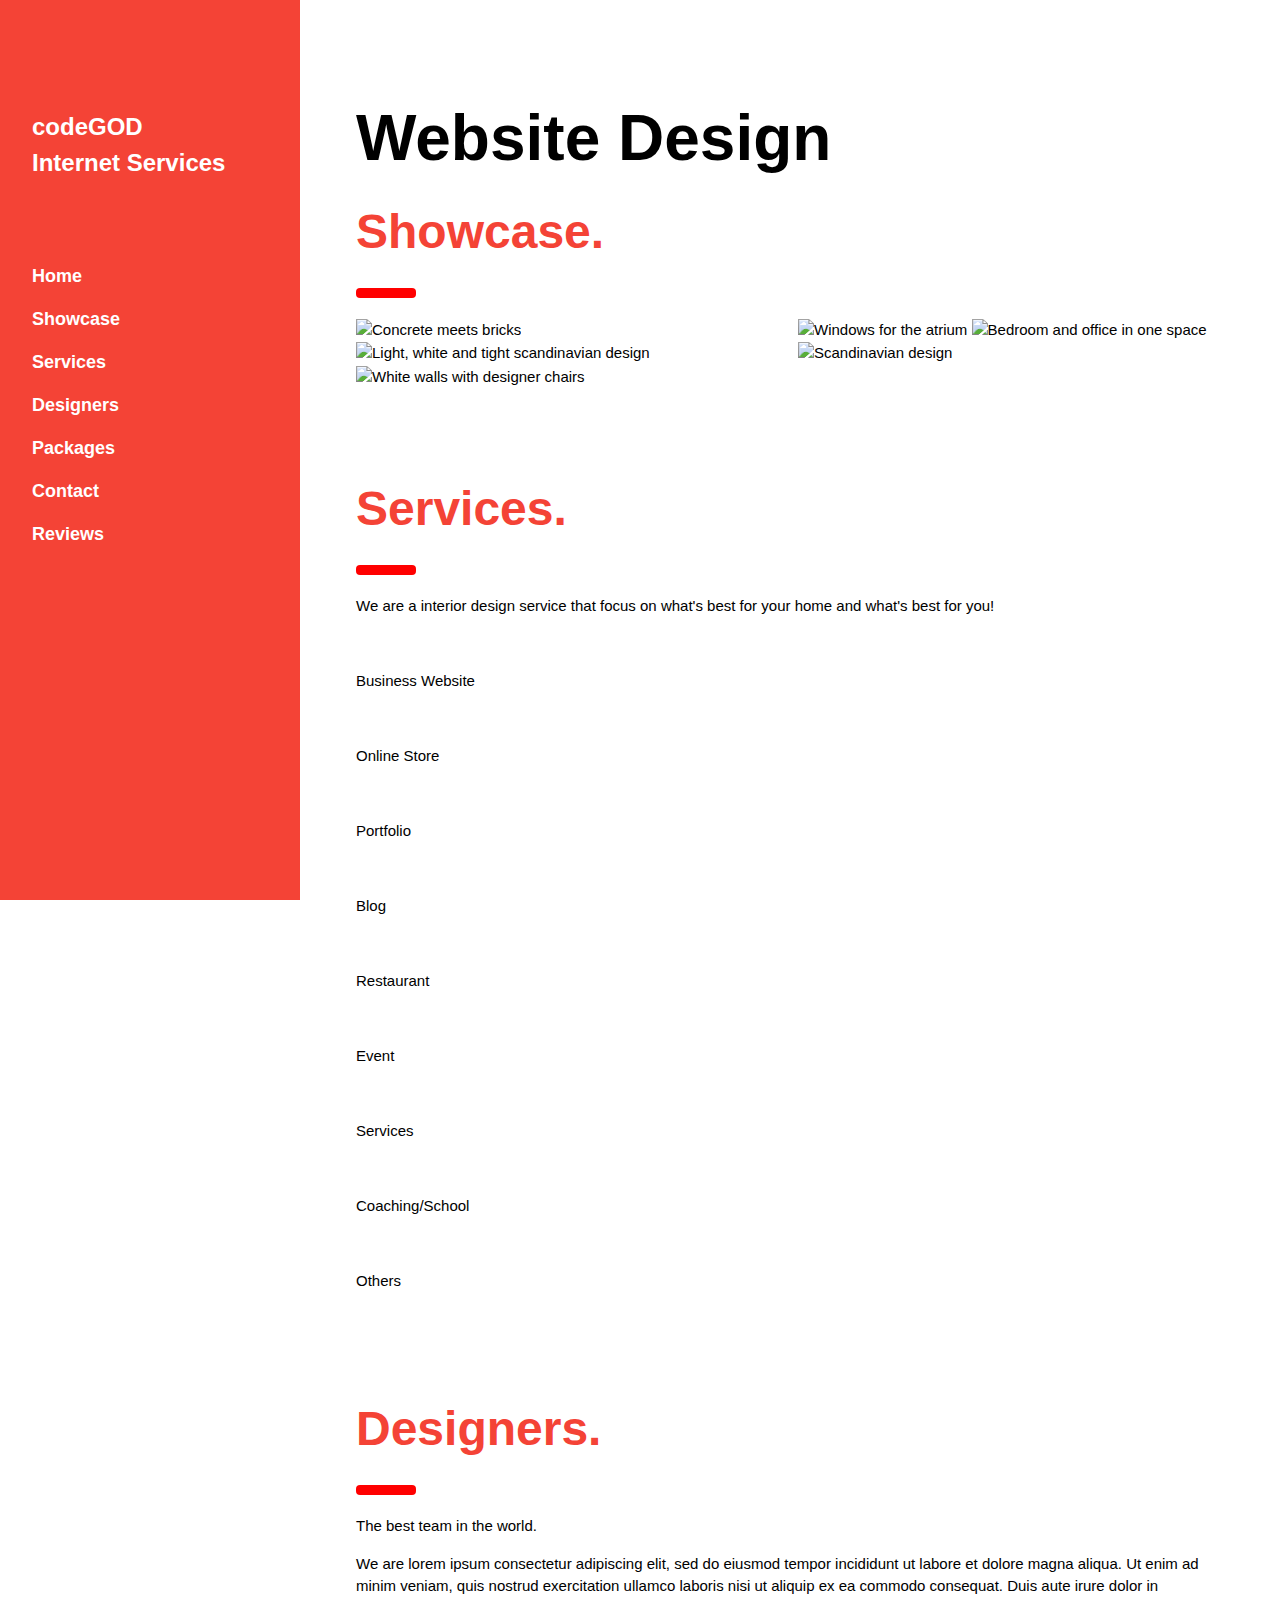
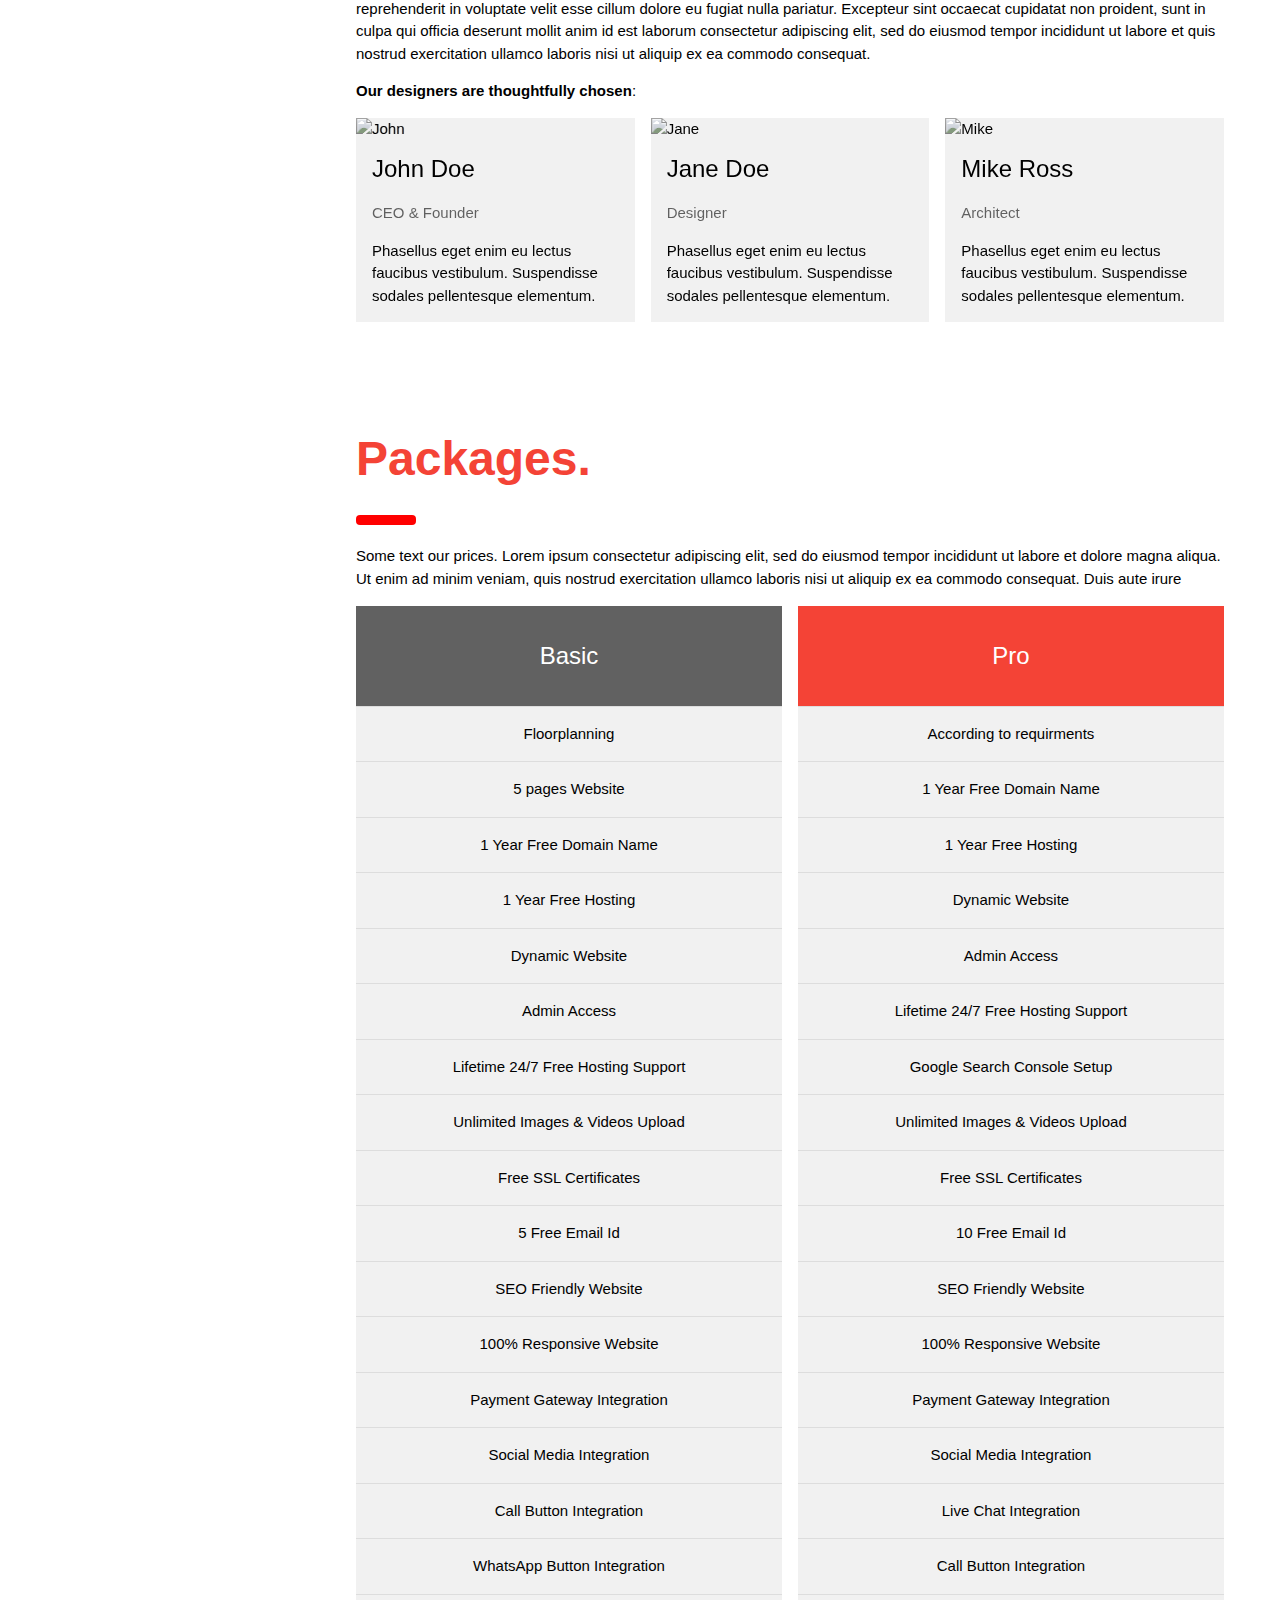
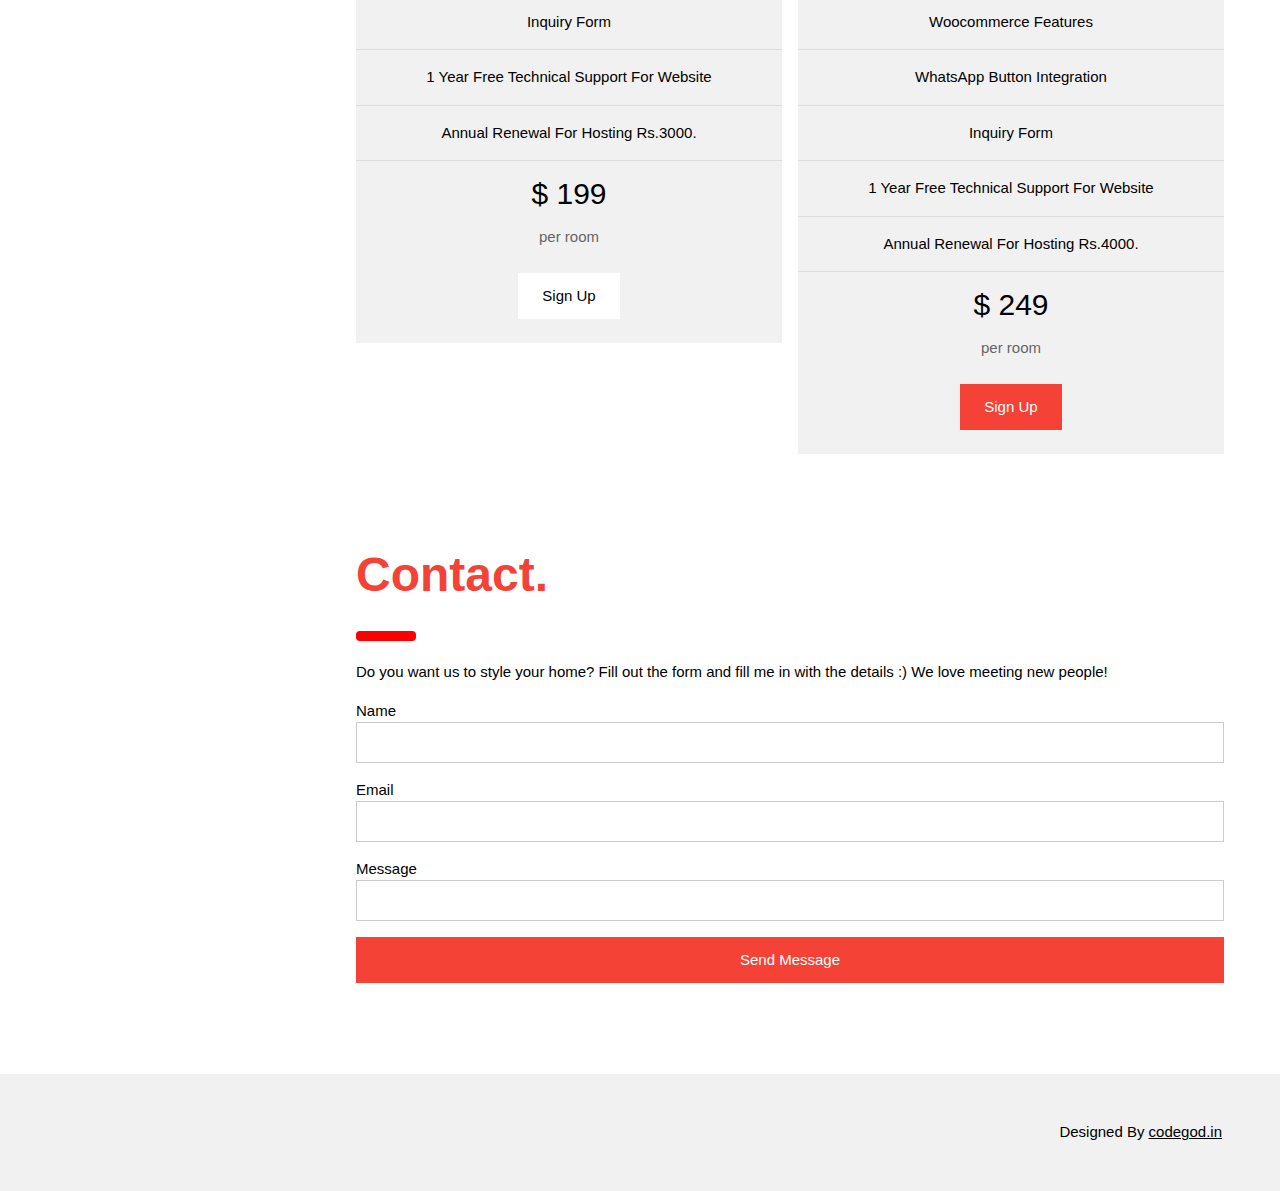
==== index.html @ 3103a5e4 "aa" ====
<!DOCTYPE html>
<html lang="en">

<head>
    <title>codeGOD Internet Services</title>
    <meta charset="UTF-8">
    <meta name="viewport" content="width=device-width, initial-scale=1">
    <link rel="stylesheet" href="https://www.w3schools.com/w3css/4/w3.css">
    <link rel="stylesheet" href="https://fonts.googleapis.com/css?family=Poppins">
    <link rel="stylesheet" href="/Home/css/component2.css">
</head>

<body>

    <!-- Sidebar/menu -->
    <nav class="w3-sidebar w3-red w3-collapse w3-top w3-large w3-padding"
        style="z-index:3;width:300px;font-weight:bold;" id="mySidebar"><br>
        <a href="javascript:void(0)" onclick="w3_close()" class="w3-button w3-hide-large w3-display-topleft"
            style="width:100%;font-size:22px">Close Menu</a>
        <div class="w3-container">
            <h3 class="w3-padding-64"><b>codeGOD<br>Internet Services</b></h3>
        </div>
        <div class="w3-bar-block">
            <a href="#" onclick="w3_close()" class="w3-bar-item w3-button w3-hover-white">Home</a>
            <a href="#showcase" onclick="w3_close()" class="w3-bar-item w3-button w3-hover-white">Showcase</a>
            <a href="#services" onclick="w3_close()" class="w3-bar-item w3-button w3-hover-white">Services</a>
            <a href="#designers" onclick="w3_close()" class="w3-bar-item w3-button w3-hover-white">Designers</a>
            <a href="#packages" onclick="w3_close()" class="w3-bar-item w3-button w3-hover-white">Packages</a>
            <a href="#contact" onclick="w3_close()" class="w3-bar-item w3-button w3-hover-white">Contact</a>
            <a href="#contact" onclick="w3_close()" class="w3-bar-item w3-button w3-hover-white">Reviews</a>
        </div>
    </nav>

    <!-- Top menu on small screens -->
    <header class="w3-container w3-top w3-hide-large w3-red w3-xlarge w3-padding">
        <a href="javascript:void(0)" class="w3-button w3-red w3-margin-right" onclick="w3_open()">☰</a>
        <span>codeGOD</span>
    </header>

    <!-- Overlay effect when opening sidebar on small screens -->
    <div class="w3-overlay w3-hide-large" onclick="w3_close()" style="cursor:pointer" title="close side menu"
        id="myOverlay"></div>

    <!-- !PAGE CONTENT! -->
    <div class="w3-main" style="margin-left:340px;margin-right:40px">

        <!-- Header -->
        <div class="w3-container" style="margin-top:80px" id="showcase">
            <h1 class="w3-jumbo"><b>Website Design</b></h1>
            <h1 class="w3-xxxlarge w3-text-red"><b>Showcase.</b></h1>
            <hr style="width:50px;border:5px solid red" class="w3-round">
        </div>

        <!-- Photo grid (modal) -->
        <div class="w3-row-padding">
            <div class="w3-half">
                <img src="/w3images/kitchenconcrete.jpg" style="width:100%" onclick="onClick(this)"
                    alt="Concrete meets bricks">
                <img src="/w3images/livingroom.jpg" style="width:100%" onclick="onClick(this)"
                    alt="Light, white and tight scandinavian design">
                <img src="/w3images/diningroom.jpg" style="width:100%" onclick="onClick(this)"
                    alt="White walls with designer chairs">
            </div>

            <div class="w3-half">
                <img src="/w3images/atrium.jpg" style="width:100%" onclick="onClick(this)" alt="Windows for the atrium">
                <img src="/w3images/bedroom.jpg" style="width:100%" onclick="onClick(this)"
                    alt="Bedroom and office in one space">
                <img src="/w3images/livingroom2.jpg" style="width:100%" onclick="onClick(this)"
                    alt="Scandinavian design">
            </div>
        </div>

        <!-- Modal for full size images on click-->
        <div id="modal01" class="w3-modal w3-black" style="padding-top:0" onclick="this.style.display='none'">
            <span class="w3-button w3-black w3-xxlarge w3-display-topright">×</span>
            <div class="w3-modal-content w3-animate-zoom w3-center w3-transparent w3-padding-64">
                <img id="img01" class="w3-image">
                <p id="caption"></p>
            </div>
        </div>

        <!-- Services -->
        <div class="w3-container" id="services" style="margin-top:75px">
            <h1 class="w3-xxxlarge w3-text-red"><b>Services.</b></h1>
            <hr style="width:50px;border:5px solid red" class="w3-round">
            <p>We are a interior design service that focus on what's best for your home and what's best for you!</p>
            <div class="templatecontainer">
                <div class="templateimage">
                    <img onclick="form()" class="templateicon" src="https://cdn-icons-png.flaticon.com/512/712/712747.png" alt="">
                    <p onclick="form()">Business Website</p>
                </div>
                <div class="templateimage">
                    <img onclick="form()" class="templateicon" src="https://cdn-icons-png.flaticon.com/512/2649/2649213.png" alt="">
                    <p onclick="form()">Online Store</p>
                </div>
                <div class="templateimage">
                    <img onclick="form()" class="templateicon" src="https://cdn-icons-png.flaticon.com/512/943/943026.png" alt="">
                    <p onclick="form()">Portfolio</p>
                </div>
                <div class="templateimage">
                    <img onclick="form()" class="templateicon" src="https://cdn-icons-png.flaticon.com/512/6114/6114045.png" alt="">
                    <p onclick="form()">Blog</p>
                </div>
                <div class="templateimage">
                    <img onclick="form()" class="templateicon" src="https://cdn-icons-png.flaticon.com/512/6666/6666513.png" alt="">
                    <p onclick="form()">Restaurant</p>
                </div>
                <div class="templateimage">
                    <img onclick="form()" class="templateicon" src="https://cdn-icons-png.flaticon.com/512/780/780575.png" alt="">
                    <p onclick="form()">Event</p>
                </div>
                <div class="templateimage">
                    <img onclick="form()" class="templateicon" src="https://cdn-icons-png.flaticon.com/512/8649/8649238.png" alt="">
                    <p onclick="form()">Services</p>
                </div>
                <div class="templateimage">
                    <img onclick="form()" class="templateicon" src="https://cdn-icons-png.flaticon.com/512/3197/3197967.png" alt="">
                    <p onclick="form()">Coaching/School</p>
                </div>
                <div class="templateimage">
                    <img onclick="form()" class="templateicon" src="https://cdn-icons-png.flaticon.com/128/12890/12890802.png" alt="">
                    <p onclick="form()">Others</p>
                </div>
            </div>
            <script>
                function form() {
                    window.open("form.html")
                }
            </script>
        </div>

        <!-- Designers -->
        <div class="w3-container" id="designers" style="margin-top:75px">
            <h1 class="w3-xxxlarge w3-text-red"><b>Designers.</b></h1>
            <hr style="width:50px;border:5px solid red" class="w3-round">
            <p>The best team in the world.</p>
            <p>We are lorem ipsum consectetur adipiscing elit, sed do eiusmod tempor incididunt ut labore et dolore
                magna aliqua. Ut enim ad minim veniam, quis nostrud exercitation ullamco laboris nisi ut aliquip ex ea
                commodo consequat. Duis aute irure
                dolor in reprehenderit in voluptate velit esse cillum dolore eu fugiat nulla pariatur. Excepteur sint
                occaecat cupidatat non proident, sunt in culpa qui officia deserunt mollit anim id est laborum
                consectetur adipiscing elit, sed do eiusmod tempor
                incididunt ut labore et quis nostrud exercitation ullamco laboris nisi ut aliquip ex ea commodo
                consequat.
            </p>
            <p><b>Our designers are thoughtfully chosen</b>:</p>
        </div>

        <!-- The Team -->
        <div class="w3-row-padding w3-grayscale">
            <div class="w3-col m4 w3-margin-bottom">
                <div class="w3-light-grey">
                    <img src="/w3images/team2.jpg" alt="John" style="width:100%">
                    <div class="w3-container">
                        <h3>John Doe</h3>
                        <p class="w3-opacity">CEO & Founder</p>
                        <p>Phasellus eget enim eu lectus faucibus vestibulum. Suspendisse sodales pellentesque
                            elementum.</p>
                    </div>
                </div>
            </div>
            <div class="w3-col m4 w3-margin-bottom">
                <div class="w3-light-grey">
                    <img src="/w3images/team1.jpg" alt="Jane" style="width:100%">
                    <div class="w3-container">
                        <h3>Jane Doe</h3>
                        <p class="w3-opacity">Designer</p>
                        <p>Phasellus eget enim eu lectus faucibus vestibulum. Suspendisse sodales pellentesque
                            elementum.</p>
                    </div>
                </div>
            </div>
            <div class="w3-col m4 w3-margin-bottom">
                <div class="w3-light-grey">
                    <img src="/w3images/team3.jpg" alt="Mike" style="width:100%">
                    <div class="w3-container">
                        <h3>Mike Ross</h3>
                        <p class="w3-opacity">Architect</p>
                        <p>Phasellus eget enim eu lectus faucibus vestibulum. Suspendisse sodales pellentesque
                            elementum.</p>
                    </div>
                </div>
            </div>
        </div>

        <!-- Packages / Pricing Tables -->
        <div class="w3-container" id="packages" style="margin-top:75px">
            <h1 class="w3-xxxlarge w3-text-red"><b>Packages.</b></h1>
            <hr style="width:50px;border:5px solid red" class="w3-round">
            <p>Some text our prices. Lorem ipsum consectetur adipiscing elit, sed do eiusmod tempor incididunt ut labore
                et dolore magna aliqua. Ut enim ad minim veniam, quis nostrud exercitation ullamco laboris nisi ut
                aliquip ex ea commodo consequat. Duis aute irure</p>
        </div>

        <div class="w3-row-padding">
            <div class="w3-half w3-margin-bottom">
                <ul class="w3-ul w3-light-grey w3-center">
                    <li class="w3-dark-grey w3-xlarge w3-padding-32">Basic</li>
                    <li class="w3-padding-16">Floorplanning</li>
                    <li class="w3-padding-16">5 pages Website</li>
                    <li class="w3-padding-16" class="w3-padding-16">1 Year Free Domain Name </li>
                    <li class="w3-padding-16">1 Year Free Hosting</li>
                    <li class="w3-padding-16">Dynamic Website</li>
                    <li class="w3-padding-16">Admin Access</li>
                    <li class="w3-padding-16">Lifetime 24/7 Free Hosting Support</li>
                    <li class="w3-padding-16">Unlimited Images & Videos Upload</li>
                    <li class="w3-padding-16">Free SSL Certificates</li>
                    <li class="w3-padding-16">5 Free Email Id</li>
                    <li class="w3-padding-16">SEO Friendly Website</li>
                    <li class="w3-padding-16">100% Responsive Website</li>
                    <li class="w3-padding-16">Payment Gateway Integration</li>
                    <li class="w3-padding-16">Social Media Integration</li>
                    <li class="w3-padding-16">Call Button Integration</li>
                    <li class="w3-padding-16">WhatsApp Button Integration</li>
                    <li class="w3-padding-16">Inquiry Form</li>
                    <li class="w3-padding-16">1 Year Free Technical Support For Website</li>
                    <li class="w3-padding-16">Annual Renewal For Hosting Rs.3000.</li>
                        <h2>$ 199</h2>
                        <span class="w3-opacity">per room</span>
                    </li>
                    <li class="w3-light-grey w3-padding-24">
                        <button class="w3-button w3-white w3-padding-large w3-hover-black">Sign Up</button>
                    </li>
                </ul>
            </div>

            <div class="w3-half">
                <ul class="w3-ul w3-light-grey w3-center">
                    <li class="w3-red w3-xlarge w3-padding-32">Pro</li>
                    <li class="w3-padding-16">According to requirments</li>
                    <li class="w3-padding-16">1 Year Free Domain Name</li>
                    <li class="w3-padding-16">1 Year Free Hosting</li>
                    <li class="w3-padding-16">Dynamic Website</li>
                    <li class="w3-padding-16">Admin Access</li>
                    <li class="w3-padding-16">Lifetime 24/7 Free Hosting Support</li>
                    <li class="w3-padding-16">Google Search Console Setup</li>
                    <li class="w3-padding-16">Unlimited Images & Videos Upload</li>
                    <li class="w3-padding-16">Free SSL Certificates</li>
                    <li class="w3-padding-16">10 Free Email Id</li>
                    <li class="w3-padding-16">SEO Friendly Website</li>
                    <li class="w3-padding-16">100% Responsive Website</li>
                    <li class="w3-padding-16">Payment Gateway Integration</li>
                    <li class="w3-padding-16">Social Media Integration</li>
                    <li class="w3-padding-16">Live Chat Integration</li>
                    <li class="w3-padding-16">Call Button Integration</li>
                    <li class="w3-padding-16">Woocommerce Features</li>
                    <li class="w3-padding-16">WhatsApp Button Integration</li>
                    <li class="w3-padding-16">Inquiry Form</li>
                    <li class="w3-padding-16">1 Year Free Technical Support For Website</li>
                    <li class="w3-padding-16">Annual Renewal For Hosting Rs.4000.</li>
                    <h2>$ 249</h2>
                        <span class="w3-opacity">per room</span>
                    </li>
                    <li class="w3-light-grey w3-padding-24">
                        <button class="w3-button w3-red w3-padding-large w3-hover-black">Sign Up</button>
                    </li>
                </ul>
            </div>

        </div>

        <!-- Contact -->
        <div class="w3-container" id="contact" style="margin-top:75px">
            <h1 class="w3-xxxlarge w3-text-red"><b>Contact.</b></h1>
            <hr style="width:50px;border:5px solid red" class="w3-round">
            <p>Do you want us to style your home? Fill out the form and fill me in with the details :) We love meeting
                new people!</p>
            <form action="/action_page.php" target="_blank">
                <div class="w3-section">
                    <label>Name</label>
                    <input class="w3-input w3-border" type="text" name="Name" required>
                </div>
                <div class="w3-section">
                    <label>Email</label>
                    <input class="w3-input w3-border" type="text" name="Email" required>
                </div>
                <div class="w3-section">
                    <label>Message</label>
                    <input class="w3-input w3-border" type="text" name="Message" required>
                </div>
                <button type="submit" class="w3-button w3-block w3-padding-large w3-red w3-margin-bottom">Send
                    Message</button>
            </form>
        </div>

        <!-- End page content -->
    </div>

    <!-- W3.CSS Container -->
    <div class="w3-light-grey w3-container w3-padding-32" style="margin-top:75px;padding-right:58px">
        <p class="w3-right">Designed By <a href="#" title="W3.CSS"
                target="_blank" class="w3-hover-opacity">codegod.in</a></p>
    </div>

    <script>
        // Script to open and close sidebar
        function w3_open() {
            document.getElementById("mySidebar").style.display = "block";
            document.getElementById("myOverlay").style.display = "block";
        }

        function w3_close() {
            document.getElementById("mySidebar").style.display = "none";
            document.getElementById("myOverlay").style.display = "none";
        }

        // Modal Image Gallery
        function onClick(element) {
            document.getElementById("img01").src = element.src;
            document.getElementById("modal01").style.display = "block";
            var captionText = document.getElementById("caption");
            captionText.innerHTML = element.alt;
        }
    </script>

</body>

</html>
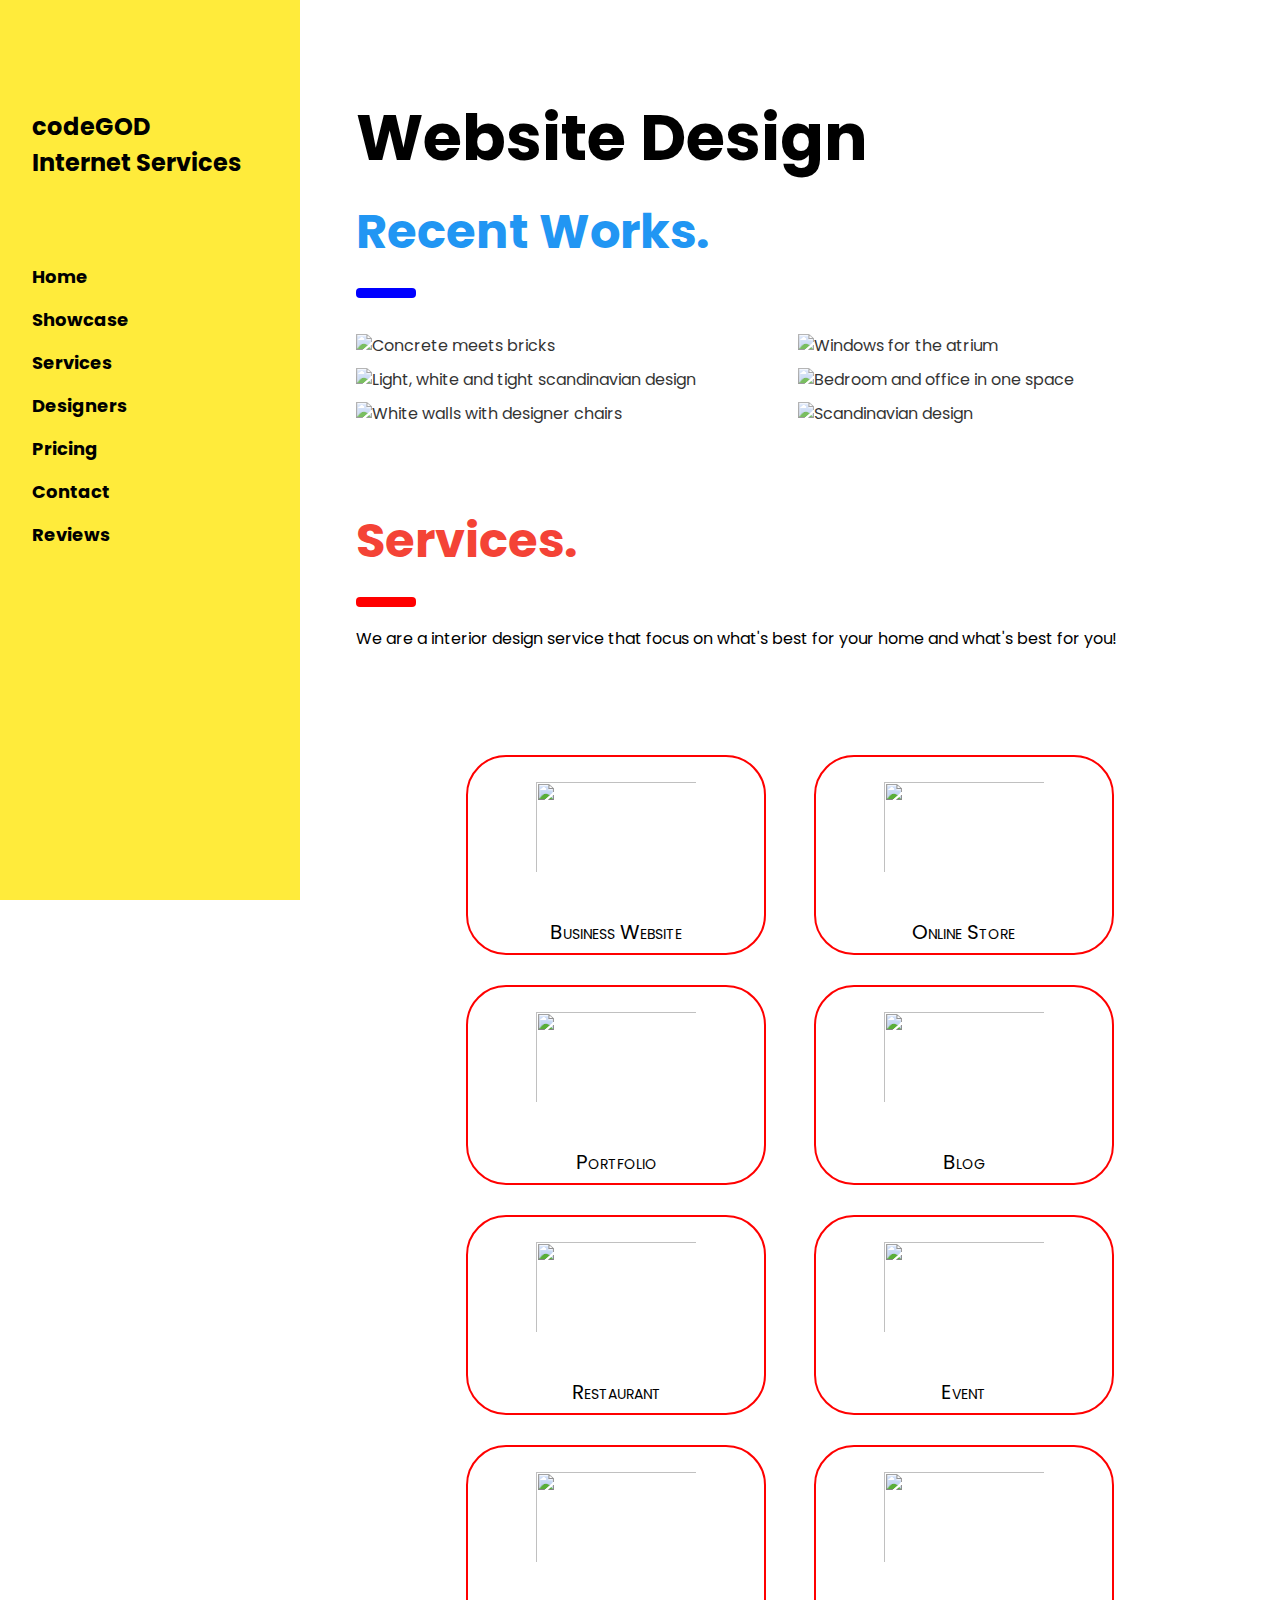
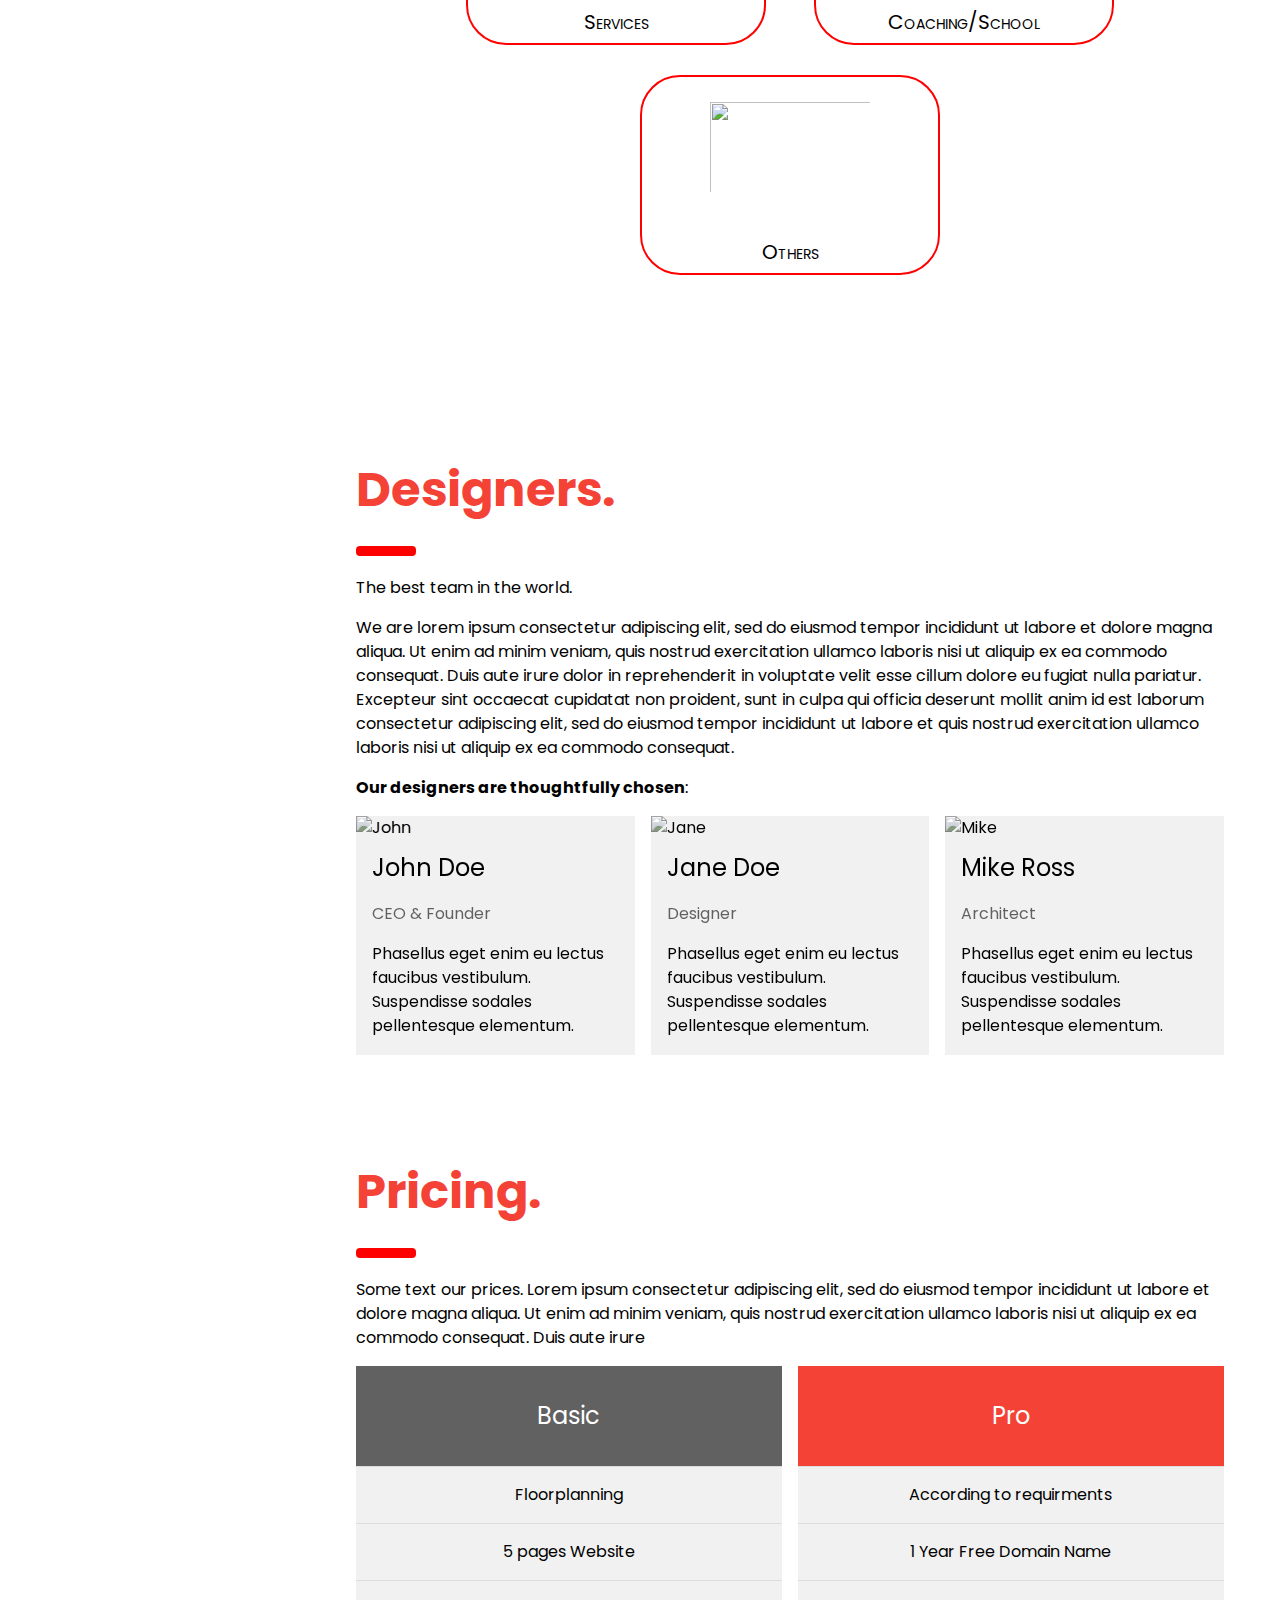
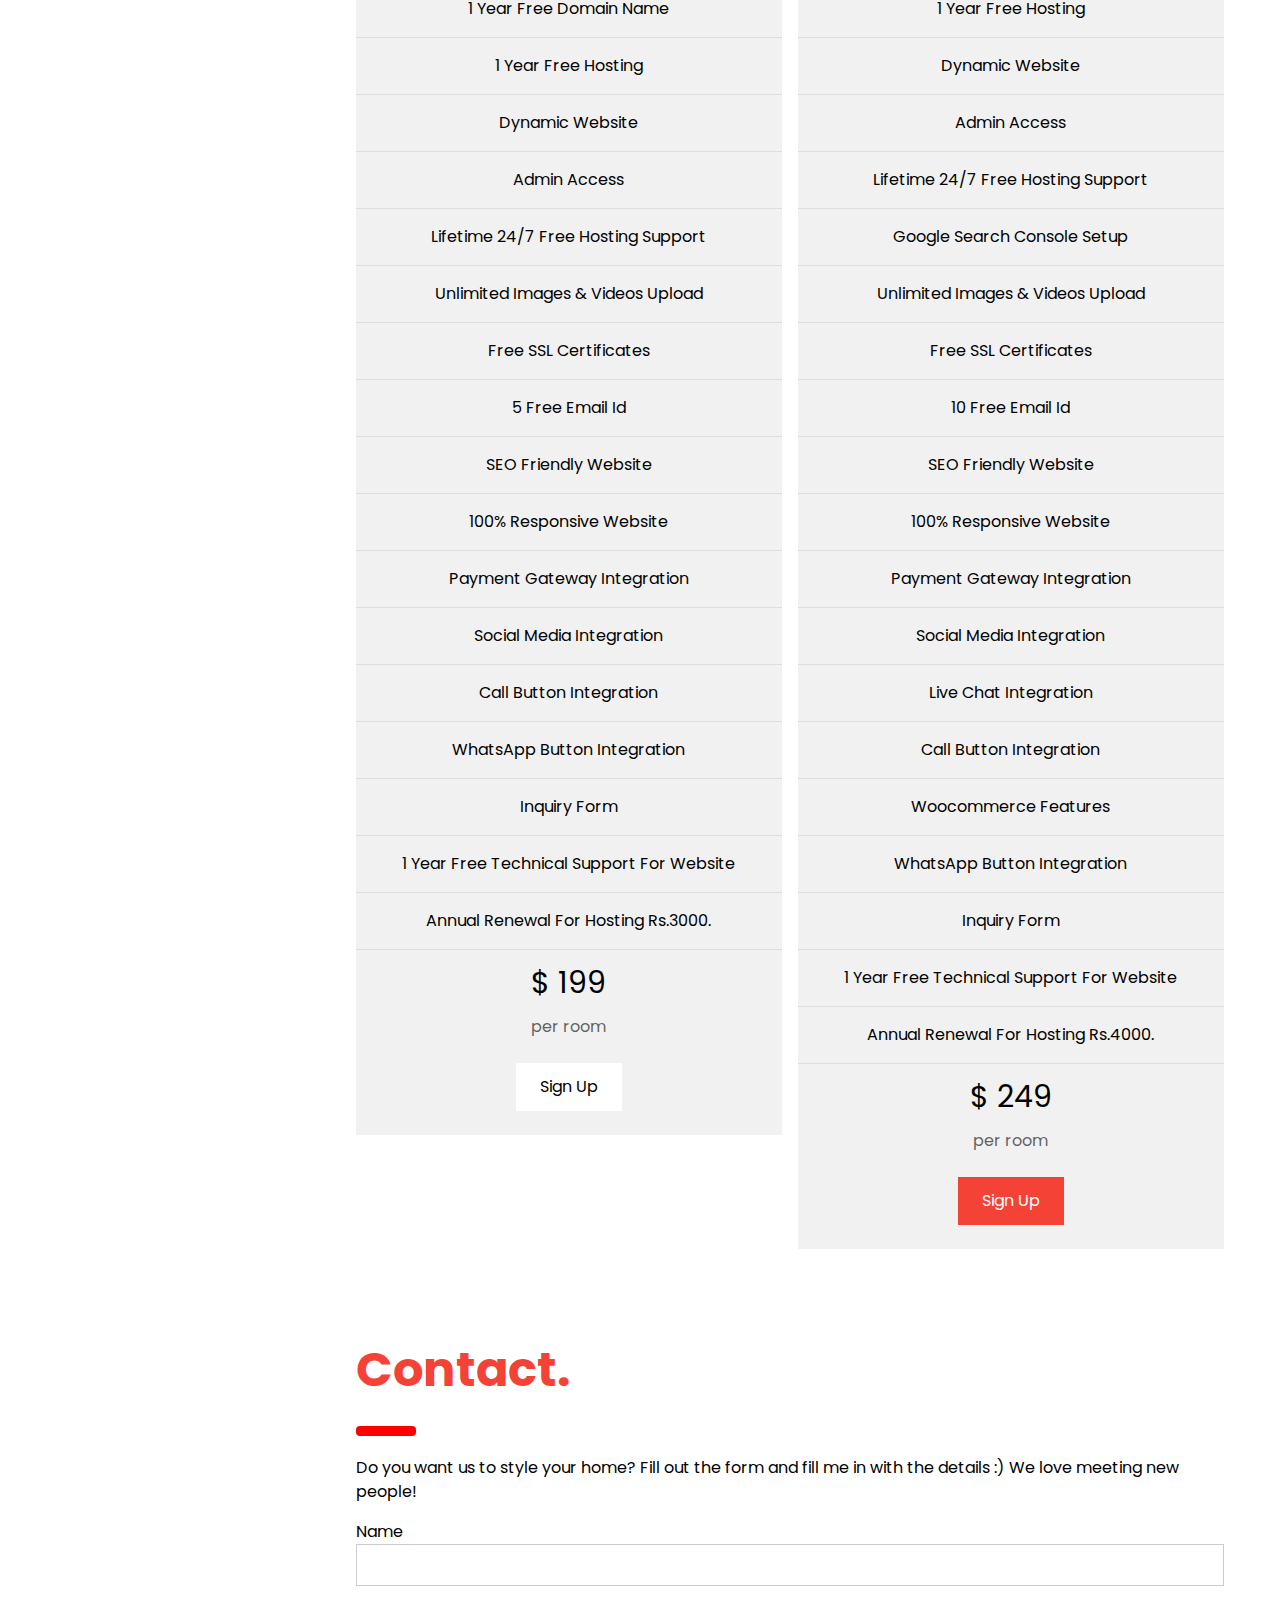
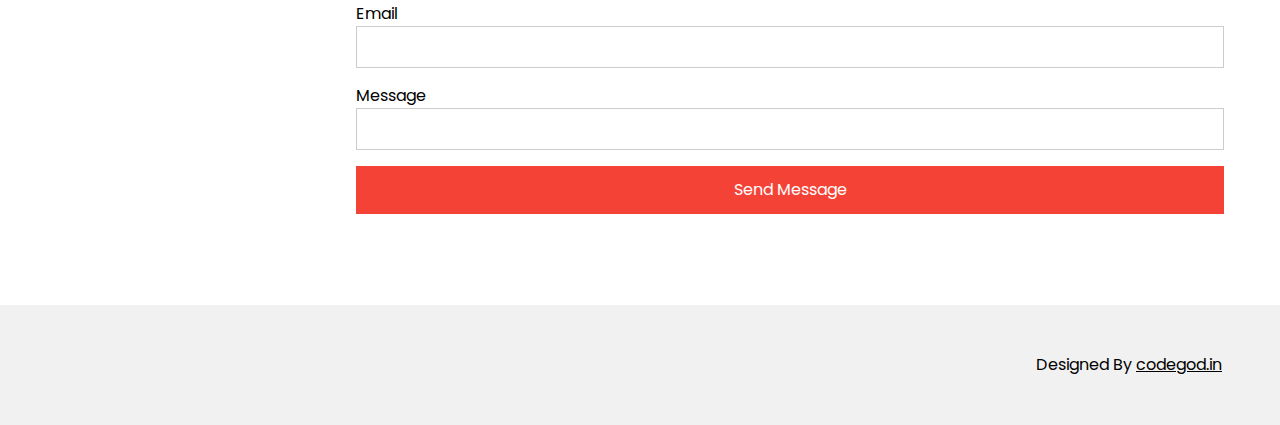
==== commit 9a7de5ca: "zsax" ====
--- a/index.html
+++ b/index.html
@@ -13,7 +13,7 @@
 <body>
 
     <!-- Sidebar/menu -->
-    <nav class="w3-sidebar w3-red w3-collapse w3-top w3-large w3-padding"
+    <nav class="w3-sidebar w3-yellow w3-collapse w3-top w3-large w3-padding"
         style="z-index:3;width:300px;font-weight:bold;" id="mySidebar"><br>
         <a href="javascript:void(0)" onclick="w3_close()" class="w3-button w3-hide-large w3-display-topleft"
             style="width:100%;font-size:22px">Close Menu</a>
@@ -25,15 +25,15 @@
             <a href="#showcase" onclick="w3_close()" class="w3-bar-item w3-button w3-hover-white">Showcase</a>
             <a href="#services" onclick="w3_close()" class="w3-bar-item w3-button w3-hover-white">Services</a>
             <a href="#designers" onclick="w3_close()" class="w3-bar-item w3-button w3-hover-white">Designers</a>
-            <a href="#packages" onclick="w3_close()" class="w3-bar-item w3-button w3-hover-white">Packages</a>
+            <a href="#packages" onclick="w3_close()" class="w3-bar-item w3-button w3-hover-white">Pricing</a>
             <a href="#contact" onclick="w3_close()" class="w3-bar-item w3-button w3-hover-white">Contact</a>
             <a href="#contact" onclick="w3_close()" class="w3-bar-item w3-button w3-hover-white">Reviews</a>
         </div>
     </nav>
 
     <!-- Top menu on small screens -->
-    <header class="w3-container w3-top w3-hide-large w3-red w3-xlarge w3-padding">
-        <a href="javascript:void(0)" class="w3-button w3-red w3-margin-right" onclick="w3_open()">☰</a>
+    <header class="w3-container w3-top w3-hide-large w3-blue w3-xlarge w3-padding">
+        <a href="javascript:void(0)" class="w3-button w3-blue w3-margin-right" onclick="w3_open()">☰</a>
         <span>codeGOD</span>
     </header>
 
@@ -43,14 +43,12 @@
 
     <!-- !PAGE CONTENT! -->
     <div class="w3-main" style="margin-left:340px;margin-right:40px">
-
         <!-- Header -->
         <div class="w3-container" style="margin-top:80px" id="showcase">
             <h1 class="w3-jumbo"><b>Website Design</b></h1>
-            <h1 class="w3-xxxlarge w3-text-red"><b>Showcase.</b></h1>
-            <hr style="width:50px;border:5px solid red" class="w3-round">
-        </div>
-
+            <h1 class="w3-xxxlarge w3-text-blue"><b>Recent Works.</b></h1>
+            <hr style="width:50px;border:5px solid blue" class="w3-round">
+        </div>
         <!-- Photo grid (modal) -->
         <div class="w3-row-padding">
             <div class="w3-half">
@@ -186,7 +184,7 @@
 
         <!-- Packages / Pricing Tables -->
         <div class="w3-container" id="packages" style="margin-top:75px">
-            <h1 class="w3-xxxlarge w3-text-red"><b>Packages.</b></h1>
+            <h1 class="w3-xxxlarge w3-text-red"><b>Pricing.</b></h1>
             <hr style="width:50px;border:5px solid red" class="w3-round">
             <p>Some text our prices. Lorem ipsum consectetur adipiscing elit, sed do eiusmod tempor incididunt ut labore
                 et dolore magna aliqua. Ut enim ad minim veniam, quis nostrud exercitation ullamco laboris nisi ut
--- a/Home/css/component2.css
+++ b/Home/css/component2.css
@@ -0,0 +1,63 @@
+ body,
+ h1,
+ h2,
+ h3,
+ h4,
+ h5 {
+     font-family: "Poppins", sans-serif
+ }
+
+ body {
+     font-size: 16px;
+ }
+
+ .w3-half img {
+     margin-bottom: -6px;
+     margin-top: 16px;
+     opacity: 0.8;
+     cursor: pointer
+ }
+
+ .w3-half img:hover {
+     opacity: 1
+ }
+
+
+
+ .templatecontainer {
+     display: flex;
+     flex-wrap: wrap;
+     justify-content: space-evenly;
+     align-items: center;
+     flex-direction: row;
+     gap: 20px;
+     margin: 50px 40px;
+     padding: 5%;
+ }
+
+ .templateimage {
+     height: 200px;
+     width: 300px;
+     text-align: center;
+     font-variant: small-caps;
+     font-size: 20px;
+     margin-top: 10px;
+     border-radius: 40px;
+     border: red 2px solid;
+     background-color: white;
+
+ }
+
+ .templateicon {
+     height: 110px;
+     width: 180px;
+     padding: 10px;
+     margin: 15px 25px;
+     transition-duration: .5s;
+
+ }
+
+ .templateicon:hover {
+     cursor: pointer;
+     transform: scale(110%);
+ }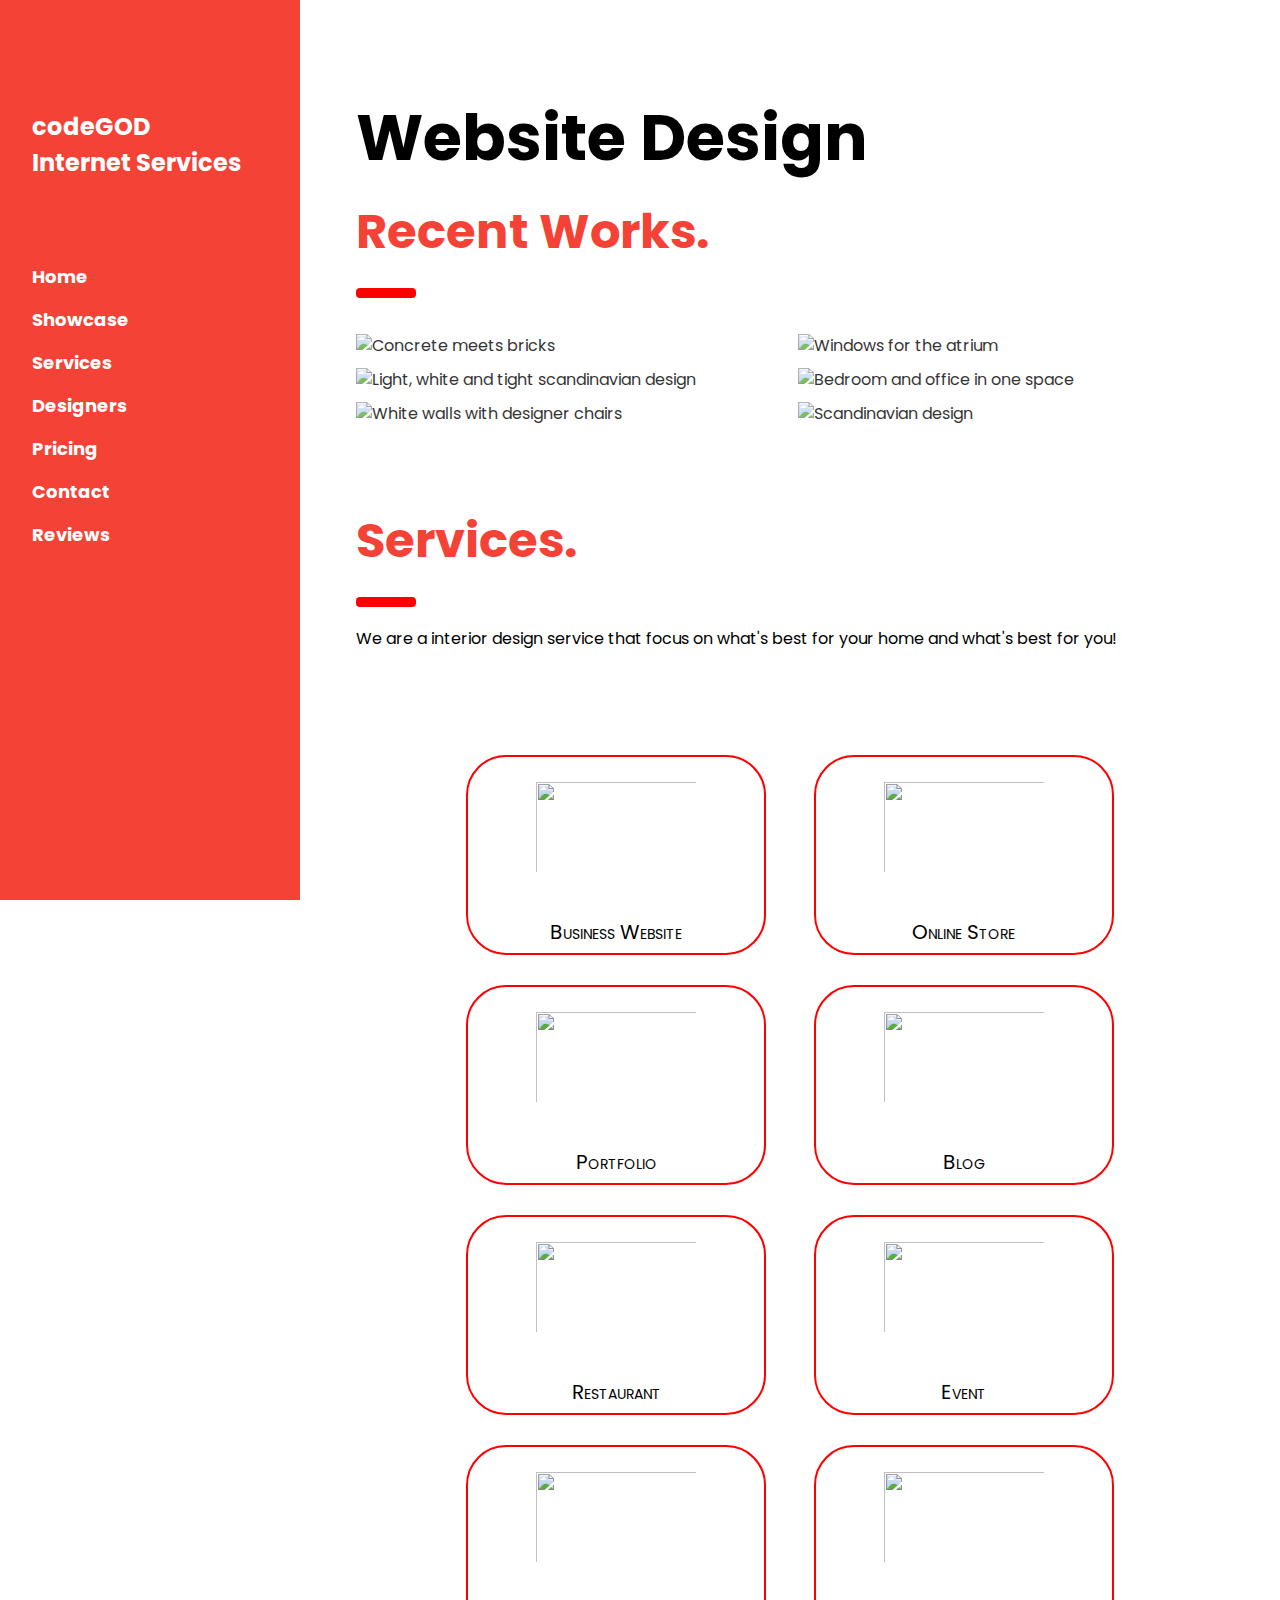
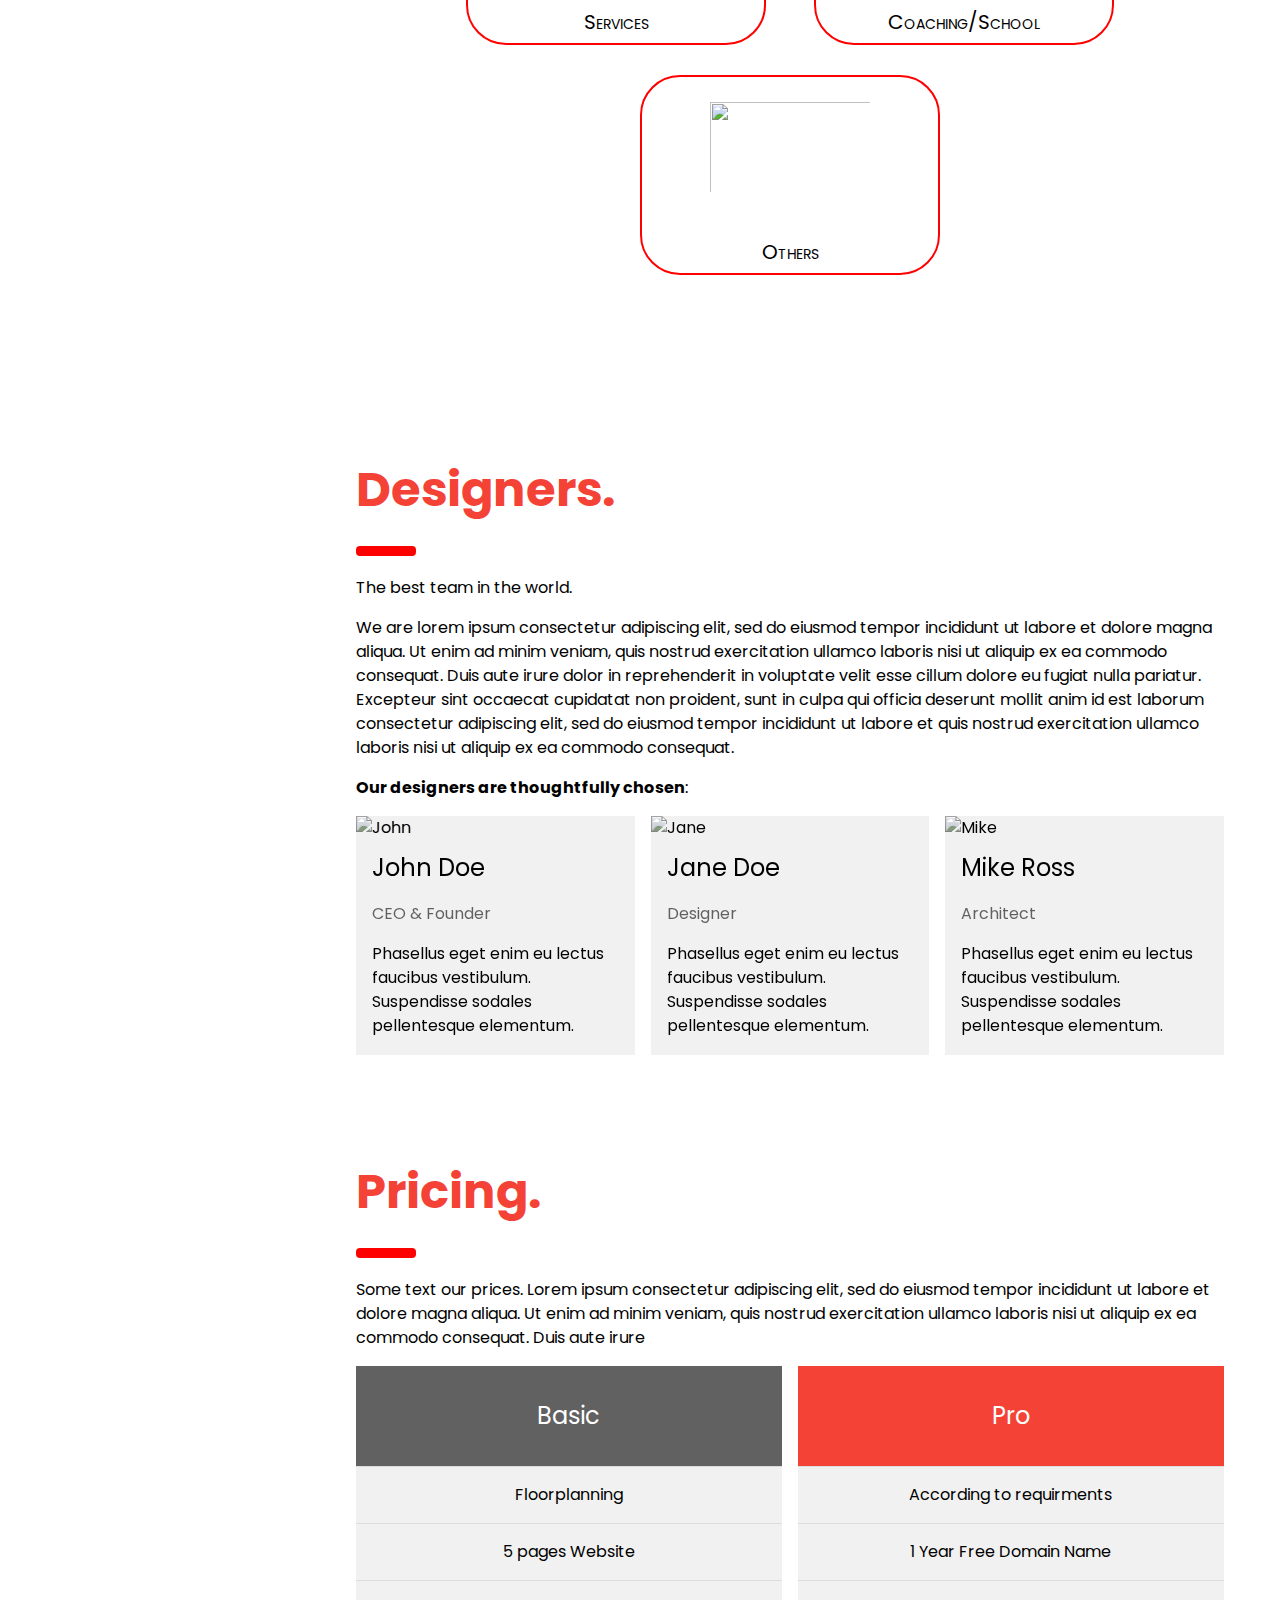
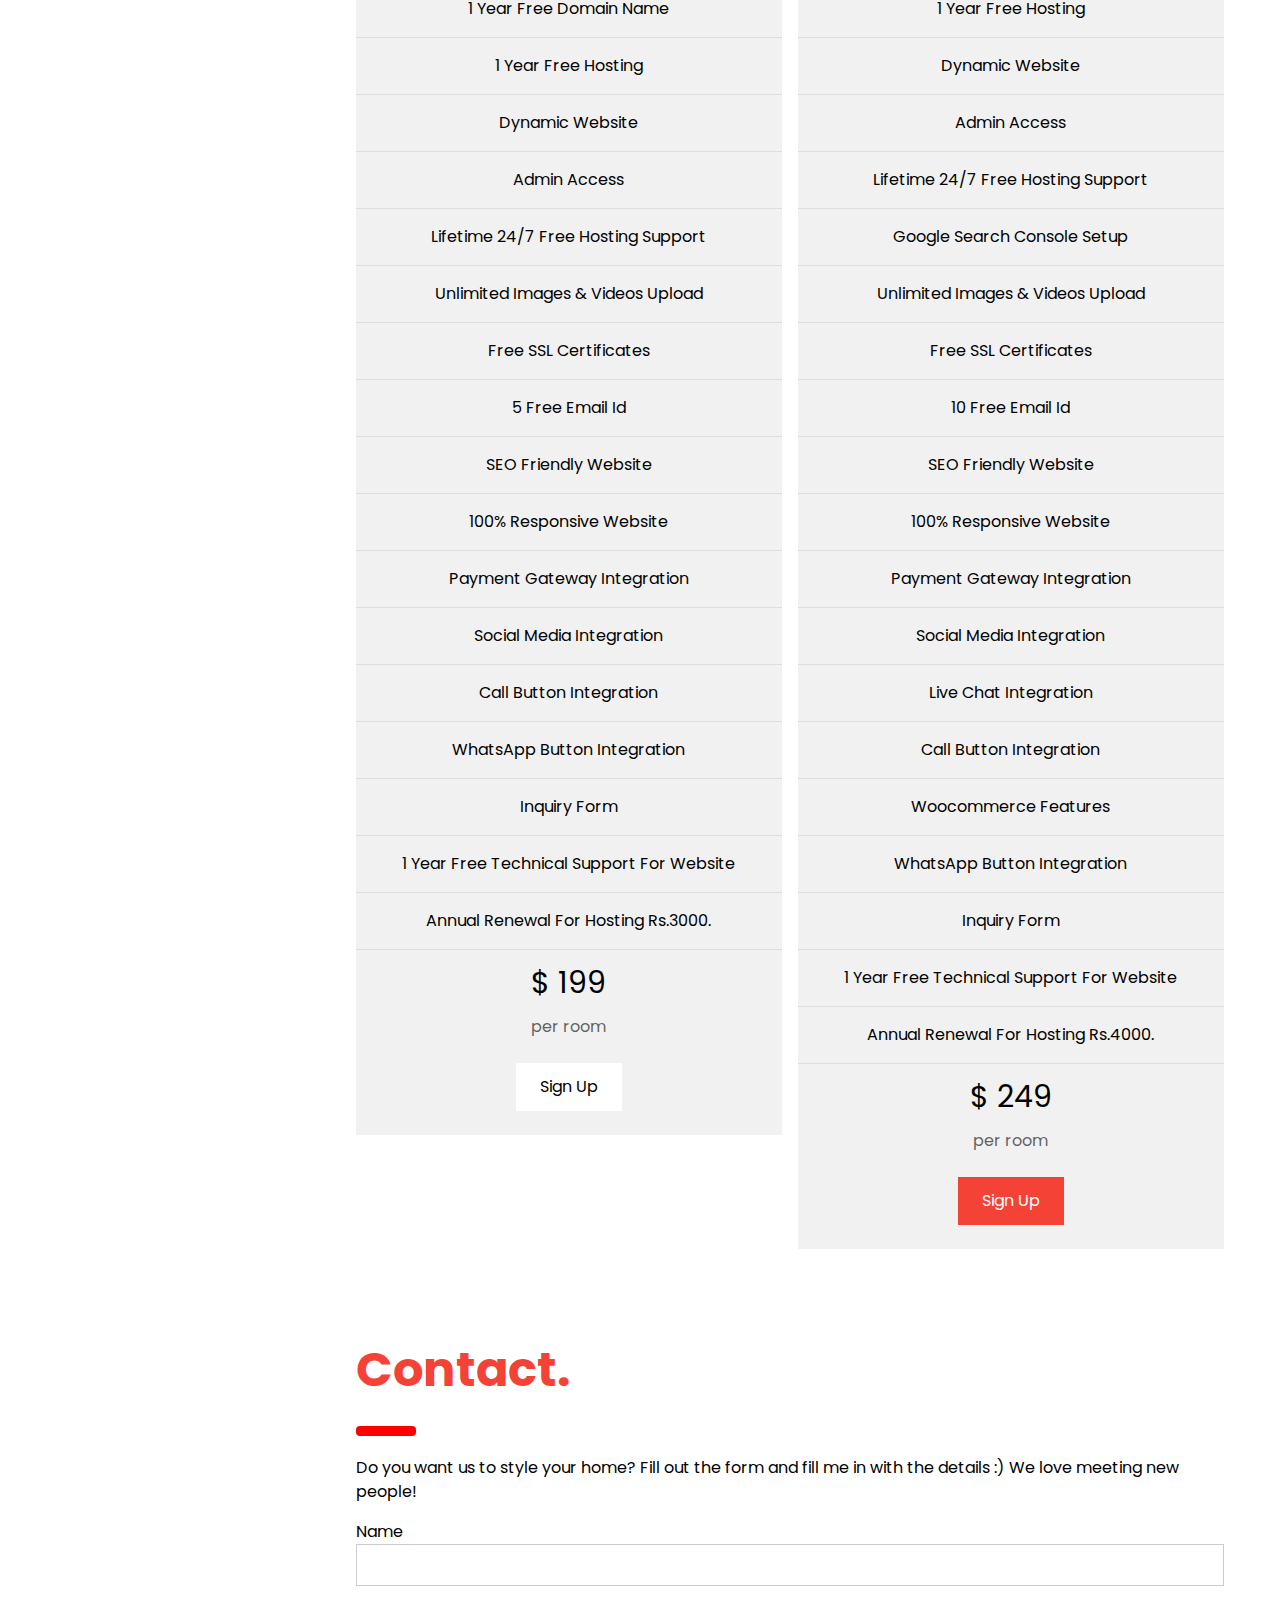
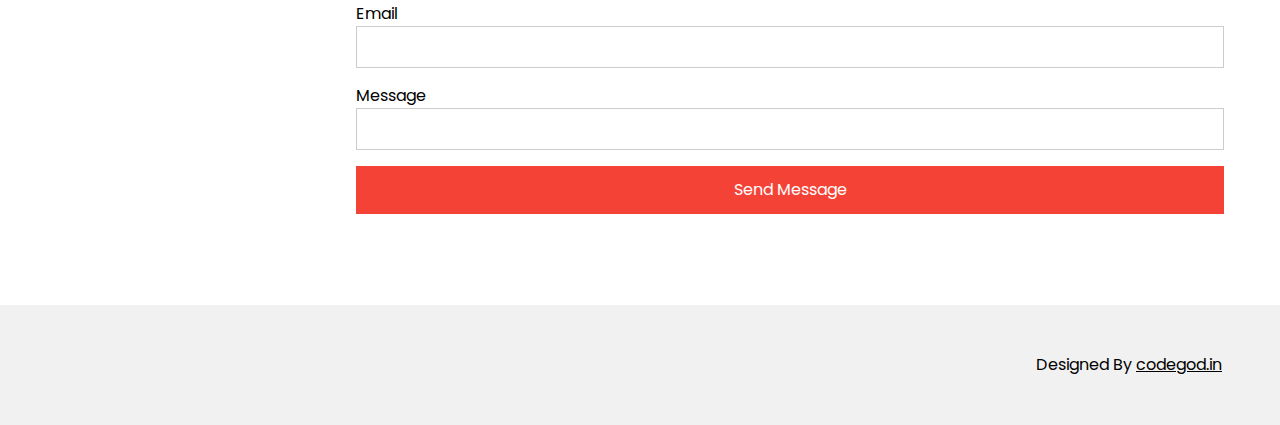
==== commit 4d217358: "kjdexds" ====
--- a/index.html
+++ b/index.html
@@ -13,7 +13,7 @@
 <body>
 
     <!-- Sidebar/menu -->
-    <nav class="w3-sidebar w3-yellow w3-collapse w3-top w3-large w3-padding"
+    <nav class="w3-sidebar w3-red w3-collapse w3-top w3-large w3-padding"
         style="z-index:3;width:300px;font-weight:bold;" id="mySidebar"><br>
         <a href="javascript:void(0)" onclick="w3_close()" class="w3-button w3-hide-large w3-display-topleft"
             style="width:100%;font-size:22px">Close Menu</a>
@@ -32,8 +32,8 @@
     </nav>
 
     <!-- Top menu on small screens -->
-    <header class="w3-container w3-top w3-hide-large w3-blue w3-xlarge w3-padding">
-        <a href="javascript:void(0)" class="w3-button w3-blue w3-margin-right" onclick="w3_open()">☰</a>
+    <header class="w3-container w3-top w3-hide-large w3-red w3-xlarge w3-padding">
+        <a href="javascript:void(0)" class="w3-button w3-red w3-margin-right" onclick="w3_open()">☰</a>
         <span>codeGOD</span>
     </header>
 
@@ -46,8 +46,8 @@
         <!-- Header -->
         <div class="w3-container" style="margin-top:80px" id="showcase">
             <h1 class="w3-jumbo"><b>Website Design</b></h1>
-            <h1 class="w3-xxxlarge w3-text-blue"><b>Recent Works.</b></h1>
-            <hr style="width:50px;border:5px solid blue" class="w3-round">
+            <h1 class="w3-xxxlarge w3-text-red"><b>Recent Works.</b></h1>
+            <hr style="width:50px;border:5px solid red" class="w3-round">
         </div>
         <!-- Photo grid (modal) -->
         <div class="w3-row-padding">
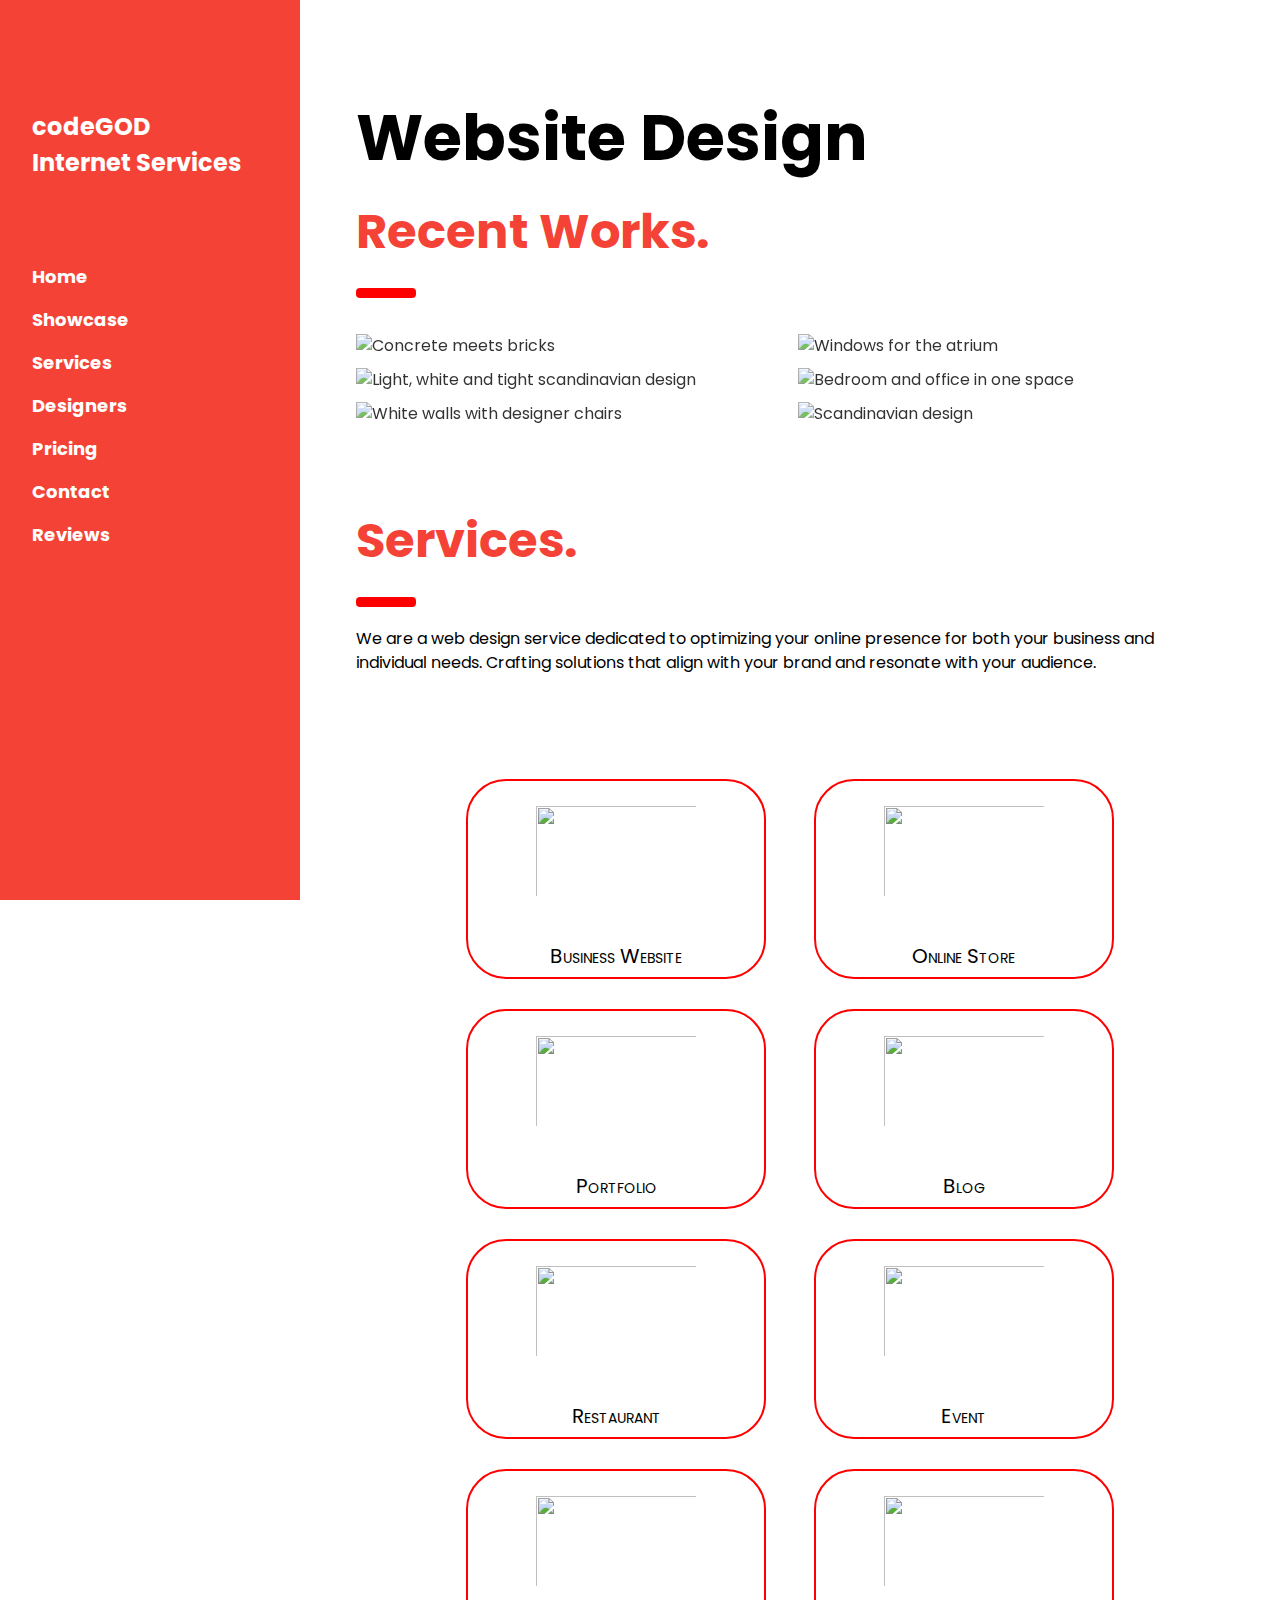
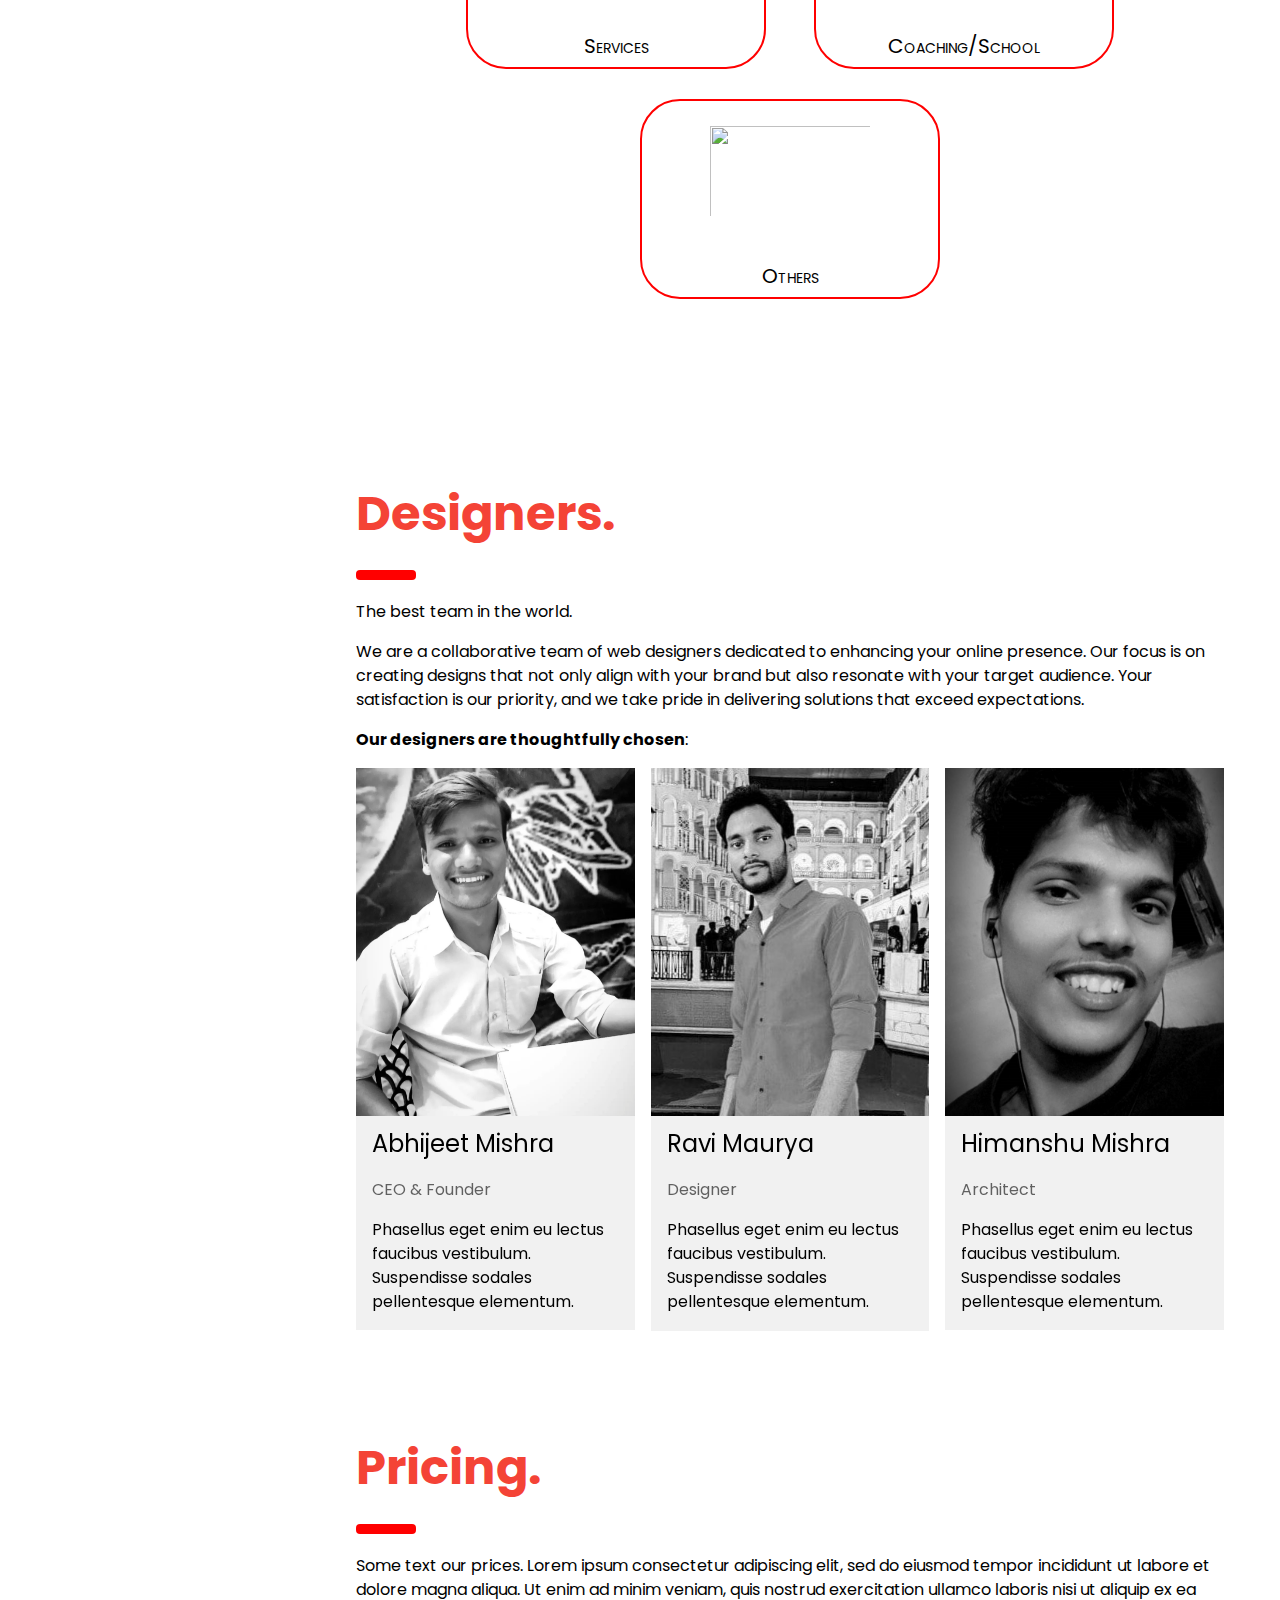
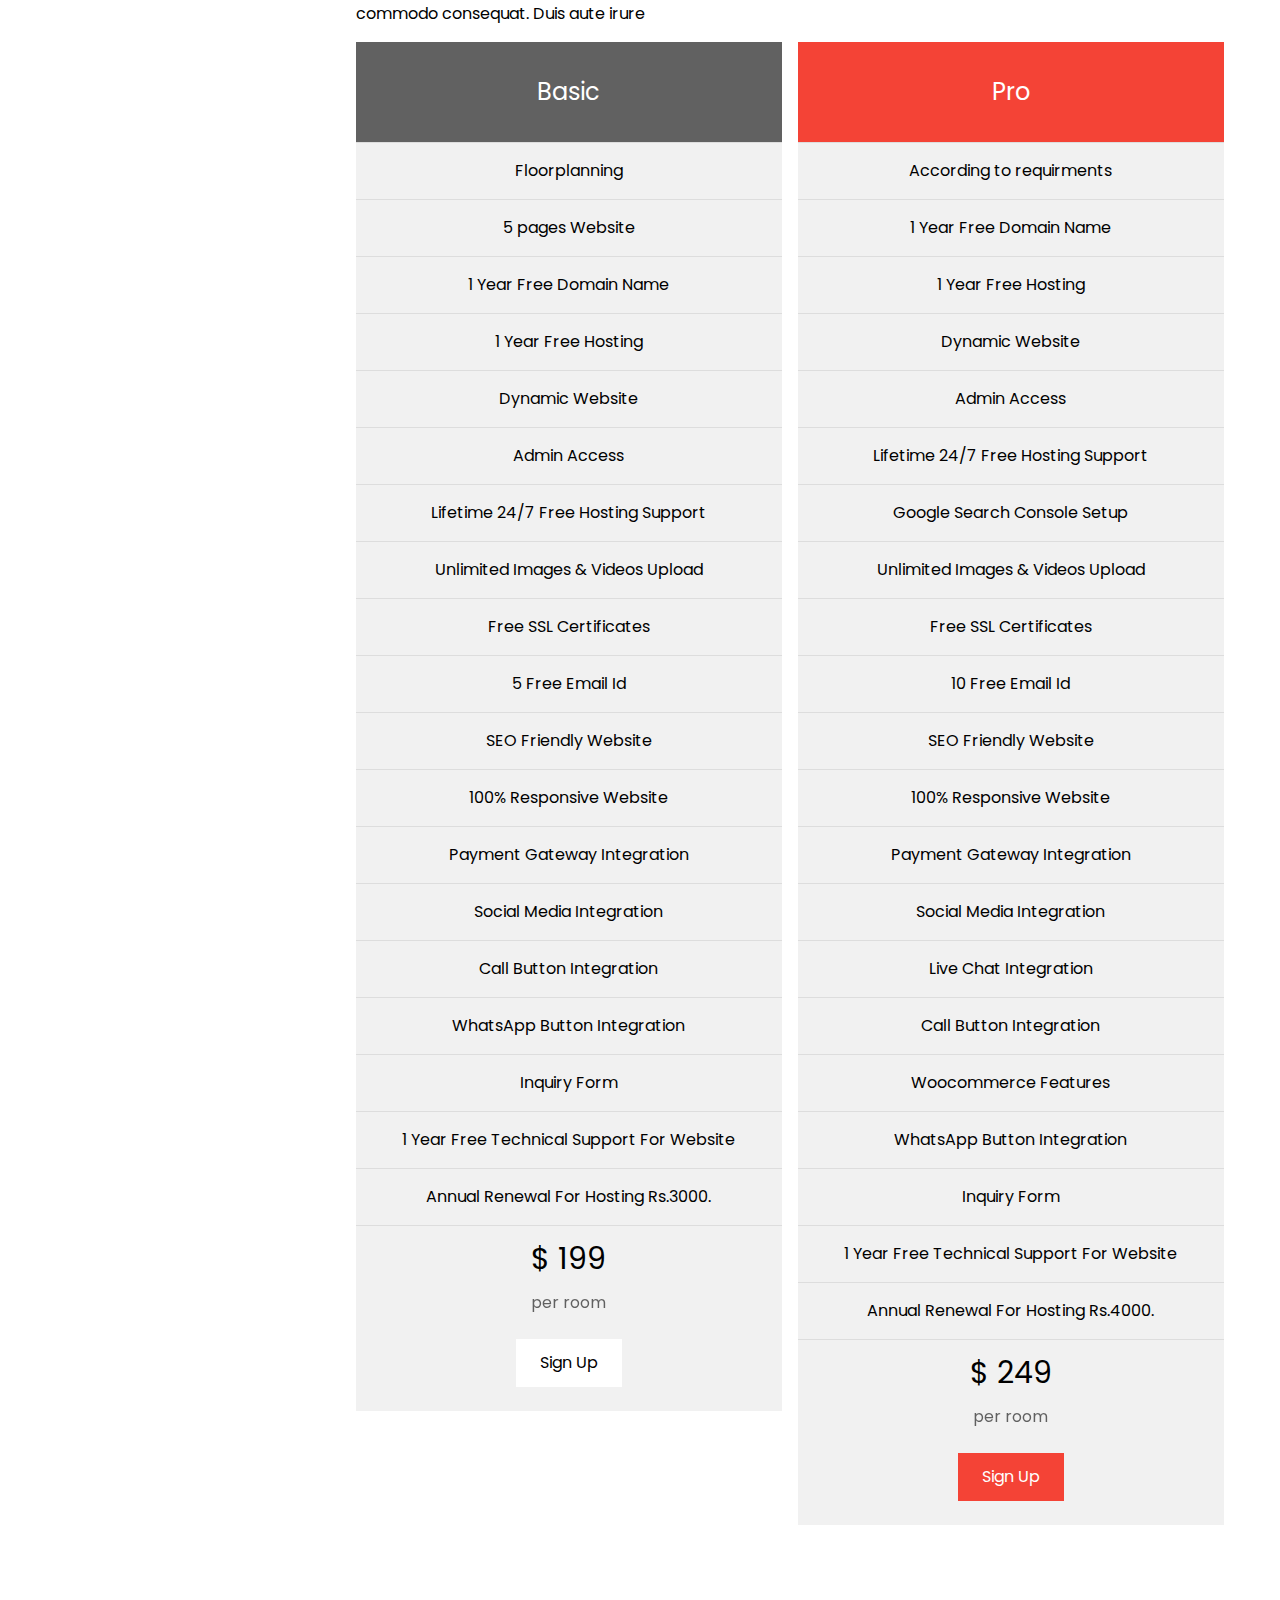
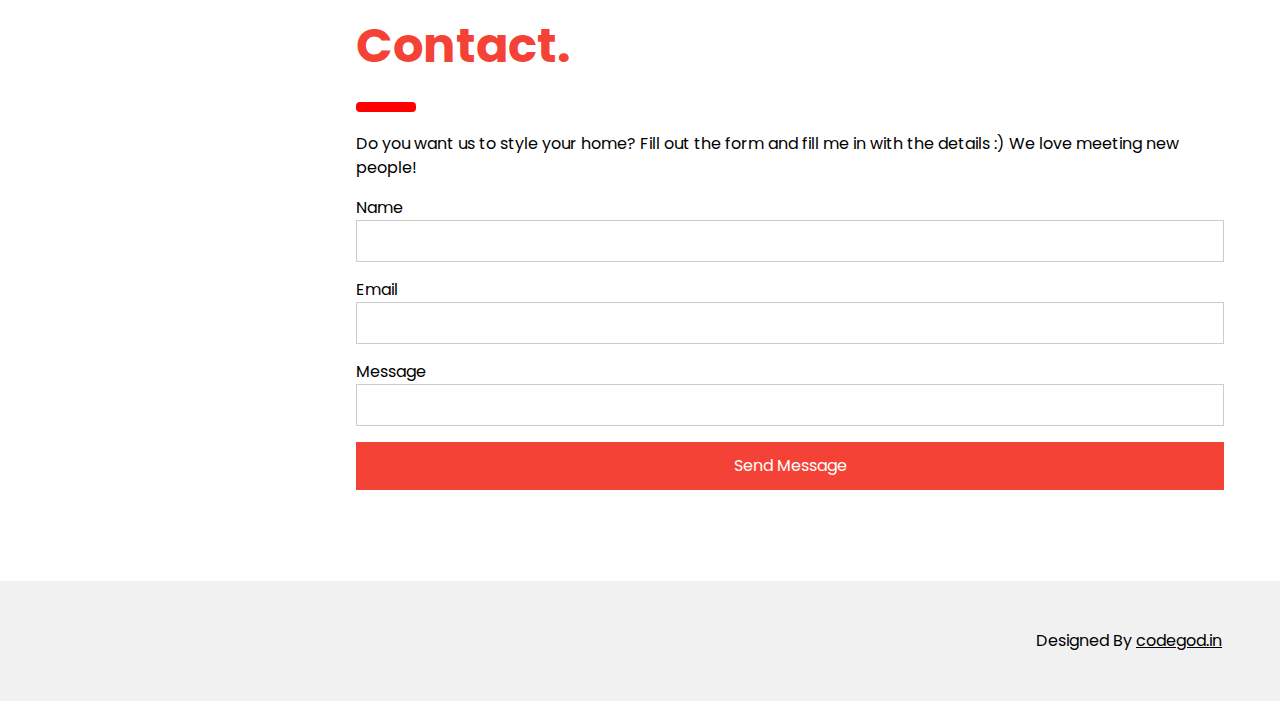
==== commit 13719a11: "dkxkhxm" ====
--- a/index.html
+++ b/index.html
@@ -82,7 +82,8 @@
         <div class="w3-container" id="services" style="margin-top:75px">
             <h1 class="w3-xxxlarge w3-text-red"><b>Services.</b></h1>
             <hr style="width:50px;border:5px solid red" class="w3-round">
-            <p>We are a interior design service that focus on what's best for your home and what's best for you!</p>
+            <p>We are a web design service dedicated to optimizing your online presence for both your business and individual needs.
+            Crafting solutions that align with your brand and resonate with your audience.</p>
             <div class="templatecontainer">
                 <div class="templateimage">
                     <img onclick="form()" class="templateicon" src="https://cdn-icons-png.flaticon.com/512/712/712747.png" alt="">
@@ -133,14 +134,9 @@
             <h1 class="w3-xxxlarge w3-text-red"><b>Designers.</b></h1>
             <hr style="width:50px;border:5px solid red" class="w3-round">
             <p>The best team in the world.</p>
-            <p>We are lorem ipsum consectetur adipiscing elit, sed do eiusmod tempor incididunt ut labore et dolore
-                magna aliqua. Ut enim ad minim veniam, quis nostrud exercitation ullamco laboris nisi ut aliquip ex ea
-                commodo consequat. Duis aute irure
-                dolor in reprehenderit in voluptate velit esse cillum dolore eu fugiat nulla pariatur. Excepteur sint
-                occaecat cupidatat non proident, sunt in culpa qui officia deserunt mollit anim id est laborum
-                consectetur adipiscing elit, sed do eiusmod tempor
-                incididunt ut labore et quis nostrud exercitation ullamco laboris nisi ut aliquip ex ea commodo
-                consequat.
+            <p>We are a collaborative team of web designers dedicated to enhancing your online presence. Our focus is on creating
+            designs that not only align with your brand but also resonate with your target audience. Your satisfaction is our
+            priority, and we take pride in delivering solutions that exceed expectations.
             </p>
             <p><b>Our designers are thoughtfully chosen</b>:</p>
         </div>
@@ -149,9 +145,9 @@
         <div class="w3-row-padding w3-grayscale">
             <div class="w3-col m4 w3-margin-bottom">
                 <div class="w3-light-grey">
-                    <img src="/w3images/team2.jpg" alt="John" style="width:100%">
+                    <img src="/Home/images/Abhijeet.jpg" alt="John" style="width:100%">
                     <div class="w3-container">
-                        <h3>John Doe</h3>
+                        <h3>Abhijeet Mishra</h3>
                         <p class="w3-opacity">CEO & Founder</p>
                         <p>Phasellus eget enim eu lectus faucibus vestibulum. Suspendisse sodales pellentesque
                             elementum.</p>
@@ -160,9 +156,9 @@
             </div>
             <div class="w3-col m4 w3-margin-bottom">
                 <div class="w3-light-grey">
-                    <img src="/w3images/team1.jpg" alt="Jane" style="width:100%">
+                    <img src="/Home/images/Ravi.jpg" alt="Jane" style="width:100%">
                     <div class="w3-container">
-                        <h3>Jane Doe</h3>
+                        <h3>Ravi Maurya</h3>
                         <p class="w3-opacity">Designer</p>
                         <p>Phasellus eget enim eu lectus faucibus vestibulum. Suspendisse sodales pellentesque
                             elementum.</p>
@@ -171,9 +167,9 @@
             </div>
             <div class="w3-col m4 w3-margin-bottom">
                 <div class="w3-light-grey">
-                    <img src="/w3images/team3.jpg" alt="Mike" style="width:100%">
+                    <img src="/Home/images/Himanshu.jpg" alt="Mike" style="width:100%">
                     <div class="w3-container">
-                        <h3>Mike Ross</h3>
+                        <h3>Himanshu Mishra</h3>
                         <p class="w3-opacity">Architect</p>
                         <p>Phasellus eget enim eu lectus faucibus vestibulum. Suspendisse sodales pellentesque
                             elementum.</p>
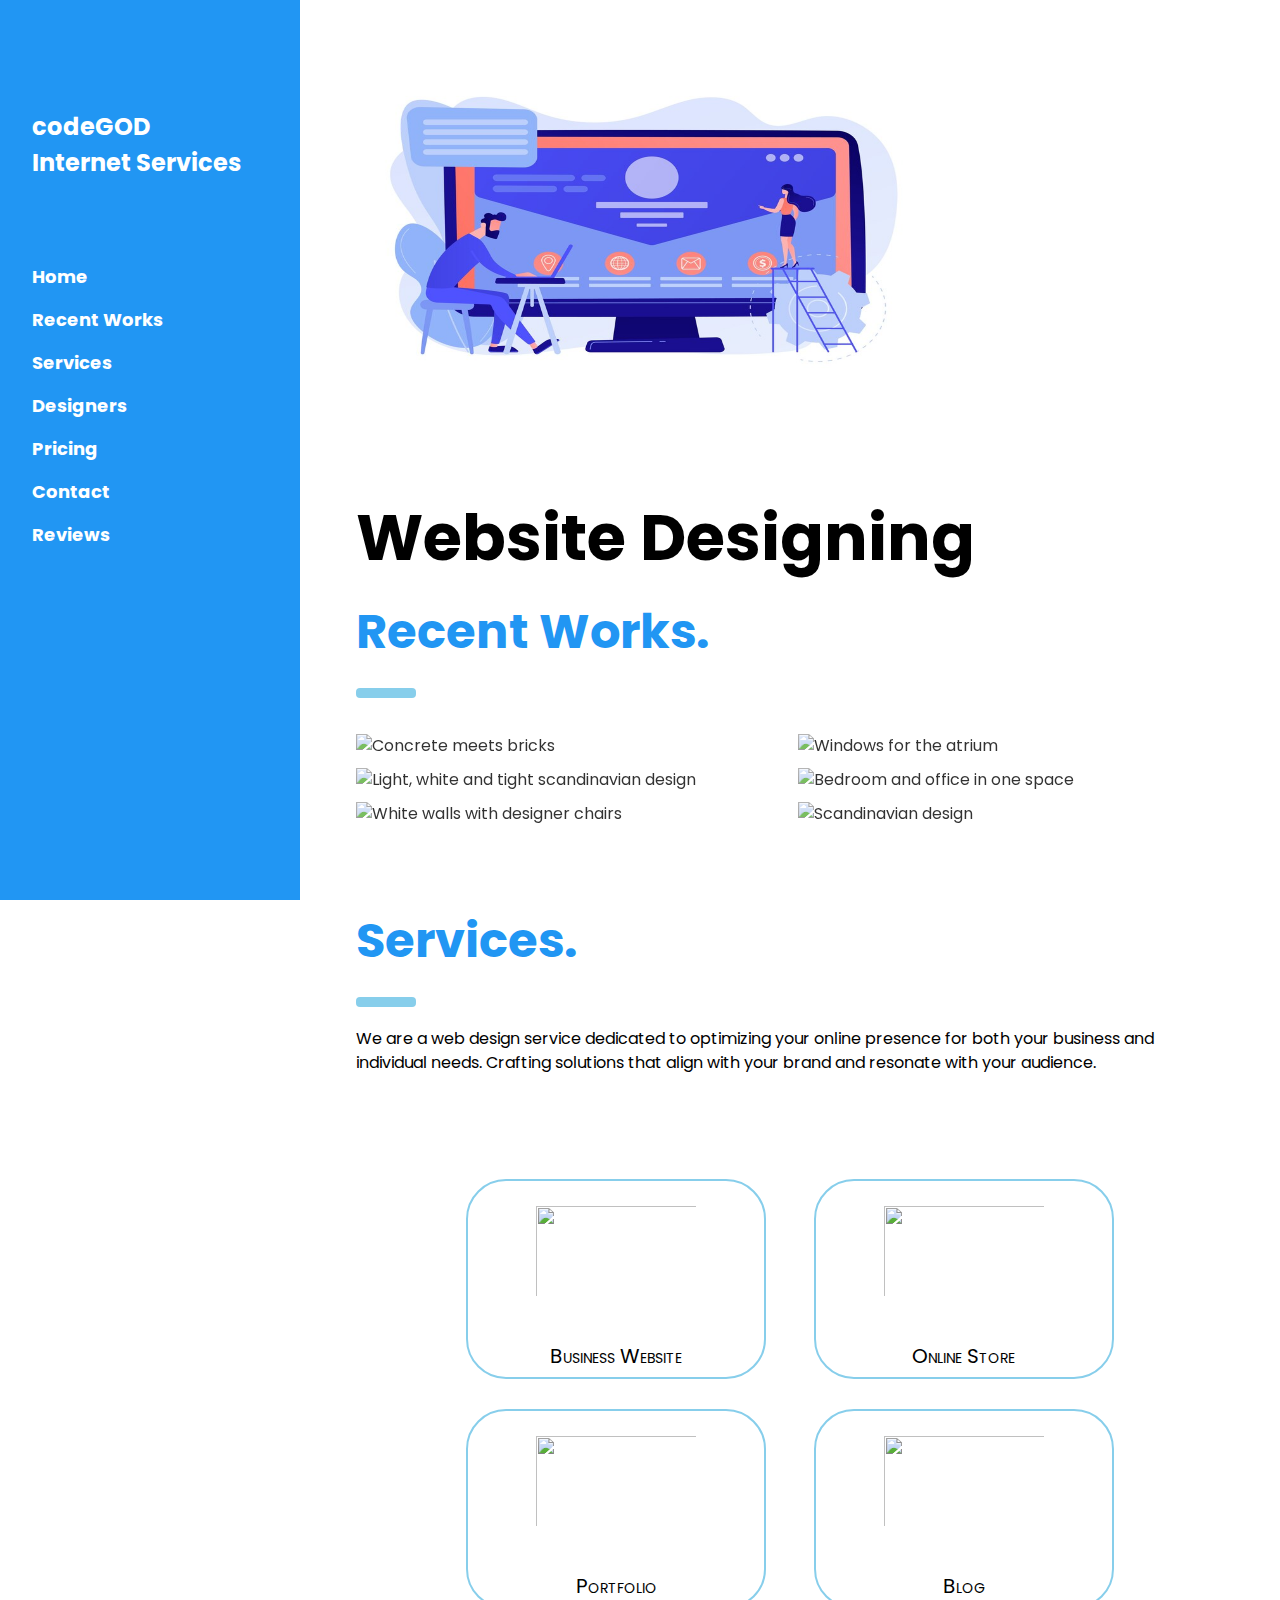
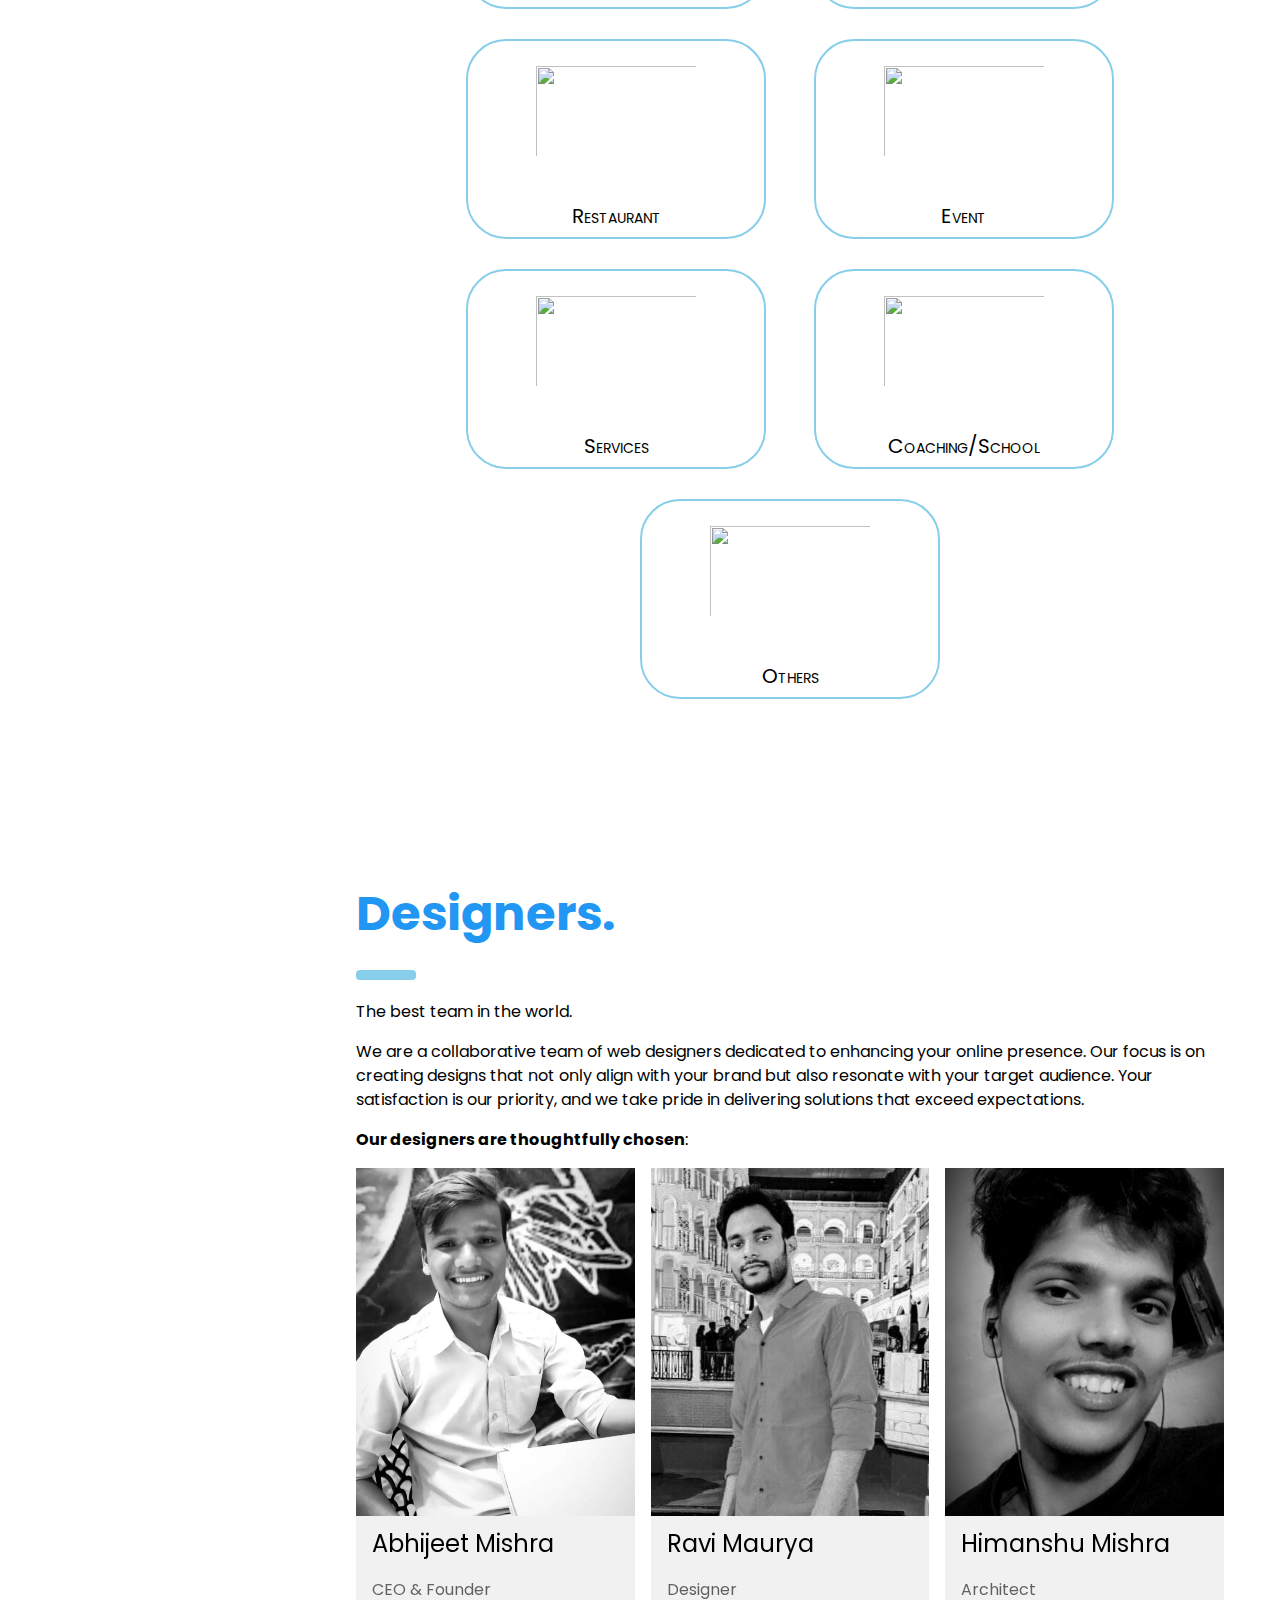
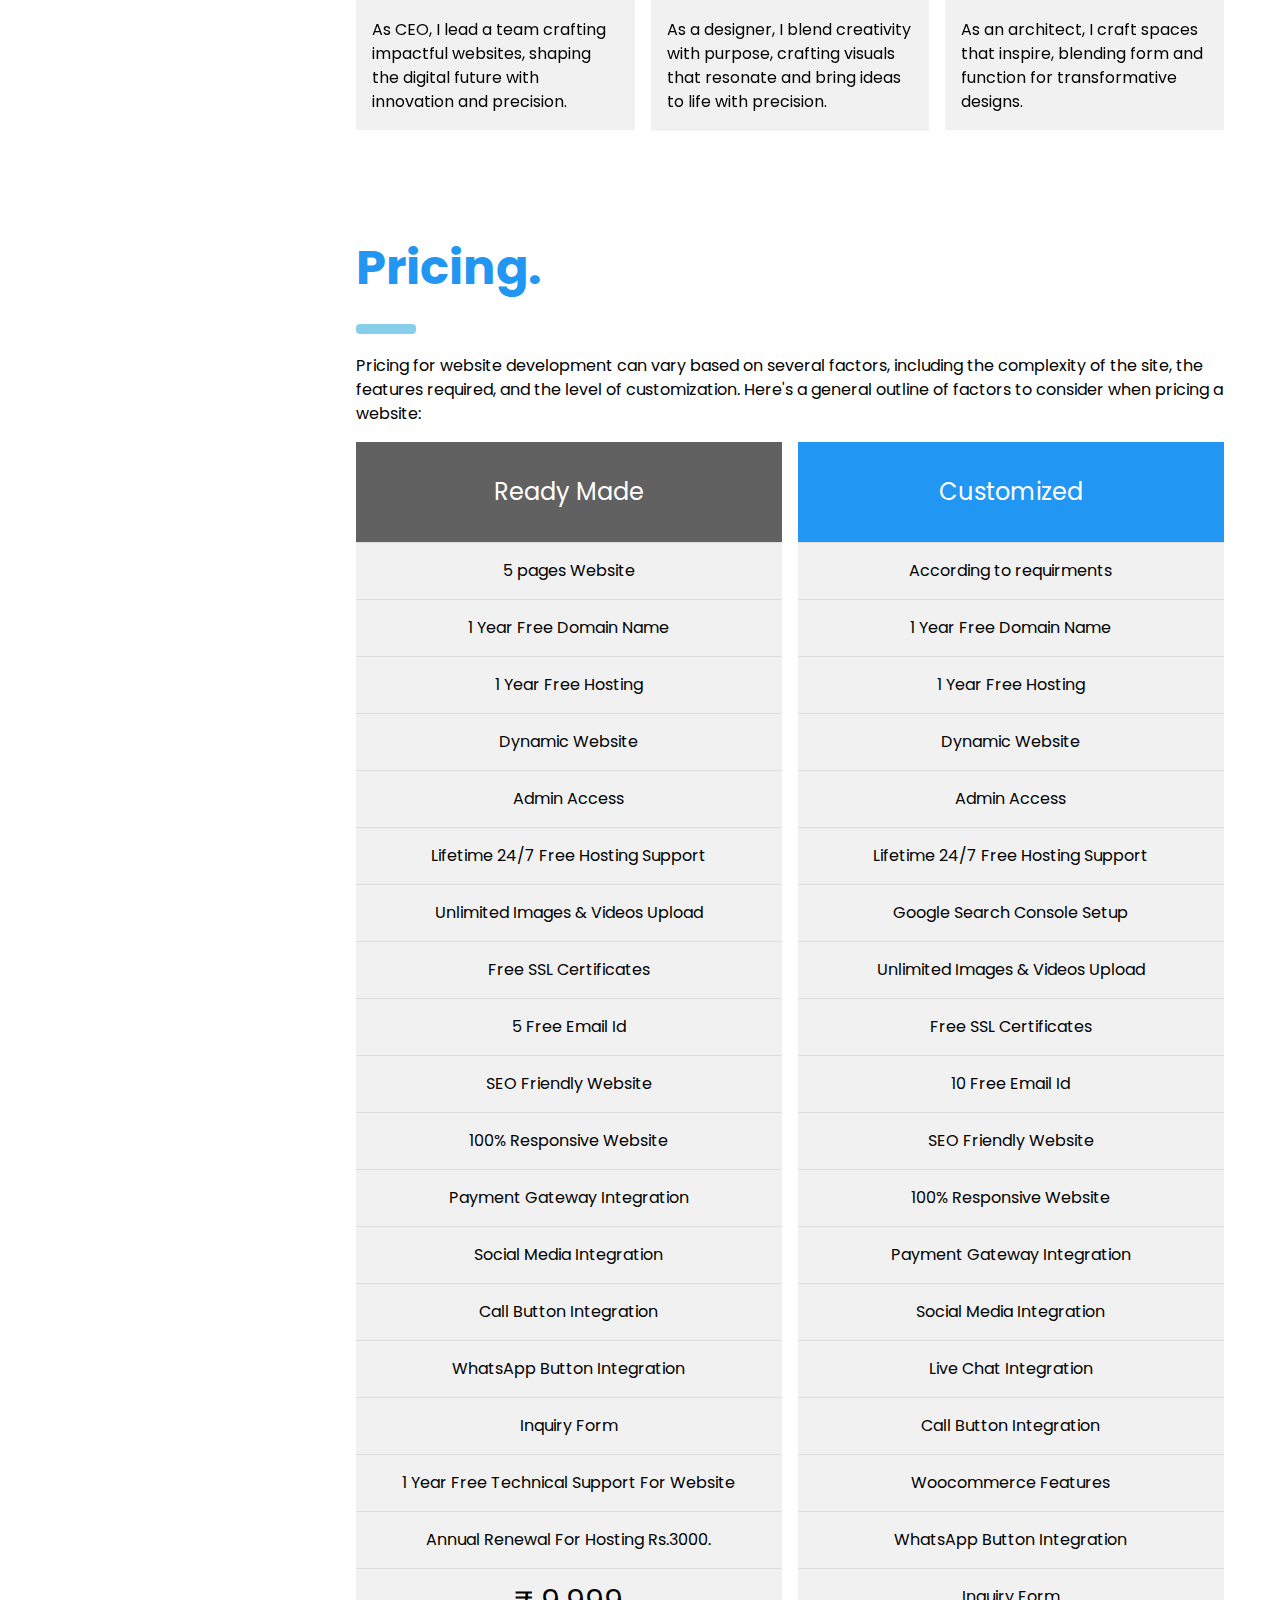
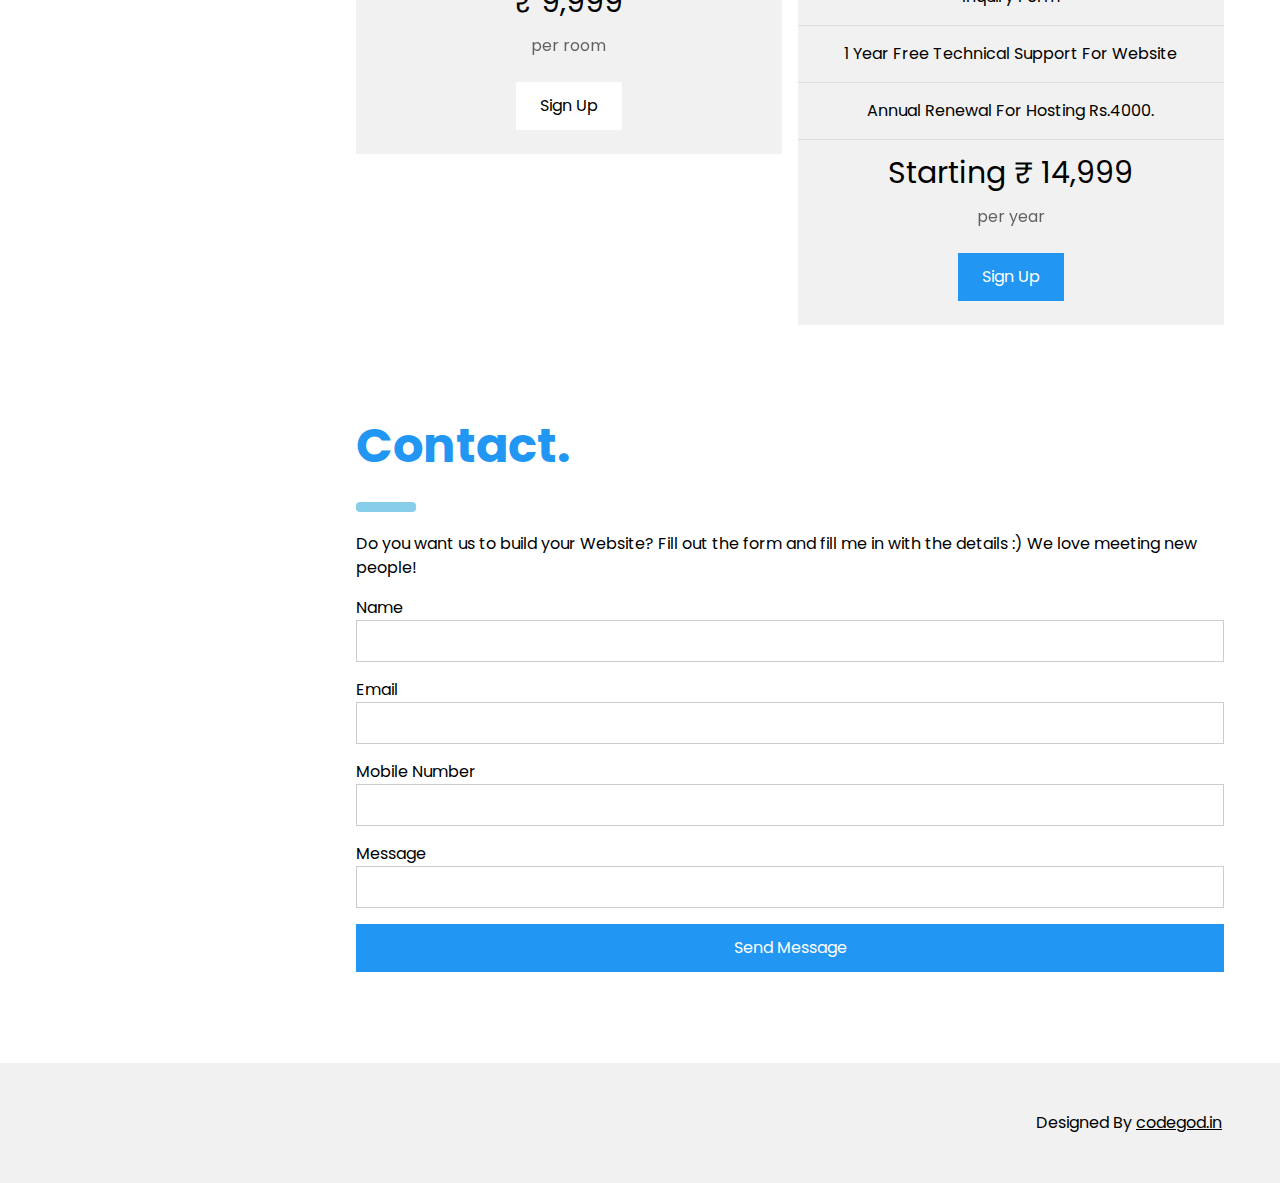
==== commit 281f5093: "fdvcfdv" ====
--- a/index.html
+++ b/index.html
@@ -7,13 +7,13 @@
     <meta name="viewport" content="width=device-width, initial-scale=1">
     <link rel="stylesheet" href="https://www.w3schools.com/w3css/4/w3.css">
     <link rel="stylesheet" href="https://fonts.googleapis.com/css?family=Poppins">
-    <link rel="stylesheet" href="/Home/css/component2.css">
+    <link rel="stylesheet" href="/Home/css/style.css">
 </head>
 
 <body>
 
     <!-- Sidebar/menu -->
-    <nav class="w3-sidebar w3-red w3-collapse w3-top w3-large w3-padding"
+    <nav class="w3-sidebar w3-blue w3-collapse w3-top w3-large w3-padding"
         style="z-index:3;width:300px;font-weight:bold;" id="mySidebar"><br>
         <a href="javascript:void(0)" onclick="w3_close()" class="w3-button w3-hide-large w3-display-topleft"
             style="width:100%;font-size:22px">Close Menu</a>
@@ -22,7 +22,7 @@
         </div>
         <div class="w3-bar-block">
             <a href="#" onclick="w3_close()" class="w3-bar-item w3-button w3-hover-white">Home</a>
-            <a href="#showcase" onclick="w3_close()" class="w3-bar-item w3-button w3-hover-white">Showcase</a>
+            <a href="#showcase" onclick="w3_close()" class="w3-bar-item w3-button w3-hover-white">Recent Works</a>
             <a href="#services" onclick="w3_close()" class="w3-bar-item w3-button w3-hover-white">Services</a>
             <a href="#designers" onclick="w3_close()" class="w3-bar-item w3-button w3-hover-white">Designers</a>
             <a href="#packages" onclick="w3_close()" class="w3-bar-item w3-button w3-hover-white">Pricing</a>
@@ -32,22 +32,27 @@
     </nav>
 
     <!-- Top menu on small screens -->
-    <header class="w3-container w3-top w3-hide-large w3-red w3-xlarge w3-padding">
-        <a href="javascript:void(0)" class="w3-button w3-red w3-margin-right" onclick="w3_open()">☰</a>
+    <header class="w3-container w3-top w3-hide-large w3-blue w3-xlarge w3-padding">
+        <a href="javascript:void(0)" class="w3-button w3-blue w3-margin-right" onclick="w3_open()">☰</a>
         <span>codeGOD</span>
     </header>
 
     <!-- Overlay effect when opening sidebar on small screens -->
     <div class="w3-overlay w3-hide-large" onclick="w3_close()" style="cursor:pointer" title="close side menu"
         id="myOverlay"></div>
+    <div class="welcome">
+        <div >
+            <img class="cartoonPic" src="Home/images/cartoon Pic.jpg" alt="">
+        </div>
+    </div>
 
     <!-- !PAGE CONTENT! -->
     <div class="w3-main" style="margin-left:340px;margin-right:40px">
         <!-- Header -->
         <div class="w3-container" style="margin-top:80px" id="showcase">
-            <h1 class="w3-jumbo"><b>Website Design</b></h1>
-            <h1 class="w3-xxxlarge w3-text-red"><b>Recent Works.</b></h1>
-            <hr style="width:50px;border:5px solid red" class="w3-round">
+            <h1 class="w3-jumbo"><b>Website Designing</b></h1>
+            <h1 class="w3-xxxlarge w3-text-blue"><b>Recent Works.</b></h1>
+            <hr style="width:50px;border:5px solid skyblue" class="w3-round">
         </div>
         <!-- Photo grid (modal) -->
         <div class="w3-row-padding">
@@ -80,8 +85,8 @@
 
         <!-- Services -->
         <div class="w3-container" id="services" style="margin-top:75px">
-            <h1 class="w3-xxxlarge w3-text-red"><b>Services.</b></h1>
-            <hr style="width:50px;border:5px solid red" class="w3-round">
+            <h1 class="w3-xxxlarge w3-text-blue"><b>Services.</b></h1>
+            <hr style="width:50px;border:5px solid skyblue" class="w3-round">
             <p>We are a web design service dedicated to optimizing your online presence for both your business and individual needs.
             Crafting solutions that align with your brand and resonate with your audience.</p>
             <div class="templatecontainer">
@@ -131,8 +136,8 @@
 
         <!-- Designers -->
         <div class="w3-container" id="designers" style="margin-top:75px">
-            <h1 class="w3-xxxlarge w3-text-red"><b>Designers.</b></h1>
-            <hr style="width:50px;border:5px solid red" class="w3-round">
+            <h1 class="w3-xxxlarge w3-text-blue"><b>Designers.</b></h1>
+            <hr style="width:50px;border:5px solid skyblue" class="w3-round">
             <p>The best team in the world.</p>
             <p>We are a collaborative team of web designers dedicated to enhancing your online presence. Our focus is on creating
             designs that not only align with your brand but also resonate with your target audience. Your satisfaction is our
@@ -149,8 +154,7 @@
                     <div class="w3-container">
                         <h3>Abhijeet Mishra</h3>
                         <p class="w3-opacity">CEO & Founder</p>
-                        <p>Phasellus eget enim eu lectus faucibus vestibulum. Suspendisse sodales pellentesque
-                            elementum.</p>
+                        <p>As CEO, I lead a team crafting impactful websites, shaping the digital future with innovation and precision.</p>
                     </div>
                 </div>
             </div>
@@ -160,8 +164,7 @@
                     <div class="w3-container">
                         <h3>Ravi Maurya</h3>
                         <p class="w3-opacity">Designer</p>
-                        <p>Phasellus eget enim eu lectus faucibus vestibulum. Suspendisse sodales pellentesque
-                            elementum.</p>
+                        <p>As a designer, I blend creativity with purpose, crafting visuals that resonate and bring ideas to life with precision.</p>
                     </div>
                 </div>
             </div>
@@ -171,8 +174,7 @@
                     <div class="w3-container">
                         <h3>Himanshu Mishra</h3>
                         <p class="w3-opacity">Architect</p>
-                        <p>Phasellus eget enim eu lectus faucibus vestibulum. Suspendisse sodales pellentesque
-                            elementum.</p>
+                        <p>As an architect, I craft spaces that inspire, blending form and function for transformative designs.</p>
                     </div>
                 </div>
             </div>
@@ -180,18 +182,16 @@
 
         <!-- Packages / Pricing Tables -->
         <div class="w3-container" id="packages" style="margin-top:75px">
-            <h1 class="w3-xxxlarge w3-text-red"><b>Pricing.</b></h1>
-            <hr style="width:50px;border:5px solid red" class="w3-round">
-            <p>Some text our prices. Lorem ipsum consectetur adipiscing elit, sed do eiusmod tempor incididunt ut labore
-                et dolore magna aliqua. Ut enim ad minim veniam, quis nostrud exercitation ullamco laboris nisi ut
-                aliquip ex ea commodo consequat. Duis aute irure</p>
+            <h1 class="w3-xxxlarge w3-text-blue"><b>Pricing.</b></h1>
+            <hr style="width:50px;border:5px solid skyblue" class="w3-round">
+            <p>Pricing for website development can vary based on several factors, including the complexity of the site, the features
+            required, and the level of customization. Here's a general outline of factors to consider when pricing a website:</p>
         </div>
 
         <div class="w3-row-padding">
             <div class="w3-half w3-margin-bottom">
                 <ul class="w3-ul w3-light-grey w3-center">
-                    <li class="w3-dark-grey w3-xlarge w3-padding-32">Basic</li>
-                    <li class="w3-padding-16">Floorplanning</li>
+                    <li class="w3-dark-grey w3-xlarge w3-padding-32">Ready Made</li>
                     <li class="w3-padding-16">5 pages Website</li>
                     <li class="w3-padding-16" class="w3-padding-16">1 Year Free Domain Name </li>
                     <li class="w3-padding-16">1 Year Free Hosting</li>
@@ -210,7 +210,7 @@
                     <li class="w3-padding-16">Inquiry Form</li>
                     <li class="w3-padding-16">1 Year Free Technical Support For Website</li>
                     <li class="w3-padding-16">Annual Renewal For Hosting Rs.3000.</li>
-                        <h2>$ 199</h2>
+                        <h2>₹ 9,999</h2>
                         <span class="w3-opacity">per room</span>
                     </li>
                     <li class="w3-light-grey w3-padding-24">
@@ -221,7 +221,7 @@
 
             <div class="w3-half">
                 <ul class="w3-ul w3-light-grey w3-center">
-                    <li class="w3-red w3-xlarge w3-padding-32">Pro</li>
+                    <li class="w3-blue w3-xlarge w3-padding-32">Customized</li>
                     <li class="w3-padding-16">According to requirments</li>
                     <li class="w3-padding-16">1 Year Free Domain Name</li>
                     <li class="w3-padding-16">1 Year Free Hosting</li>
@@ -243,11 +243,11 @@
                     <li class="w3-padding-16">Inquiry Form</li>
                     <li class="w3-padding-16">1 Year Free Technical Support For Website</li>
                     <li class="w3-padding-16">Annual Renewal For Hosting Rs.4000.</li>
-                    <h2>$ 249</h2>
-                        <span class="w3-opacity">per room</span>
+                    <h2>Starting ₹ 14,999</h2>
+                        <span class="w3-opacity">per year</span>
                     </li>
-                    <li class="w3-light-grey w3-padding-24">
-                        <button class="w3-button w3-red w3-padding-large w3-hover-black">Sign Up</button>
+                    <li class="w3-light-white w3-padding-24">
+                        <button class="w3-button w3-blue w3-padding-large w3-hover-black">Sign Up</button>
                     </li>
                 </ul>
             </div>
@@ -256,9 +256,9 @@
 
         <!-- Contact -->
         <div class="w3-container" id="contact" style="margin-top:75px">
-            <h1 class="w3-xxxlarge w3-text-red"><b>Contact.</b></h1>
-            <hr style="width:50px;border:5px solid red" class="w3-round">
-            <p>Do you want us to style your home? Fill out the form and fill me in with the details :) We love meeting
+            <h1 class="w3-xxxlarge w3-text-blue"><b>Contact.</b></h1>
+            <hr style="width:50px;border:5px solid skyblue" class="w3-round">
+            <p>Do you want us to build your Website? Fill out the form and fill me in with the details :) We love meeting
                 new people!</p>
             <form action="/action_page.php" target="_blank">
                 <div class="w3-section">
@@ -270,10 +270,14 @@
                     <input class="w3-input w3-border" type="text" name="Email" required>
                 </div>
                 <div class="w3-section">
+                    <label>Mobile Number</label>
+                    <input class="w3-input w3-border" type="text" name="Mobile Number" required>
+                </div>
+                <div class="w3-section">
                     <label>Message</label>
                     <input class="w3-input w3-border" type="text" name="Message" required>
                 </div>
-                <button type="submit" class="w3-button w3-block w3-padding-large w3-red w3-margin-bottom">Send
+                <button type="submit" class="w3-button w3-block w3-padding-large w3-blue w3-margin-bottom">Send
                     Message</button>
             </form>
         </div>
--- a/Home/css/style.css
+++ b/Home/css/style.css
@@ -0,0 +1,74 @@
+ body,
+ h1,
+ h2,
+ h3,
+ h4,
+ h5 {
+     font-family: "Poppins", sans-serif
+ }
+
+ body {
+     font-size: 16px;
+ }
+
+ .w3-half img {
+     margin-bottom: -6px;
+     margin-top: 16px;
+     opacity: 0.8;
+     cursor: pointer
+ }
+
+ .w3-half img:hover {
+     opacity: 1
+ }
+.welcome{
+    margin-top: 60px;
+    display: flex;
+    justify-content: space-around;
+    align-items: center;
+    margin-bottom: 0;
+}
+
+.cartoonPic{
+    height: 300px;
+    width: 570px;
+    margin: 20px;
+}
+
+ .templatecontainer {
+     display: flex;
+     flex-wrap: wrap;
+     justify-content: space-evenly;
+     align-items: center;
+     flex-direction: row;
+     gap: 20px;
+     margin: 50px 40px;
+     padding: 5%;
+ }
+
+ .templateimage {
+     height: 200px;
+     width: 300px;
+     text-align: center;
+     font-variant: small-caps;
+     font-size: 20px;
+     margin-top: 10px;
+     border-radius: 40px;
+     border: skyblue 2px solid;
+     background-color: white;
+
+ }
+
+ .templateicon {
+     height: 110px;
+     width: 180px;
+     padding: 10px;
+     margin: 15px 25px;
+     transition-duration: .5s;
+
+ }
+
+ .templateicon:hover {
+     cursor: pointer;
+     transform: scale(110%);
+ }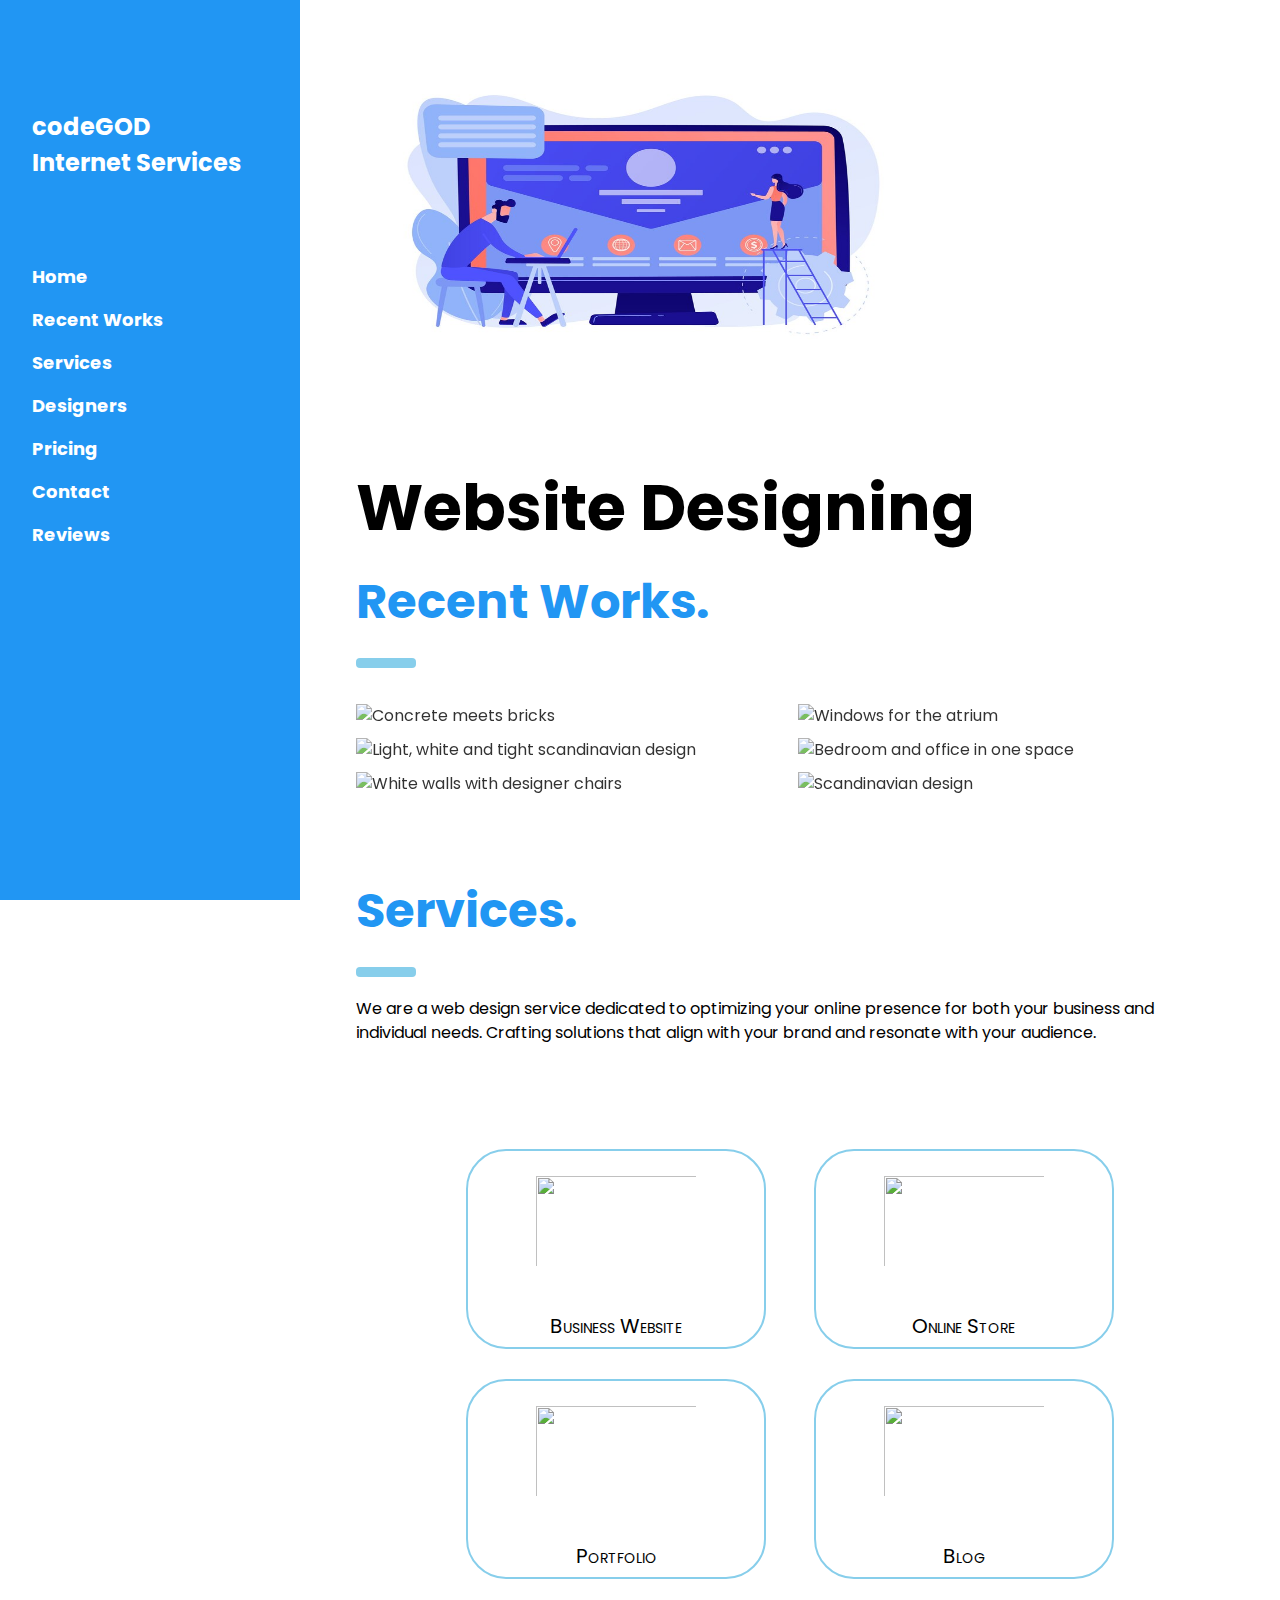
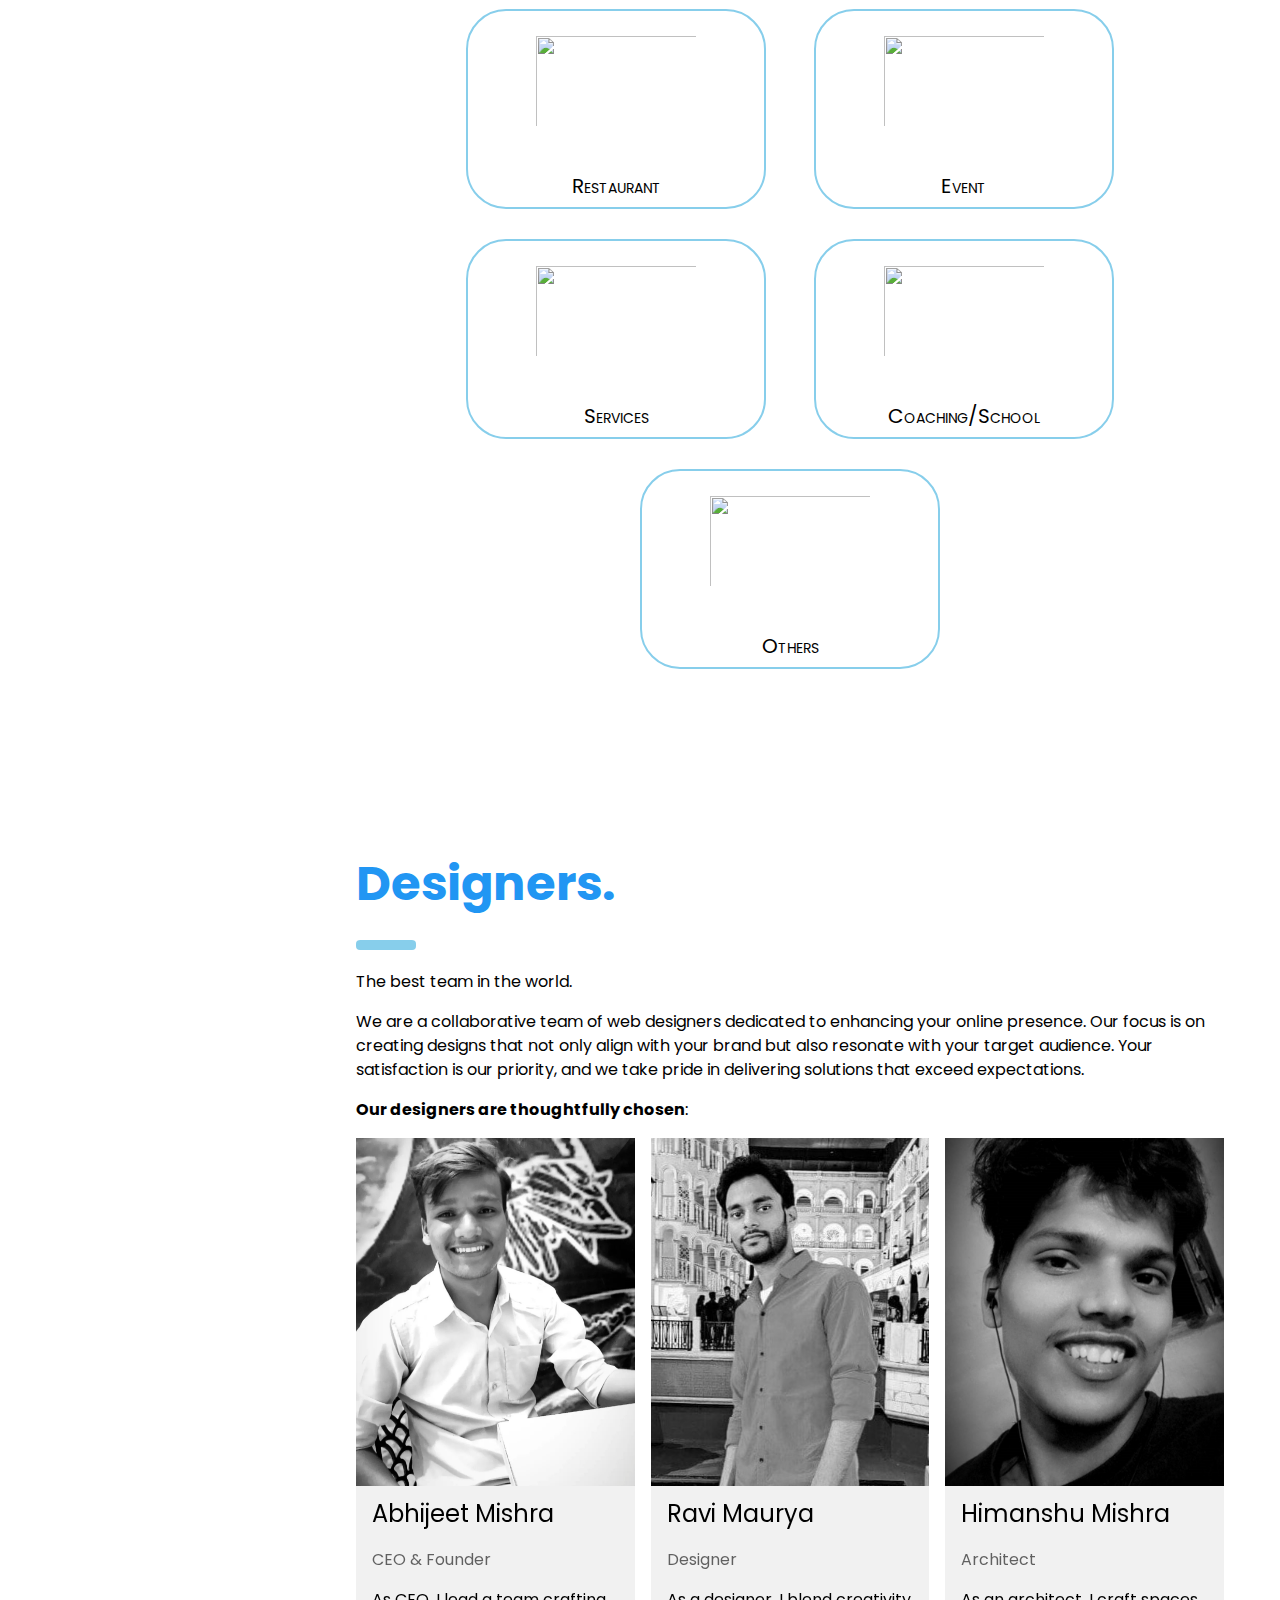
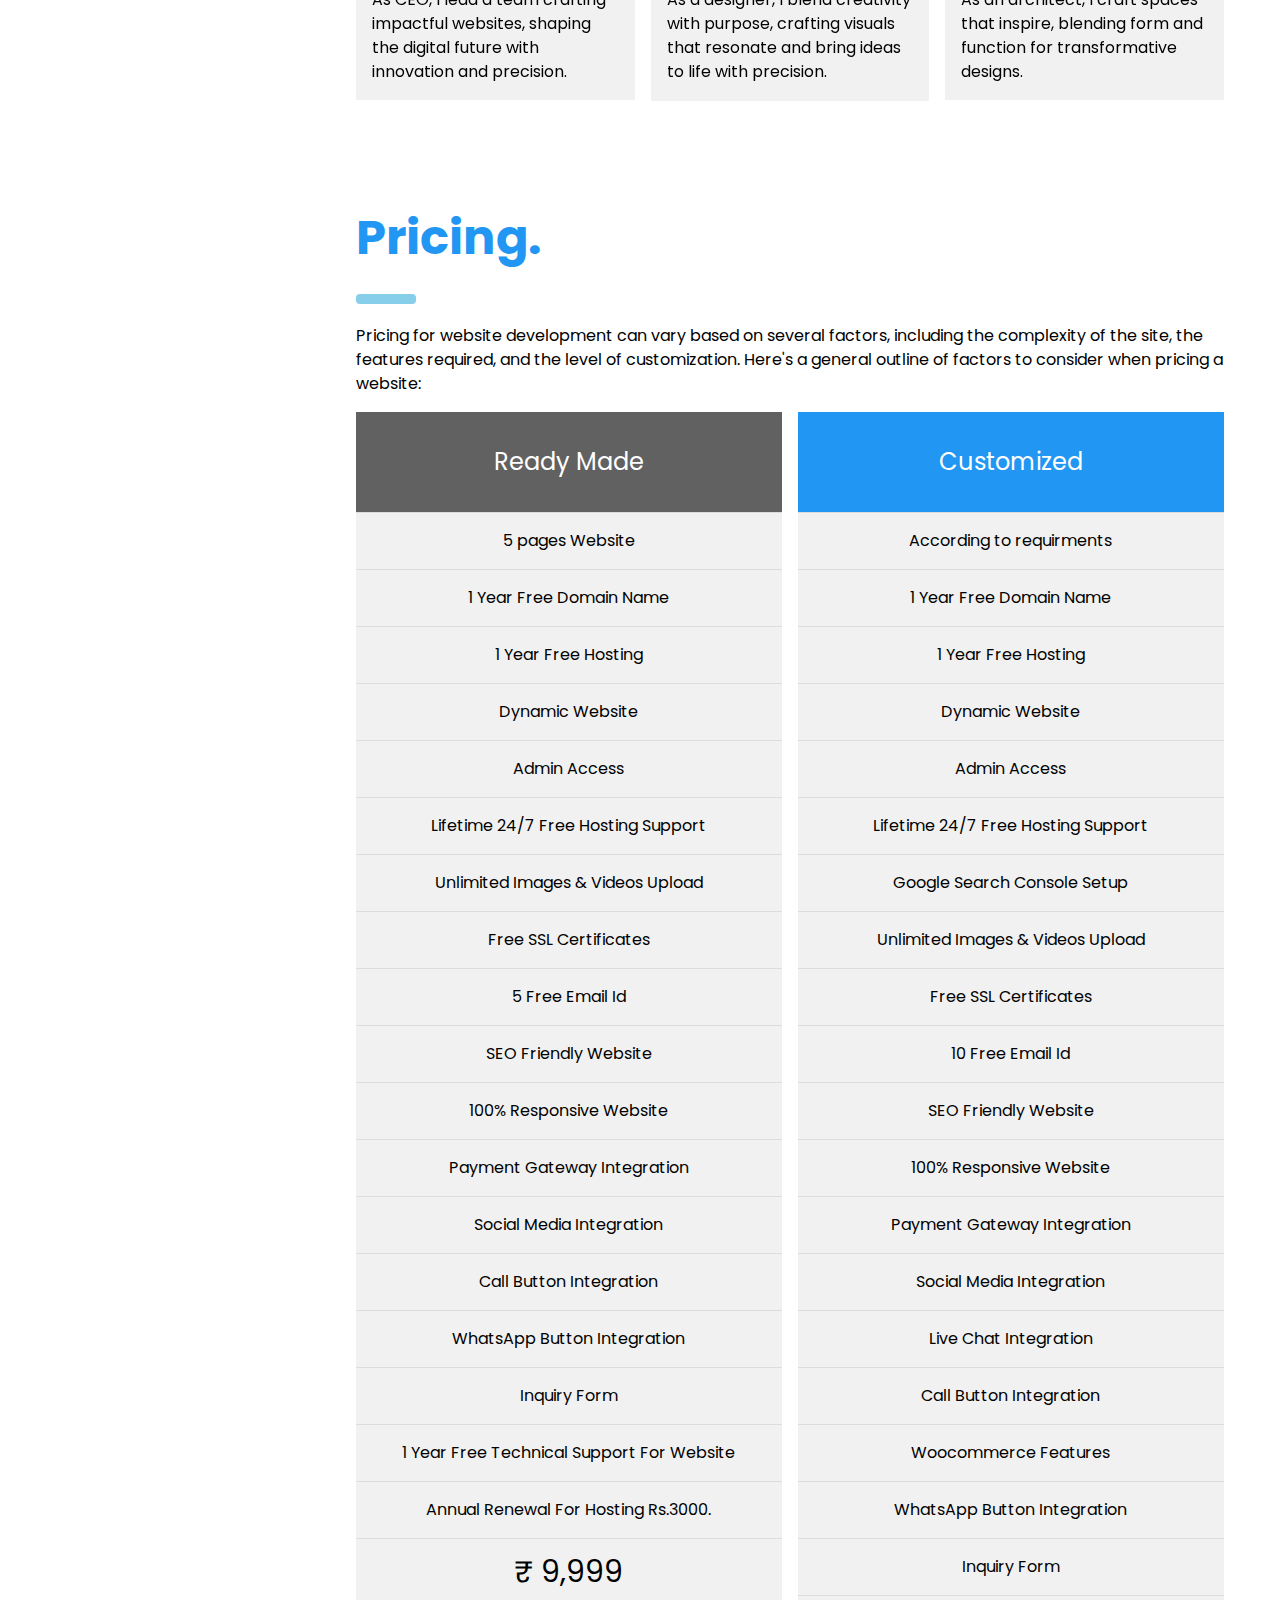
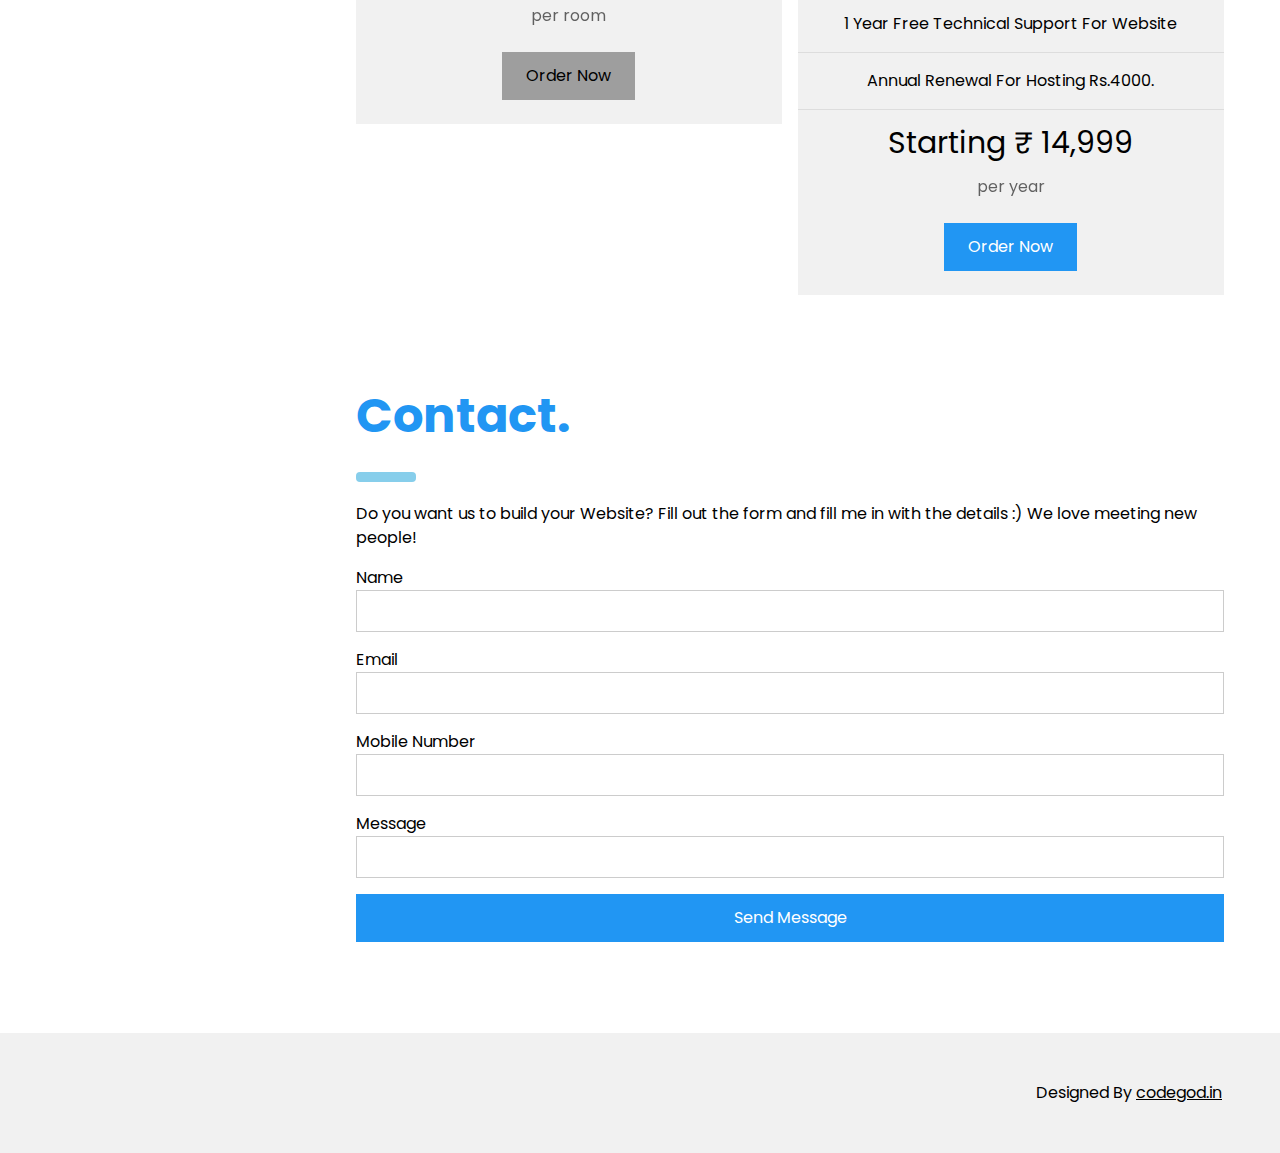
==== commit d34b79d1: "ukahdcb" ====
--- a/index.html
+++ b/index.html
@@ -129,7 +129,7 @@
             </div>
             <script>
                 function form() {
-                    window.open("form.html")
+                    window.open("https://wa.me/919027383736/?text=I_am_looking_for_website_development")
                 }
             </script>
         </div>
@@ -214,7 +214,7 @@
                         <span class="w3-opacity">per room</span>
                     </li>
                     <li class="w3-light-grey w3-padding-24">
-                        <button class="w3-button w3-white w3-padding-large w3-hover-black">Sign Up</button>
+                        <a class="w3-button w3-grey w3-padding-large w3-hover-black" href="https://wa.me/919027383736/?text=I_am_looking_for_website_development">Order Now</a>
                     </li>
                 </ul>
             </div>
@@ -247,7 +247,7 @@
                         <span class="w3-opacity">per year</span>
                     </li>
                     <li class="w3-light-white w3-padding-24">
-                        <button class="w3-button w3-blue w3-padding-large w3-hover-black">Sign Up</button>
+                        <a class="w3-button w3-blue w3-padding-large w3-hover-black" href="https://wa.me/919027383736/?text=I_am_looking_for_website_development">Order Now</a>
                     </li>
                 </ul>
             </div>
@@ -260,7 +260,7 @@
             <hr style="width:50px;border:5px solid skyblue" class="w3-round">
             <p>Do you want us to build your Website? Fill out the form and fill me in with the details :) We love meeting
                 new people!</p>
-            <form action="/action_page.php" target="_blank">
+            <form action="https://script.google.com/macros/s/AKfycbz9_eWFsZ71Hg13h3gGmCwU9w0wJqsm_LAsQWf8WgJ1kvoqCm78r35104K_QFAfQJ9G/exec" method="post" target="_blank">
                 <div class="w3-section">
                     <label>Name</label>
                     <input class="w3-input w3-border" type="text" name="Name" required>
@@ -277,10 +277,61 @@
                     <label>Message</label>
                     <input class="w3-input w3-border" type="text" name="Message" required>
                 </div>
-                <button type="submit" class="w3-button w3-block w3-padding-large w3-blue w3-margin-bottom">Send
+                <button onclick="thanks()" type="submit" class="w3-button w3-block w3-padding-large w3-blue w3-margin-bottom">Send
                     Message</button>
             </form>
         </div>
+
+        <script>
+                // Meri Script
+                function thanks(){
+                    window.open("thanks.html","_self")
+                }
+
+            // Original code from https://github.com/jamiewilson/form-to-google-sheets
+                // Updated for 2021 and ES6 standards
+
+                const sheetName = 'Sheet1'
+                const scriptProp = PropertiesService.getScriptProperties()
+
+                function initialSetup() {
+                    const activeSpreadsheet = SpreadsheetApp.getActiveSpreadsheet()
+                    scriptProp.setProperty('key', activeSpreadsheet.getId())
+                }
+
+                function doPost(e) {
+                    const lock = LockService.getScriptLock()
+                    lock.tryLock(10000)
+
+                    try {
+                        const doc = SpreadsheetApp.openById(scriptProp.getProperty('key'))
+                        const sheet = doc.getSheetByName(sheetName)
+
+                        const headers = sheet.getRange(1, 1, 1, sheet.getLastColumn()).getValues()[0]
+                        const nextRow = sheet.getLastRow() + 1
+
+                        const newRow = headers.map(function (header) {
+                            return header === 'Date' ? new Date() : e.parameter[header]
+                        })
+
+                        sheet.getRange(nextRow, 1, 1, newRow.length).setValues([newRow])
+
+                        return ContentService
+                            .createTextOutput(JSON.stringify({ 'result': 'success', 'row': nextRow }))
+                            .setMimeType(ContentService.MimeType.JSON)
+                    }
+
+                    catch (e) {
+                        return ContentService
+                            .createTextOutput(JSON.stringify({ 'result': 'error', 'error': e }))
+                            .setMimeType(ContentService.MimeType.JSON)
+                    }
+
+                    finally {
+                        lock.releaseLock()
+                    }
+                }
+        </script>
 
         <!-- End page content -->
     </div>
--- a/Home/css/style.css
+++ b/Home/css/style.css
@@ -30,8 +30,8 @@
 }
 
 .cartoonPic{
-    height: 300px;
-    width: 570px;
+    height: 270px;
+    width: 530px;
     margin: 20px;
 }
 
@@ -71,4 +71,13 @@
  .templateicon:hover {
      cursor: pointer;
      transform: scale(110%);
+ }
+ @media screen and (max-width: 600px){
+    .welcome {
+            display: block;
+        }
+    .cartoonPic{
+        height: 200px;
+        width: 85%;
+    }
  }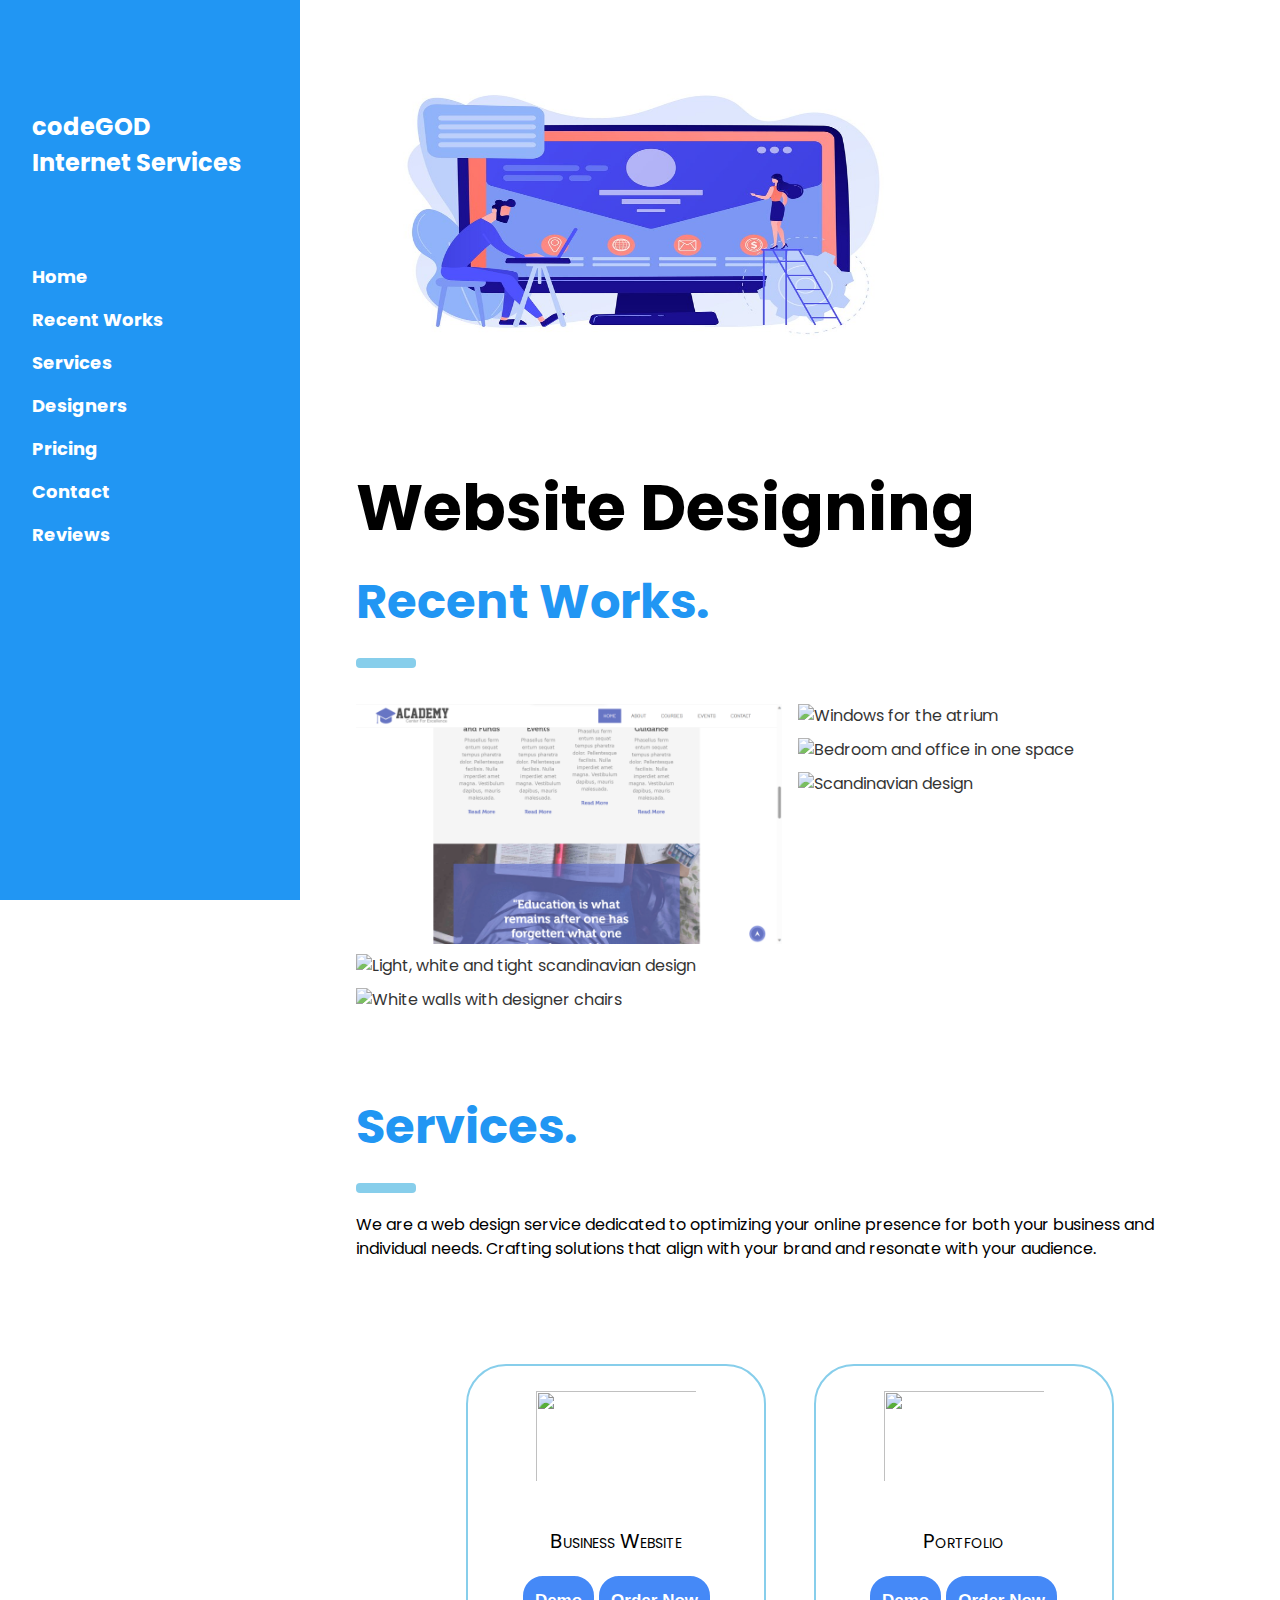
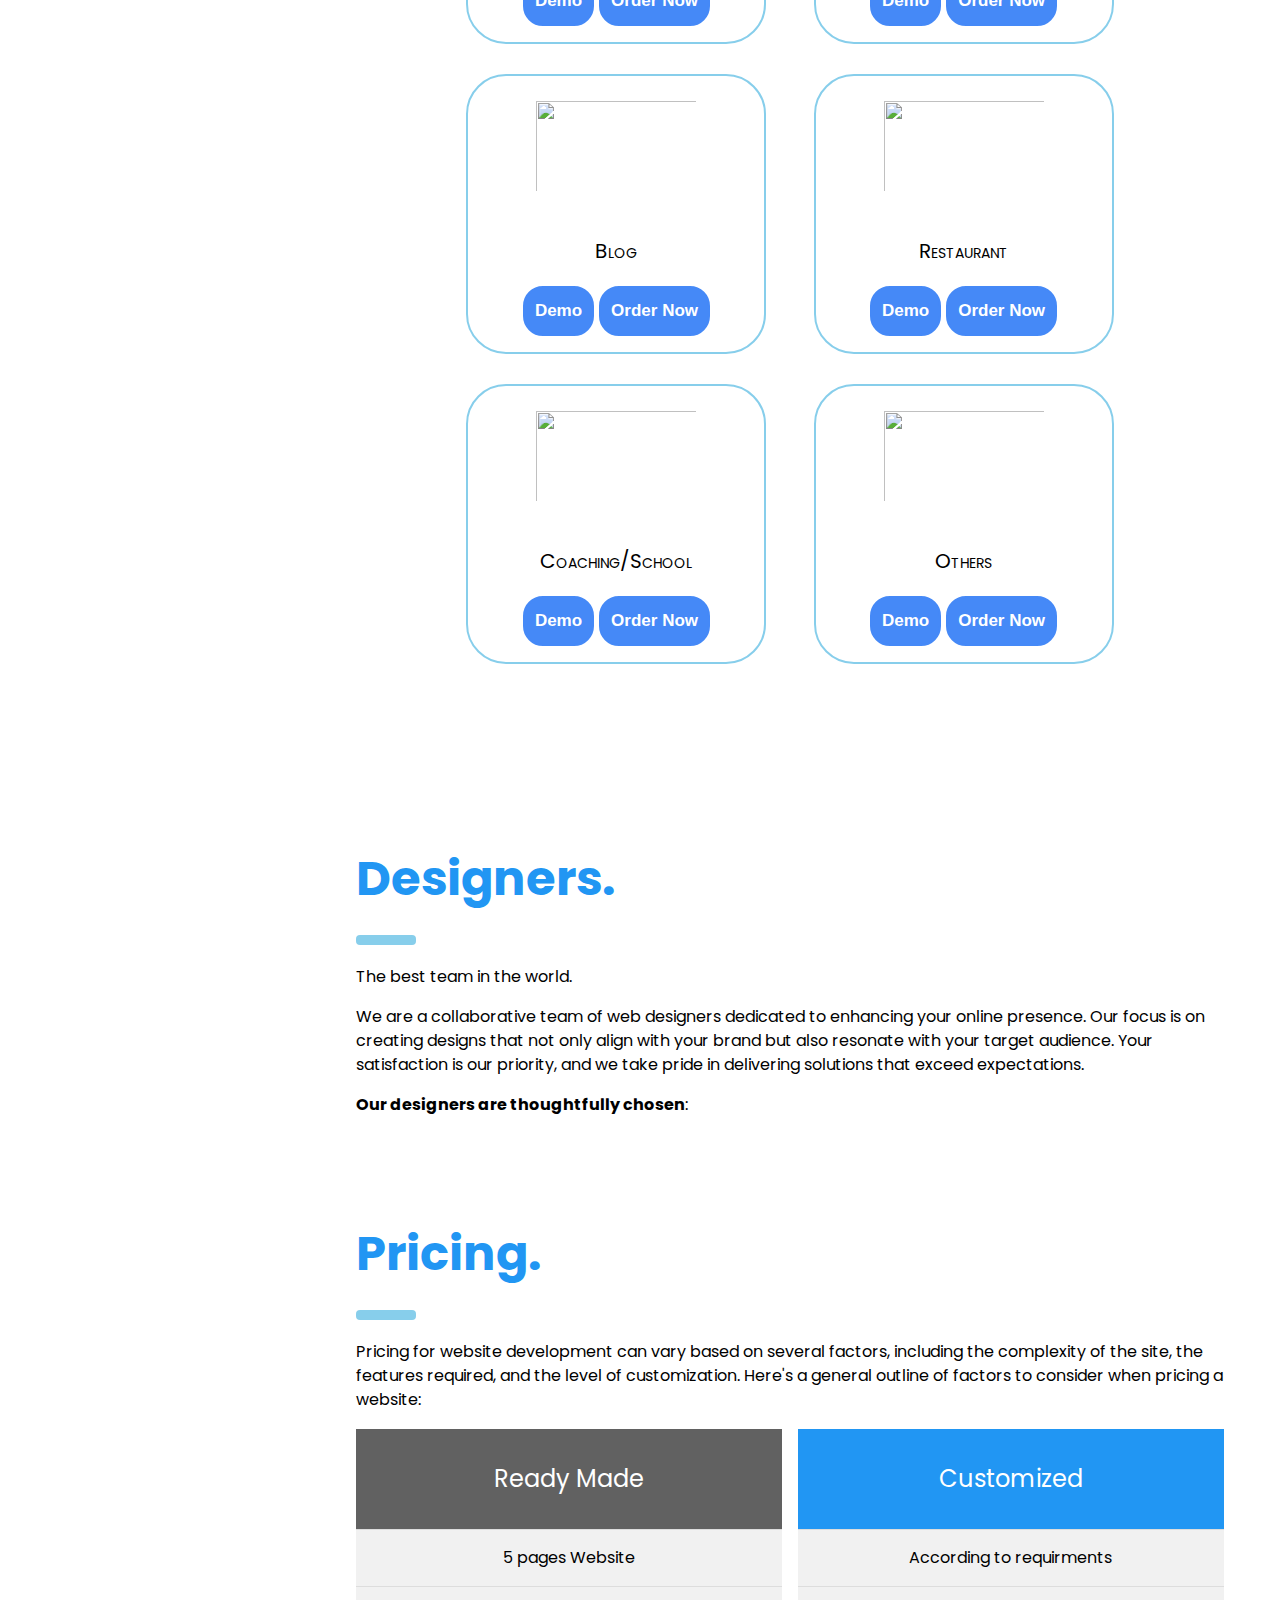
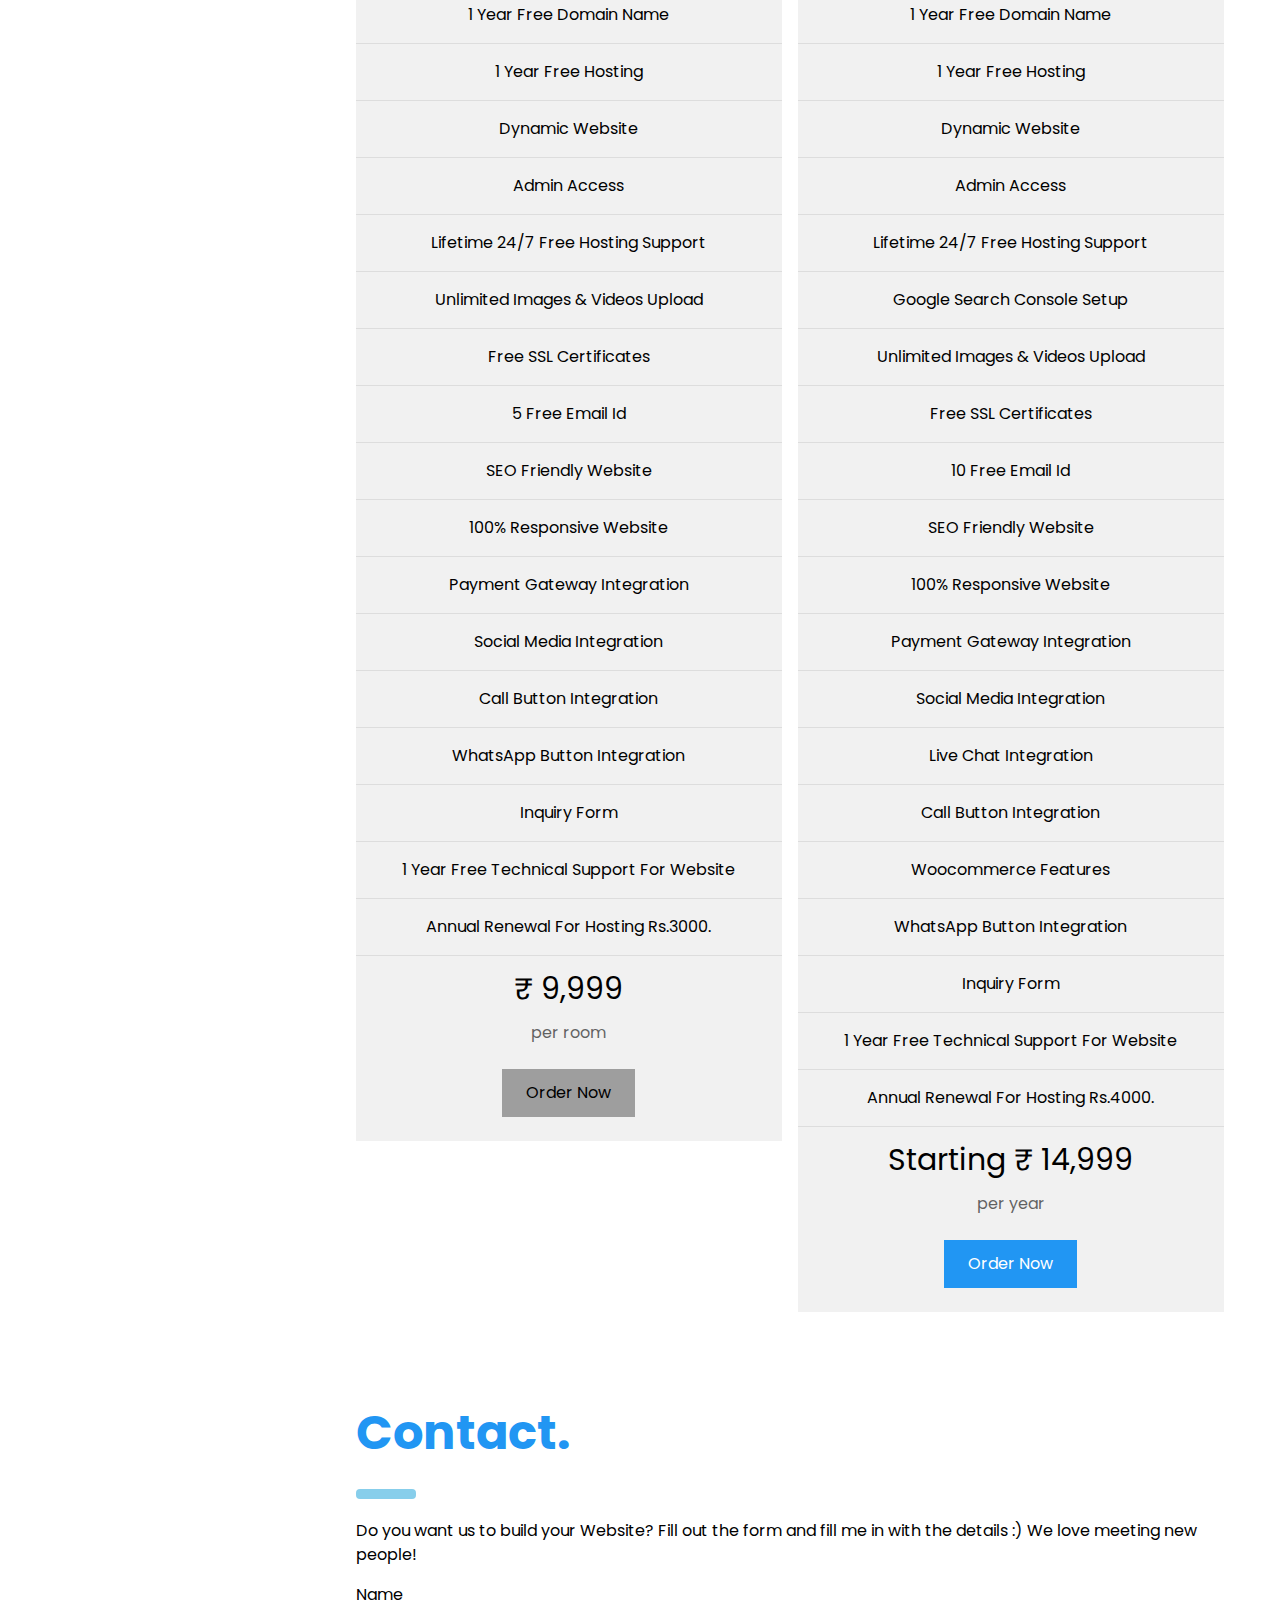
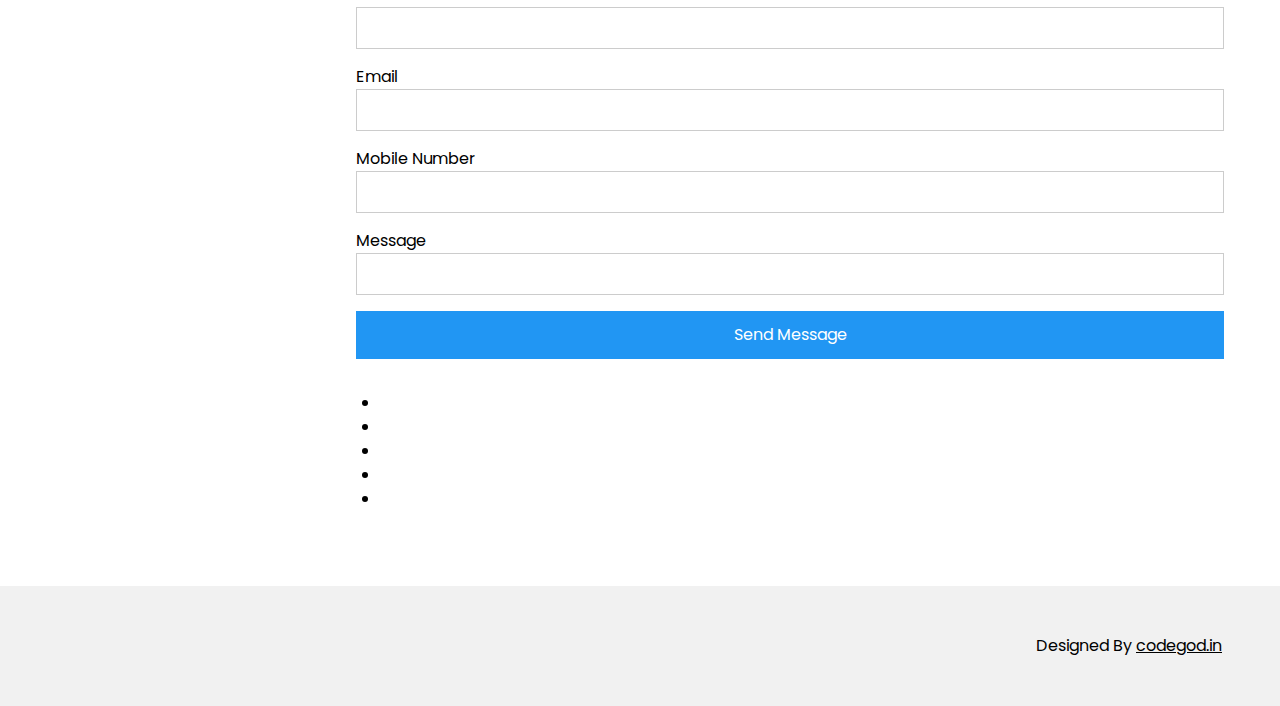
==== commit 2a8ffa56: "skx" ====
--- a/index.html
+++ b/index.html
@@ -57,8 +57,8 @@
         <!-- Photo grid (modal) -->
         <div class="w3-row-padding">
             <div class="w3-half">
-                <img src="/w3images/kitchenconcrete.jpg" style="width:100%" onclick="onClick(this)"
-                    alt="Concrete meets bricks">
+                <img src="/Home/images/School Website.png" style="width:100%" href
+                    alt="School Website">
                 <img src="/w3images/livingroom.jpg" style="width:100%" onclick="onClick(this)"
                     alt="Light, white and tight scandinavian design">
                 <img src="/w3images/diningroom.jpg" style="width:100%" onclick="onClick(this)"
@@ -93,38 +93,50 @@
                 <div class="templateimage">
                     <img onclick="form()" class="templateicon" src="https://cdn-icons-png.flaticon.com/512/712/712747.png" alt="">
                     <p onclick="form()">Business Website</p>
-                </div>
-                <div class="templateimage">
-                    <img onclick="form()" class="templateicon" src="https://cdn-icons-png.flaticon.com/512/2649/2649213.png" alt="">
-                    <p onclick="form()">Online Store</p>
+                    <div>
+                        <button class="DnO">Demo</button>
+                        <button class="DnO">Order Now</button>
+                    </div>
                 </div>
                 <div class="templateimage">
                     <img onclick="form()" class="templateicon" src="https://cdn-icons-png.flaticon.com/512/943/943026.png" alt="">
                     <p onclick="form()">Portfolio</p>
+                    <div>
+                        <button class="DnO">Demo</button>
+                        <button class="DnO">Order Now</button>
+                    </div>
                 </div>
                 <div class="templateimage">
                     <img onclick="form()" class="templateicon" src="https://cdn-icons-png.flaticon.com/512/6114/6114045.png" alt="">
                     <p onclick="form()">Blog</p>
+                    <div>
+                        <button class="DnO">Demo</button>
+                        <button class="DnO">Order Now</button>
+                    </div>
                 </div>
                 <div class="templateimage">
                     <img onclick="form()" class="templateicon" src="https://cdn-icons-png.flaticon.com/512/6666/6666513.png" alt="">
                     <p onclick="form()">Restaurant</p>
-                </div>
-                <div class="templateimage">
-                    <img onclick="form()" class="templateicon" src="https://cdn-icons-png.flaticon.com/512/780/780575.png" alt="">
-                    <p onclick="form()">Event</p>
-                </div>
-                <div class="templateimage">
-                    <img onclick="form()" class="templateicon" src="https://cdn-icons-png.flaticon.com/512/8649/8649238.png" alt="">
-                    <p onclick="form()">Services</p>
+                    <div>
+                        <button class="DnO">Demo</button>
+                        <button class="DnO">Order Now</button>
+                    </div>
                 </div>
                 <div class="templateimage">
                     <img onclick="form()" class="templateicon" src="https://cdn-icons-png.flaticon.com/512/3197/3197967.png" alt="">
                     <p onclick="form()">Coaching/School</p>
+                    <div>
+                        <button class="DnO">Demo</button>
+                        <button class="DnO">Order Now</button>
+                    </div>
                 </div>
                 <div class="templateimage">
                     <img onclick="form()" class="templateicon" src="https://cdn-icons-png.flaticon.com/128/12890/12890802.png" alt="">
                     <p onclick="form()">Others</p>
+                    <div>
+                        <button class="DnO">Demo</button>
+                        <button class="DnO">Order Now</button>
+                    </div>
                 </div>
             </div>
             <script>
@@ -146,7 +158,7 @@
             <p><b>Our designers are thoughtfully chosen</b>:</p>
         </div>
 
-        <!-- The Team -->
+        <!-- The Team
         <div class="w3-row-padding w3-grayscale">
             <div class="w3-col m4 w3-margin-bottom">
                 <div class="w3-light-grey">
@@ -178,7 +190,7 @@
                     </div>
                 </div>
             </div>
-        </div>
+        </div> -->
 
         <!-- Packages / Pricing Tables -->
         <div class="w3-container" id="packages" style="margin-top:75px">
@@ -282,6 +294,18 @@
             </form>
         </div>
 
+        <!-- Social Media -->
+        <div class="social">
+            <ul>
+                <li><a href="#"><i class="fab fa-facebook" aria-hidden="true"></i></a></li>
+                <li><a href="#"><i class="fab fa-twitter" aria-hidden="true"></i></a></li>
+                <li><a href="#"><i class="fab fa-google-plus-g" aria-hidden="true"></i></a></li>
+                <li><a href="#"><i class="fab fa-linkedin" aria-hidden="true"></i></a></li>
+                <li><a href="#"><i class="fab fa-instagram" aria-hidden="true"></i></a></li>
+            </ul>
+
+        </div>
+       
         <script>
                 // Meri Script
                 function thanks(){
--- a/Home/css/style.css
+++ b/Home/css/style.css
@@ -4,7 +4,7 @@
  h3,
  h4,
  h5 {
-     font-family: "Poppins", sans-serif
+     font-family: "Poppins", sans-serif;
  }
 
  body {
@@ -47,7 +47,7 @@
  }
 
  .templateimage {
-     height: 200px;
+     height: 280px;
      width: 300px;
      text-align: center;
      font-variant: small-caps;
@@ -72,6 +72,21 @@
      cursor: pointer;
      transform: scale(110%);
  }
+ .DnO{
+    background-color: rgb(69, 137, 247);
+    color: white;
+    border-radius: 20px;
+    font-size: 17px;
+    padding: 10px;
+    font-family: sans-serif;
+    font-variant: normal;
+    font-weight: bold;
+    border: rgb(69, 137, 247) 2px solid;
+ }
+
+ Social Media CSS
+
+
  @media screen and (max-width: 600px){
     .welcome {
             display: block;
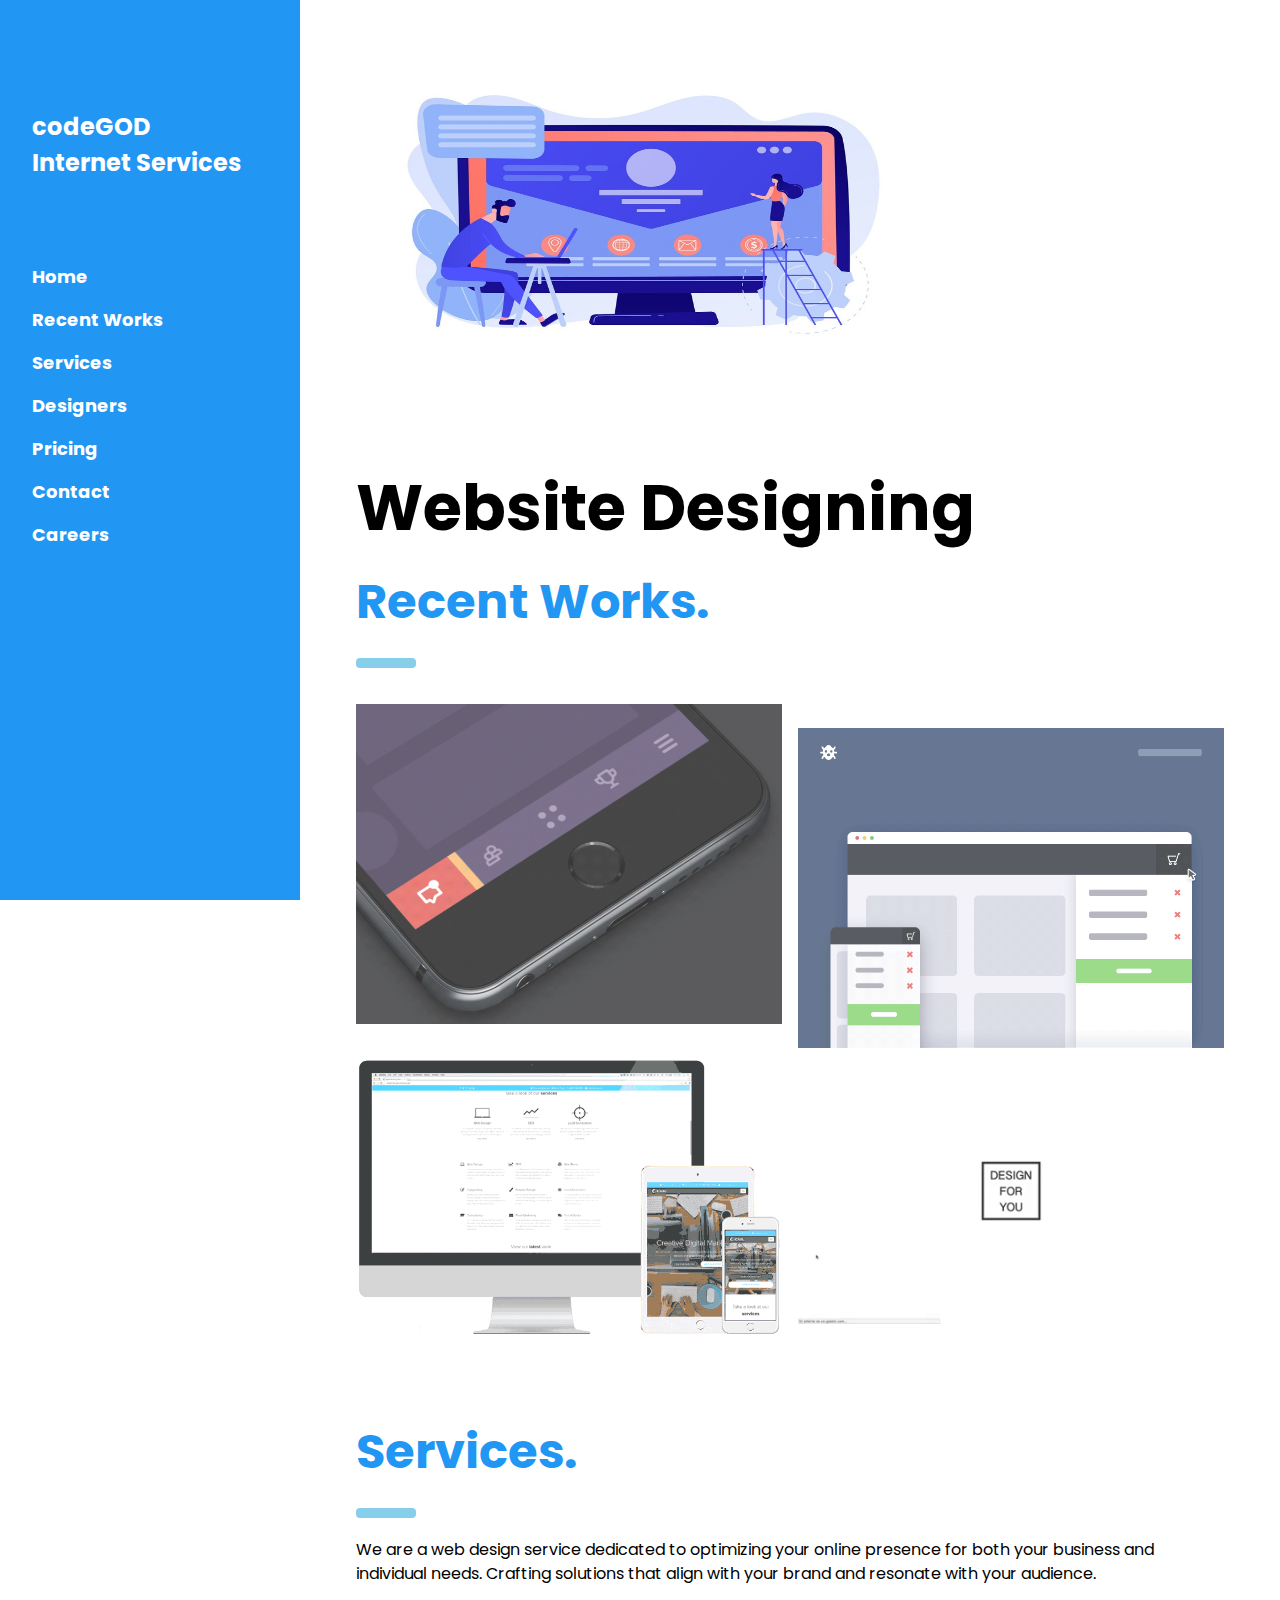
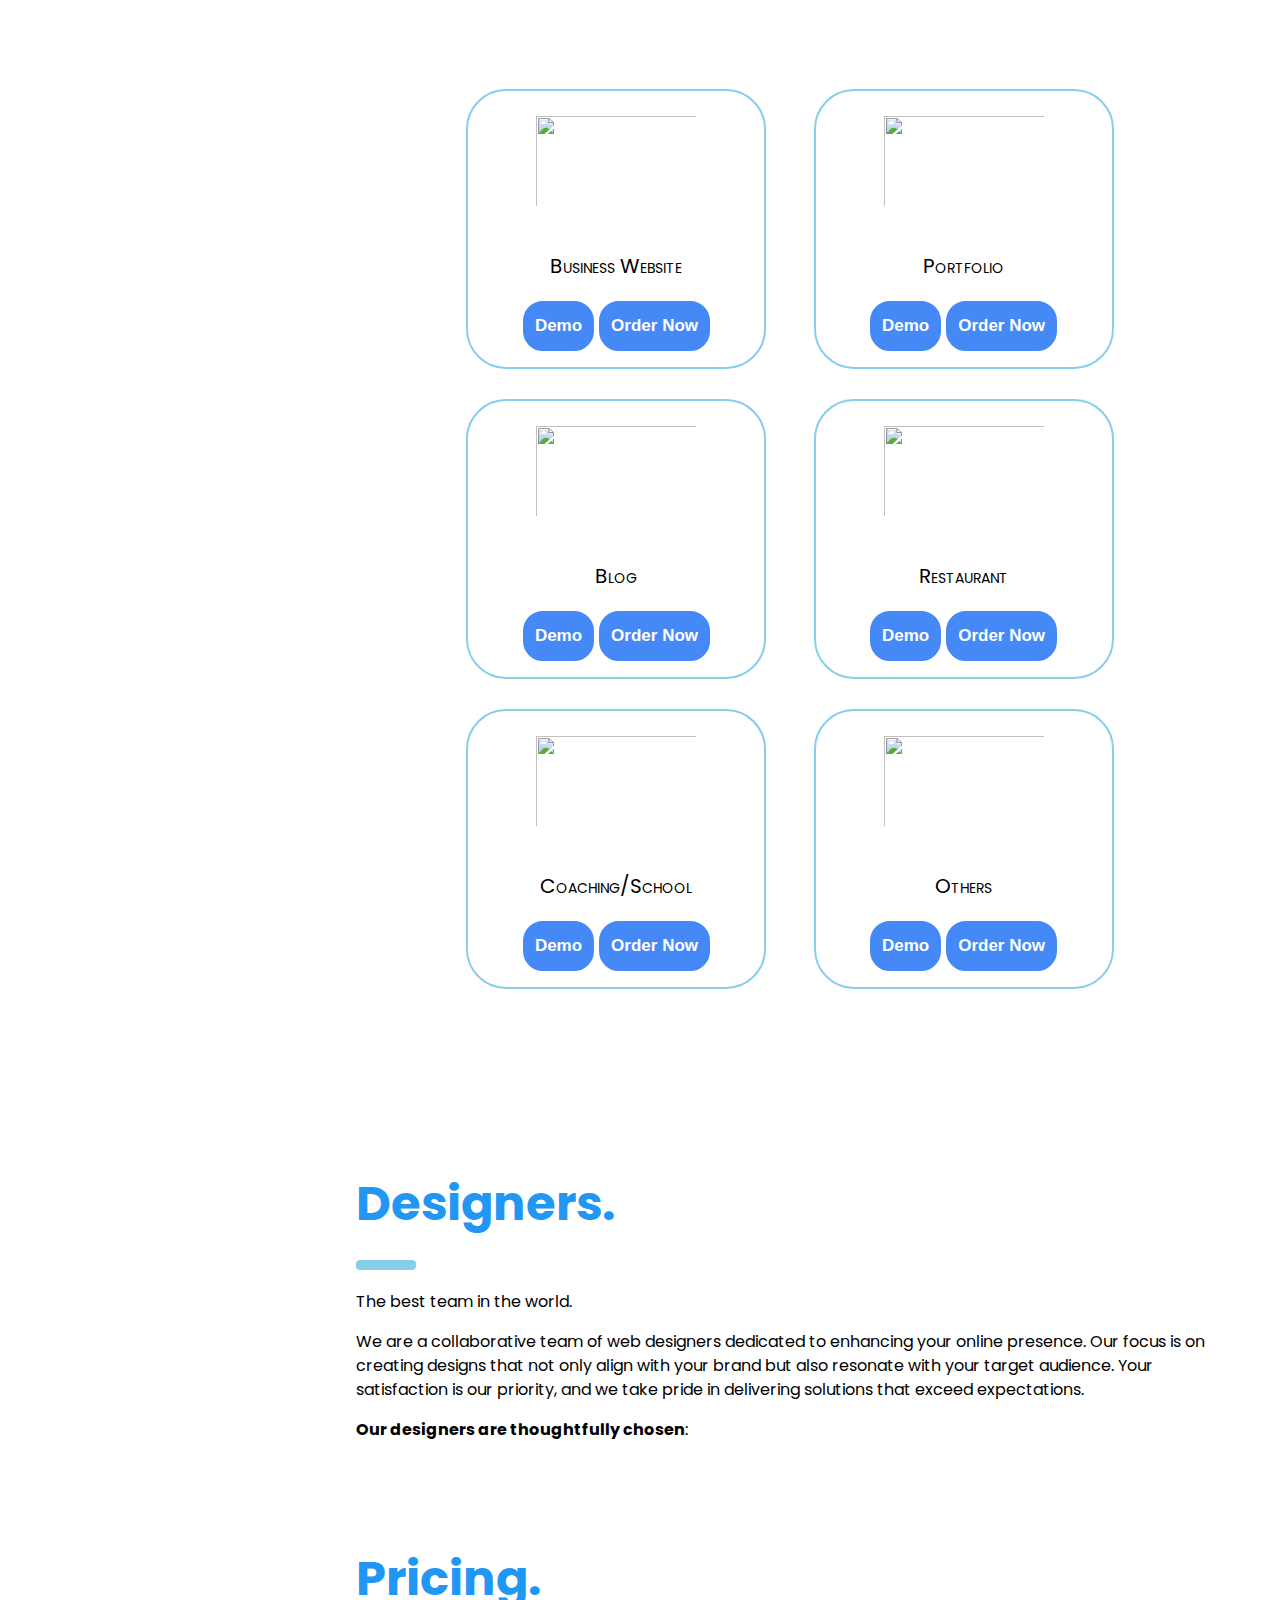
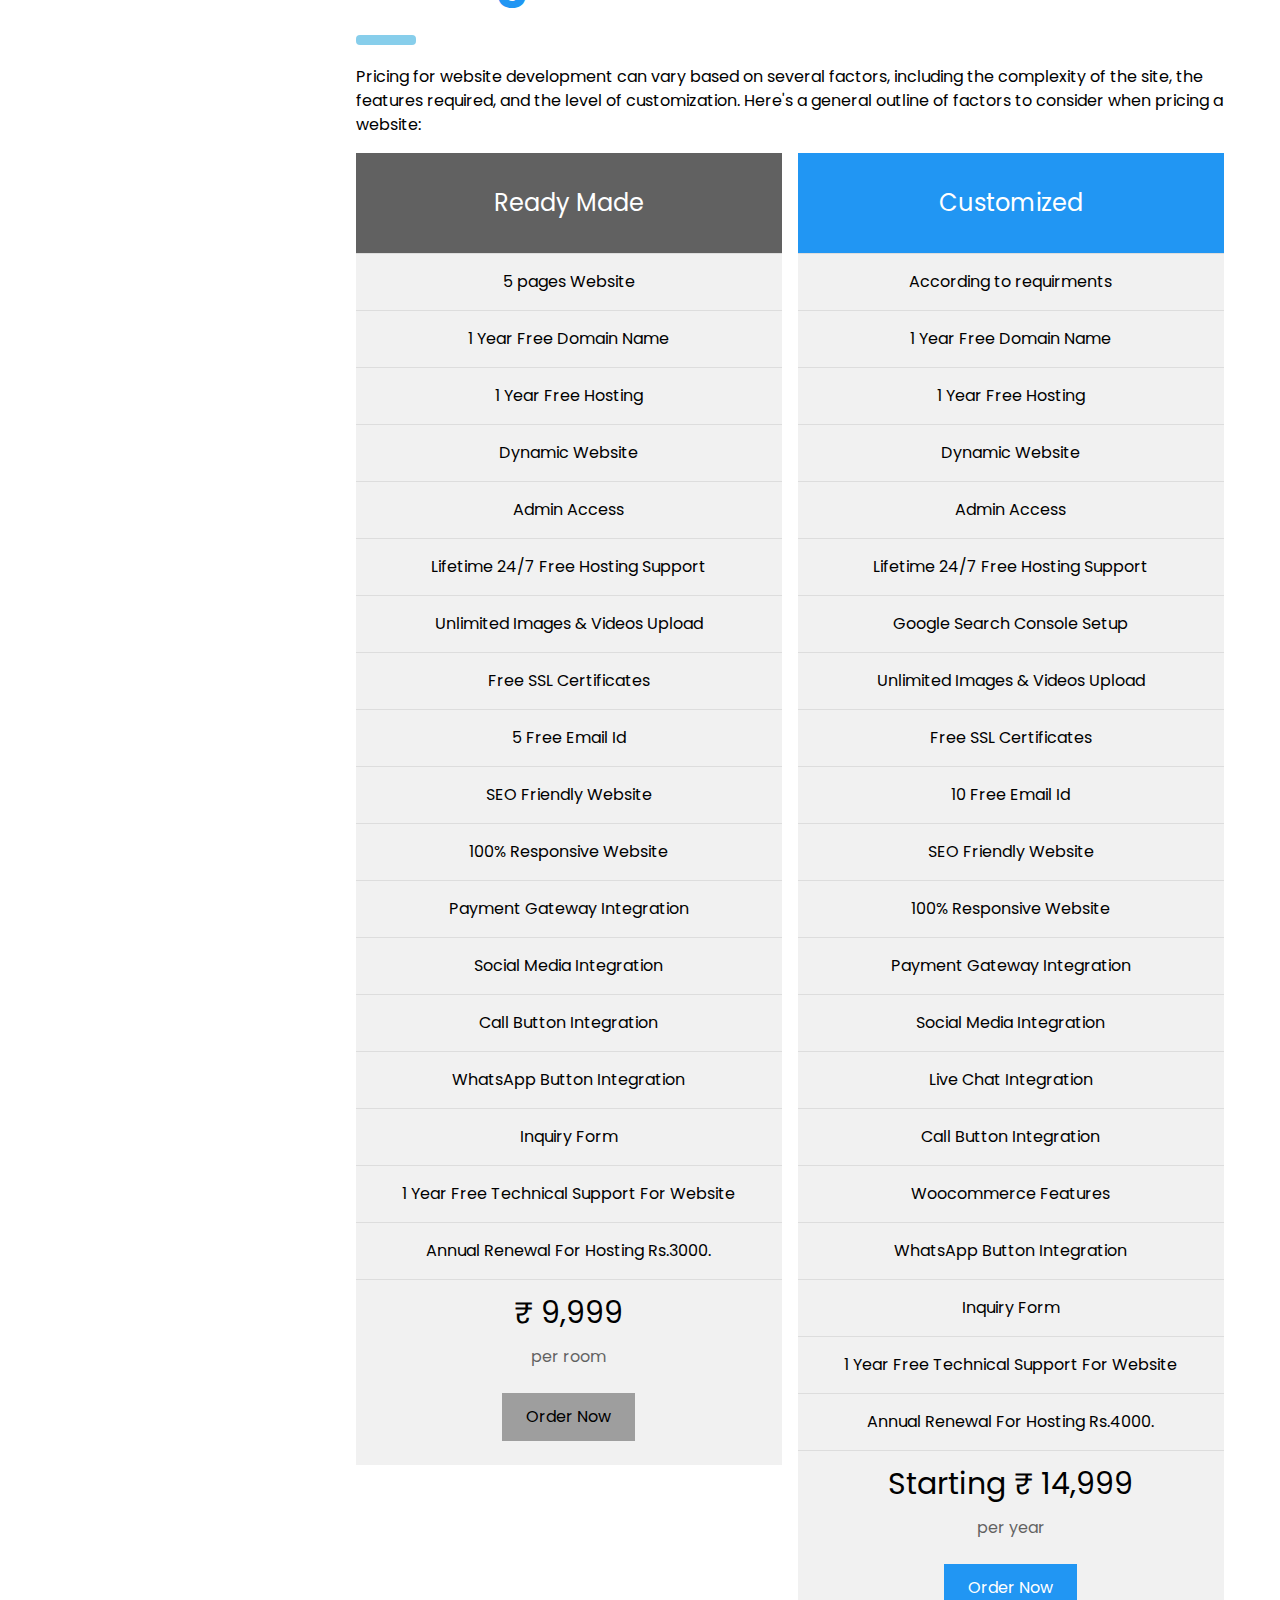
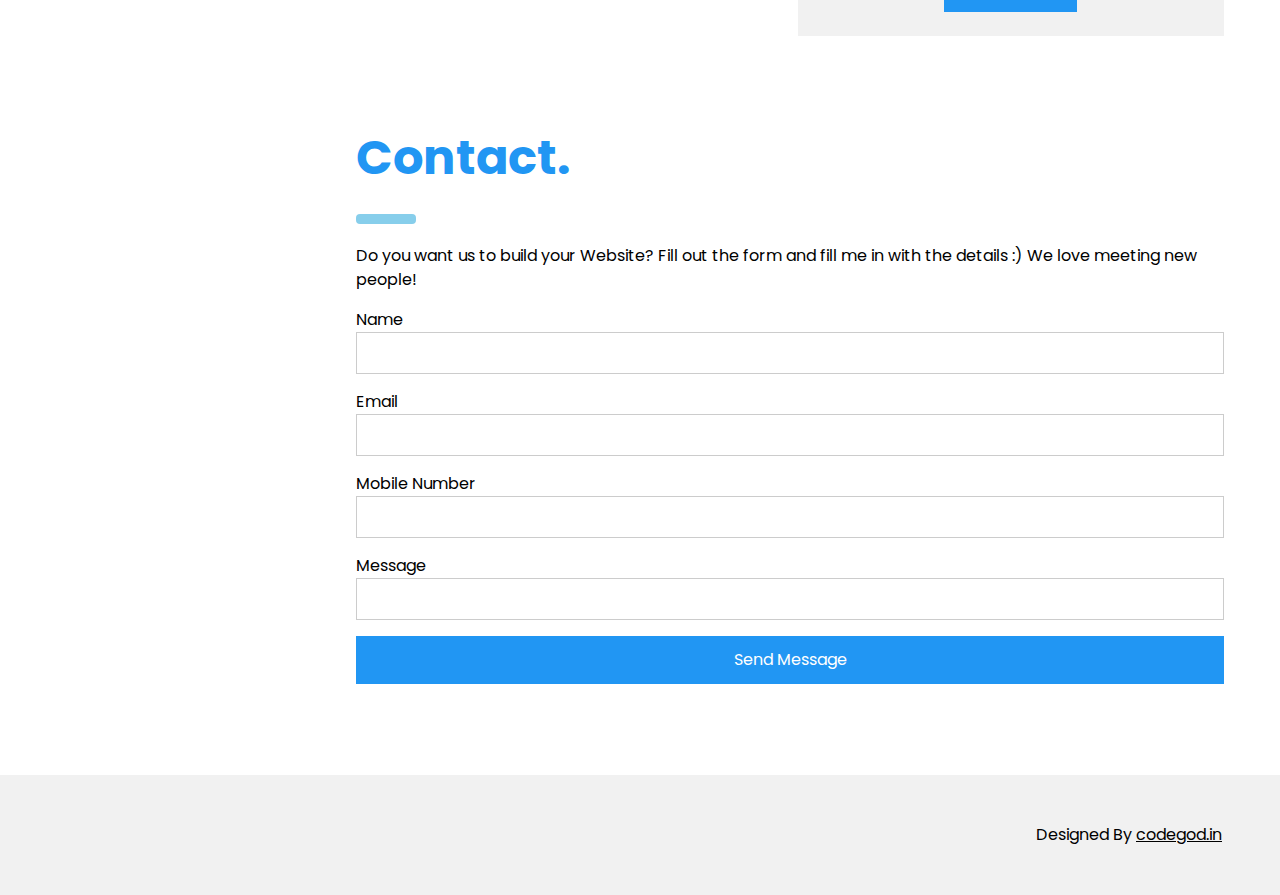
==== commit bcfa8c05: "akhcwmdfn" ====
--- a/index.html
+++ b/index.html
@@ -27,7 +27,7 @@
             <a href="#designers" onclick="w3_close()" class="w3-bar-item w3-button w3-hover-white">Designers</a>
             <a href="#packages" onclick="w3_close()" class="w3-bar-item w3-button w3-hover-white">Pricing</a>
             <a href="#contact" onclick="w3_close()" class="w3-bar-item w3-button w3-hover-white">Contact</a>
-            <a href="#contact" onclick="w3_close()" class="w3-bar-item w3-button w3-hover-white">Reviews</a>
+            <a href="#contact" onclick="w3_close()" class="w3-bar-item w3-button w3-hover-white">Careers</a>
         </div>
     </nav>
 
@@ -57,20 +57,20 @@
         <!-- Photo grid (modal) -->
         <div class="w3-row-padding">
             <div class="w3-half">
-                <img src="/Home/images/School Website.png" style="width:100%" href
-                    alt="School Website">
-                <img src="/w3images/livingroom.jpg" style="width:100%" onclick="onClick(this)"
-                    alt="Light, white and tight scandinavian design">
-                <img src="/w3images/diningroom.jpg" style="width:100%" onclick="onClick(this)"
-                    alt="White walls with designer chairs">
+                <img src="/Home/images/1.gif" style="width:100%" href
+                    alt="">
+                <img src="/Home/images/2.gif" style="width:100%" onclick="onClick(this)"
+                    alt="">
+                <img src="/Home/images/3.gif" style="width:100%" onclick="onClick(this)"
+                    alt="">
             </div>
 
             <div class="w3-half">
-                <img src="/w3images/atrium.jpg" style="width:100%" onclick="onClick(this)" alt="Windows for the atrium">
-                <img src="/w3images/bedroom.jpg" style="width:100%" onclick="onClick(this)"
-                    alt="Bedroom and office in one space">
-                <img src="/w3images/livingroom2.jpg" style="width:100%" onclick="onClick(this)"
-                    alt="Scandinavian design">
+                <img src="/Home/images/4.gif" style="width:100%" onclick="onClick(this)" alt="">
+                <img src="/Home/images/5.gif" style="width:100%" onclick="onClick(this)"
+                    alt="">
+                <img src="/Home/images/6.gif" style="width:100%" onclick="onClick(this)"
+                    alt="">
             </div>
         </div>
 
@@ -295,16 +295,7 @@
         </div>
 
         <!-- Social Media -->
-        <div class="social">
-            <ul>
-                <li><a href="#"><i class="fab fa-facebook" aria-hidden="true"></i></a></li>
-                <li><a href="#"><i class="fab fa-twitter" aria-hidden="true"></i></a></li>
-                <li><a href="#"><i class="fab fa-google-plus-g" aria-hidden="true"></i></a></li>
-                <li><a href="#"><i class="fab fa-linkedin" aria-hidden="true"></i></a></li>
-                <li><a href="#"><i class="fab fa-instagram" aria-hidden="true"></i></a></li>
-            </ul>
-
-        </div>
+
        
         <script>
                 // Meri Script
--- a/Home/css/style.css
+++ b/Home/css/style.css
@@ -83,6 +83,12 @@
     font-weight: bold;
     border: rgb(69, 137, 247) 2px solid;
  }
+ .DnO:hover{
+    background-color: gray;
+    color: white;
+    border: gray 2px solid;
+    cursor: pointer;
+ }
 
  Social Media CSS
 
